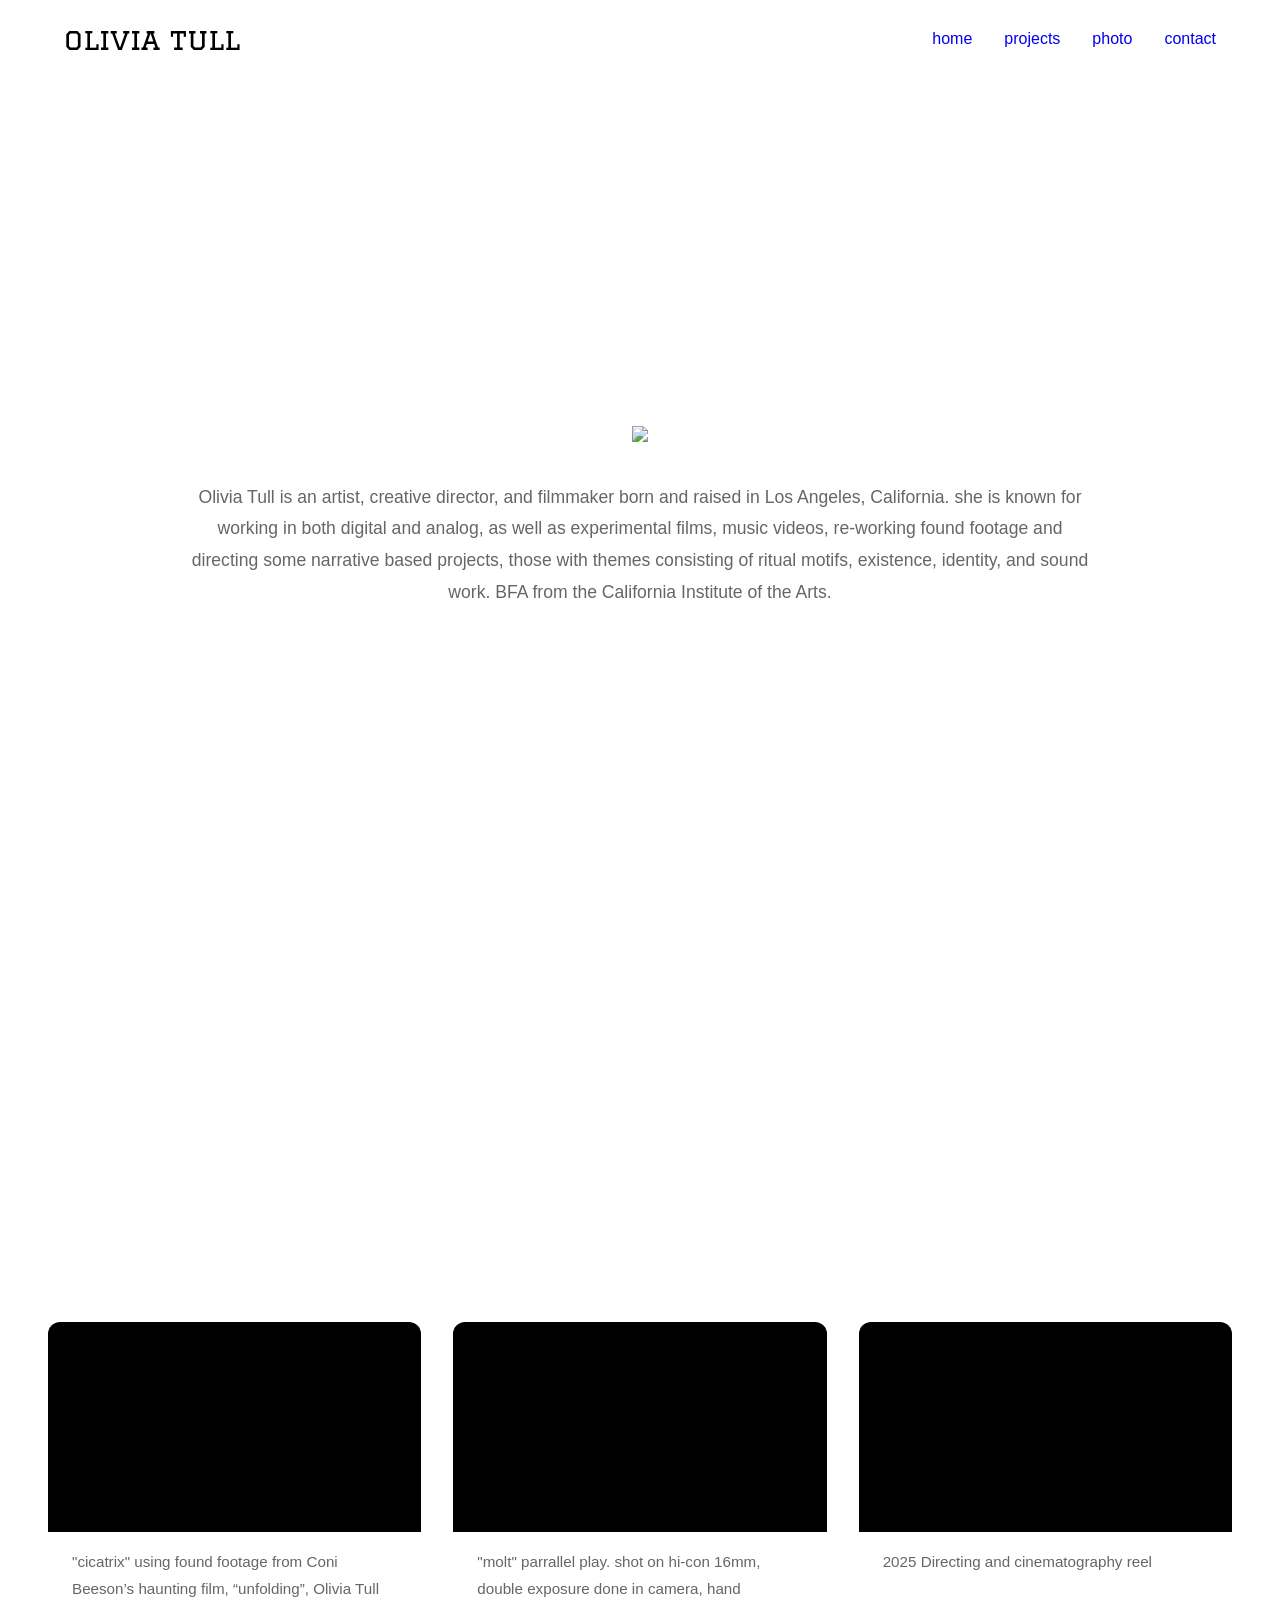
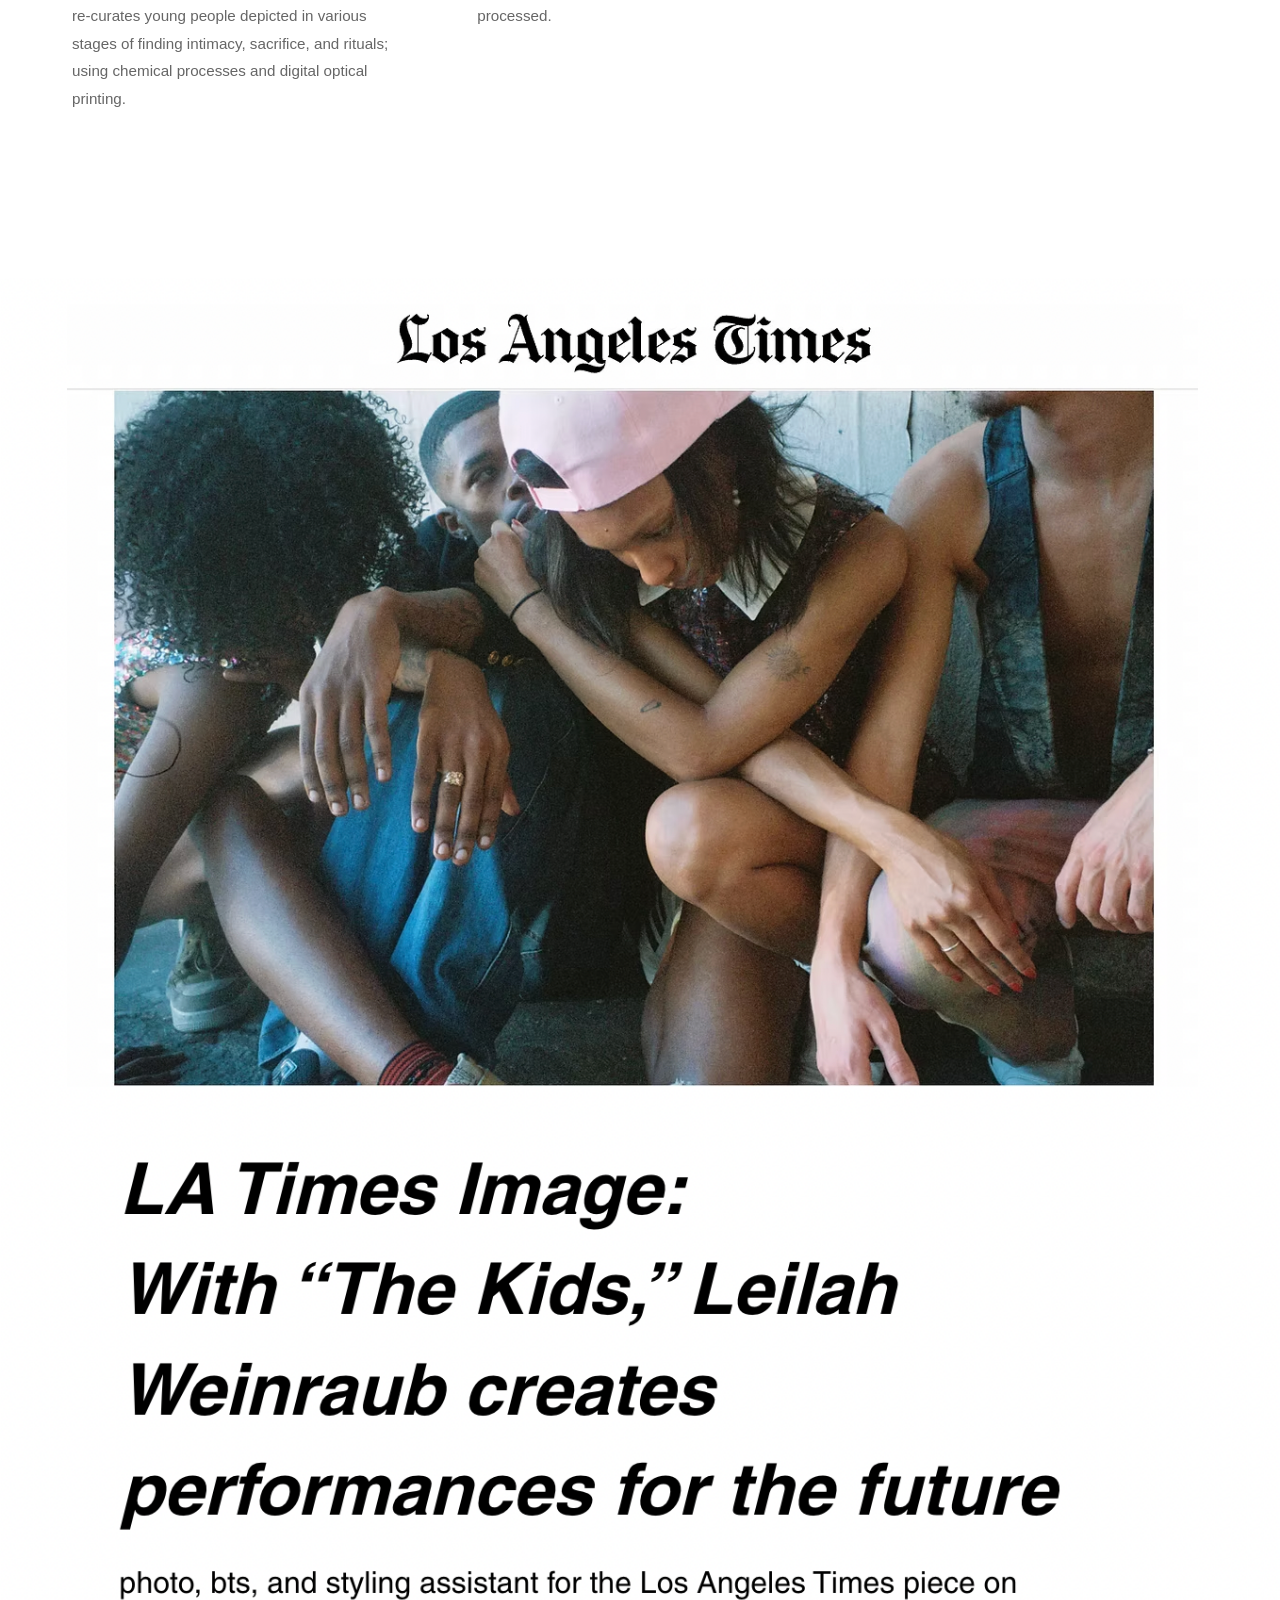
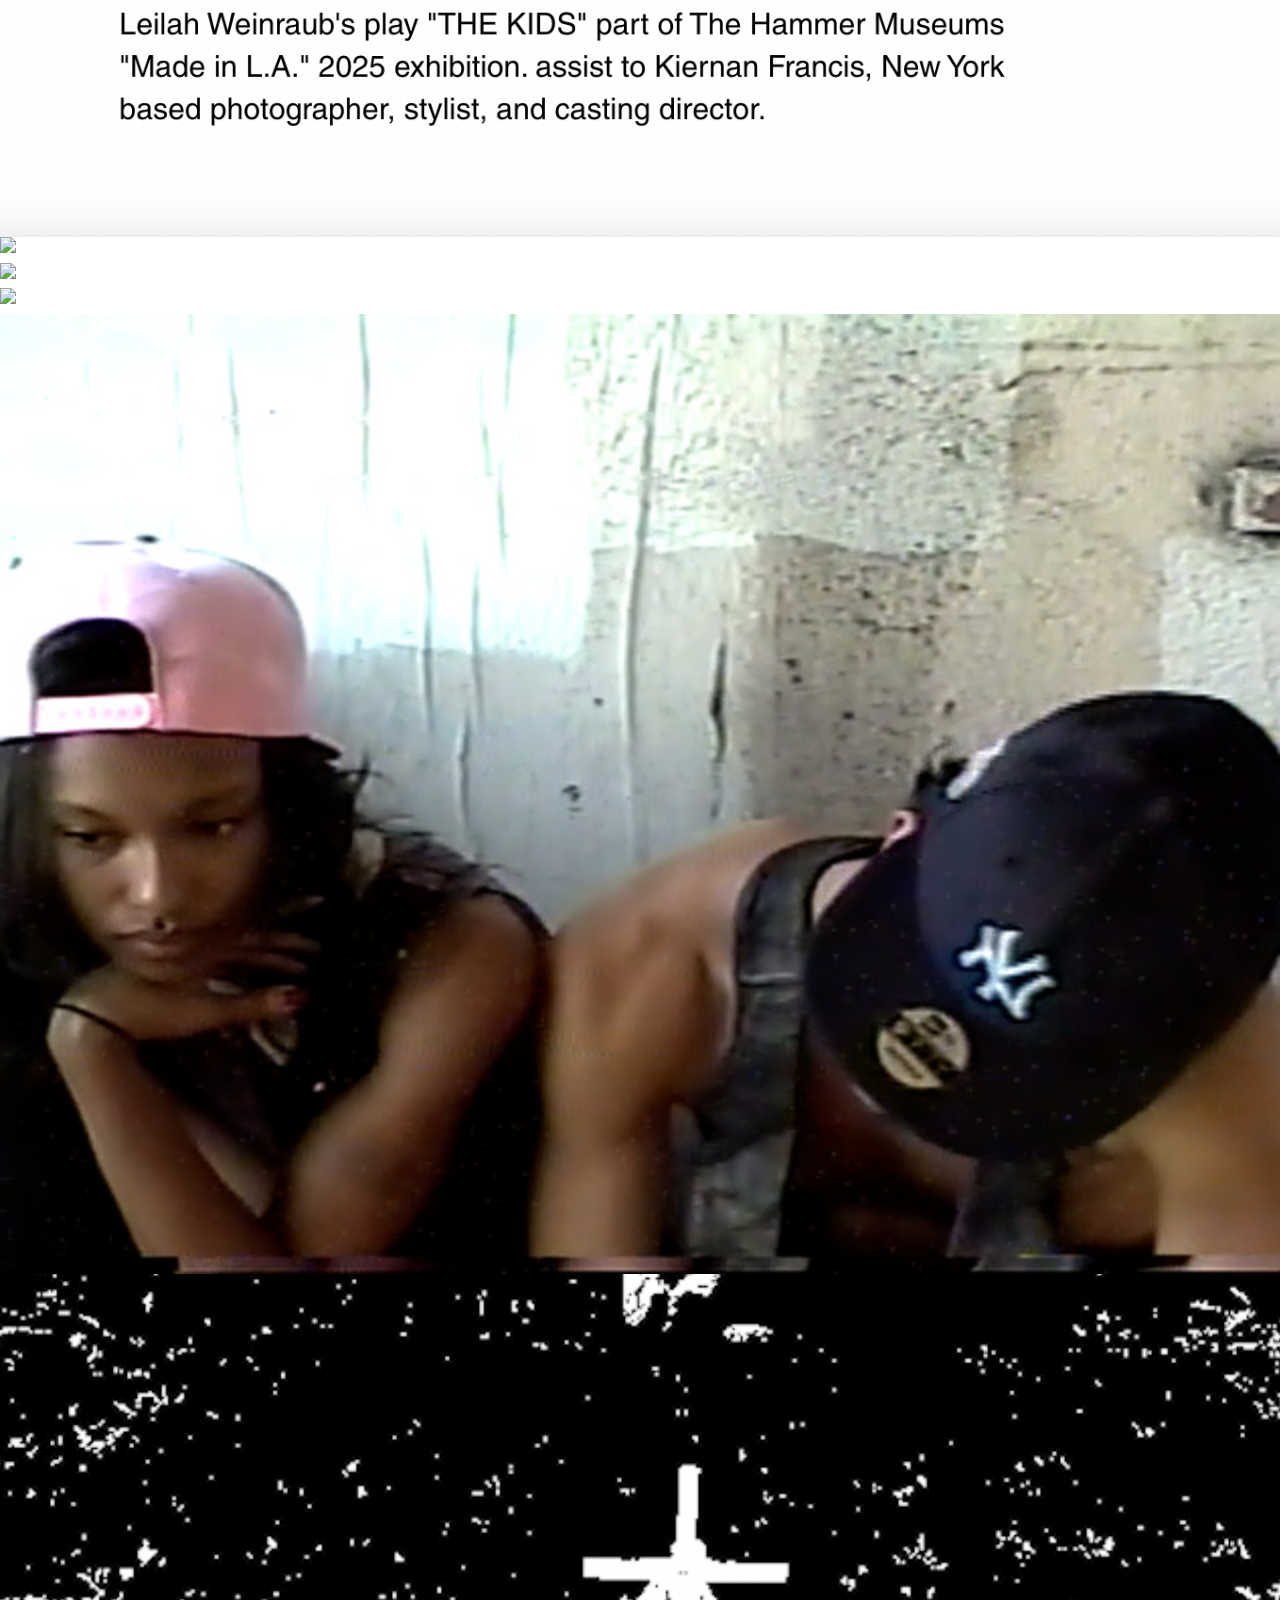
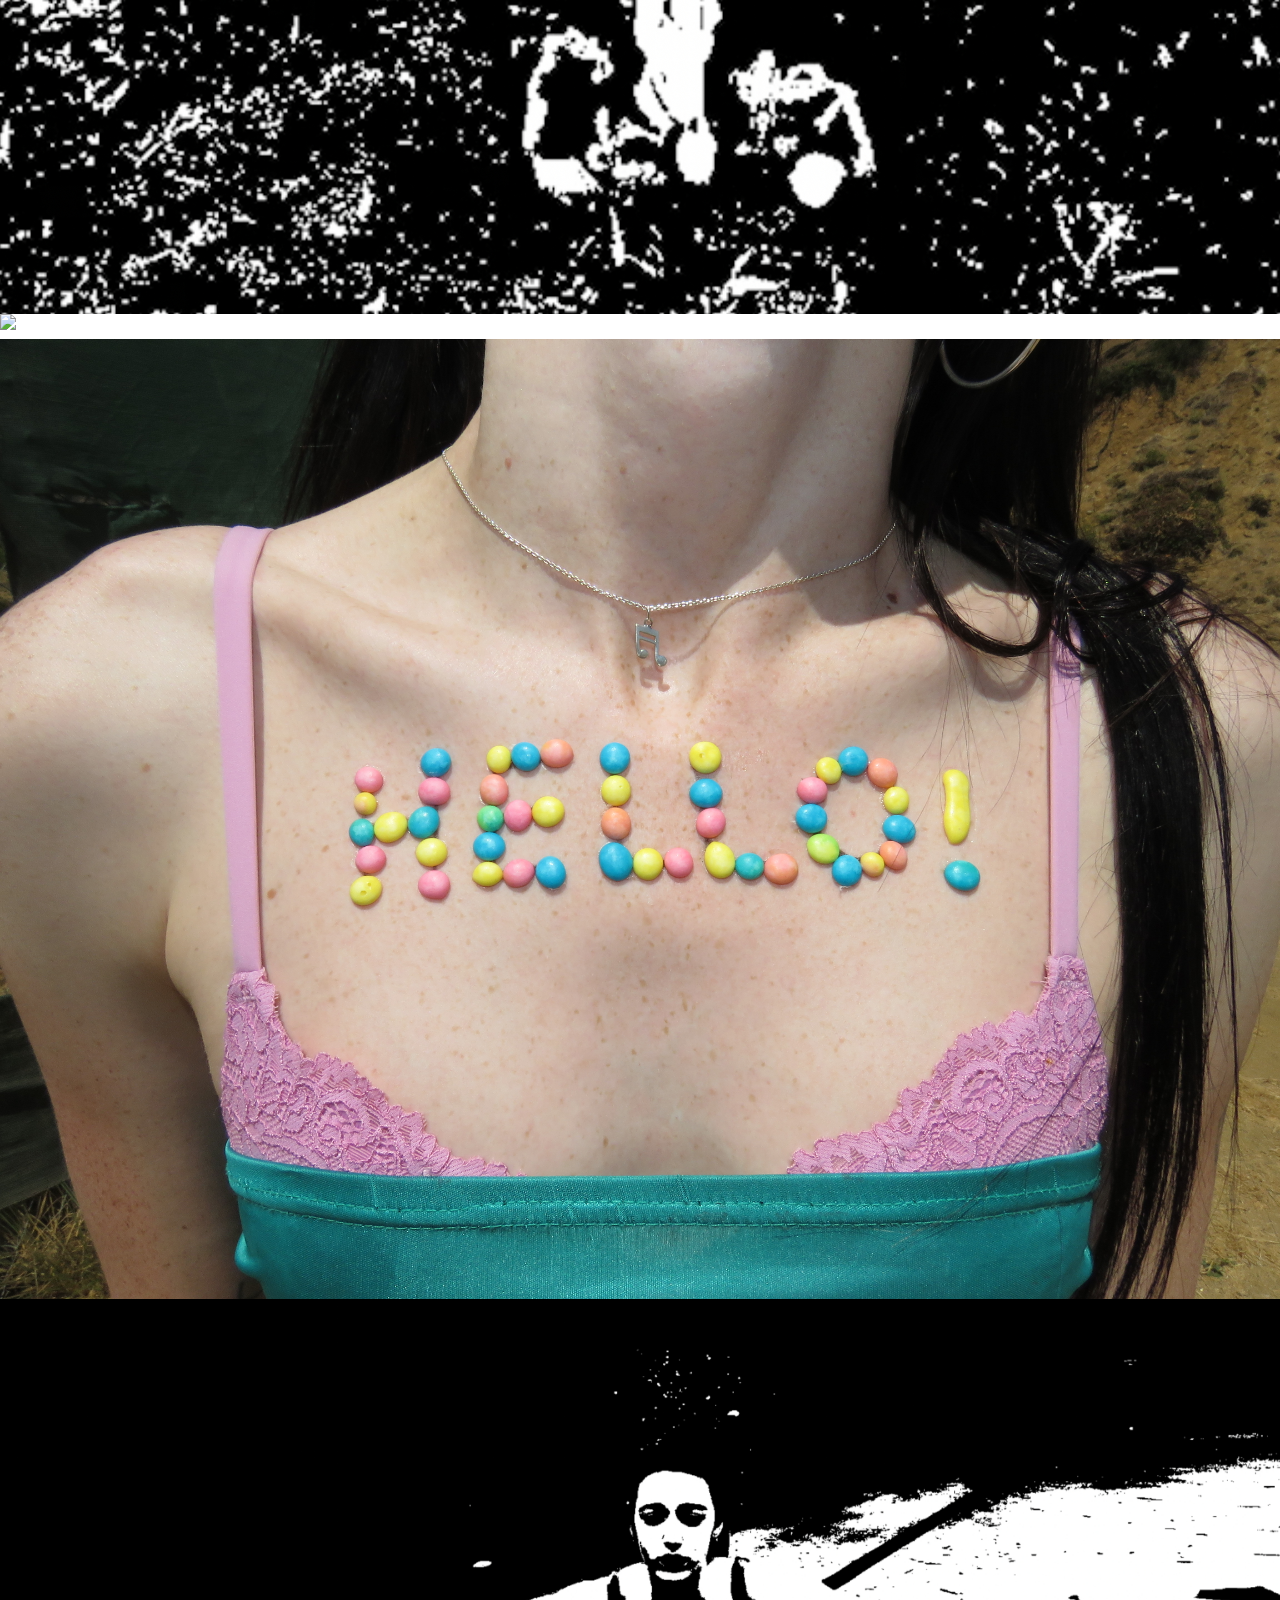
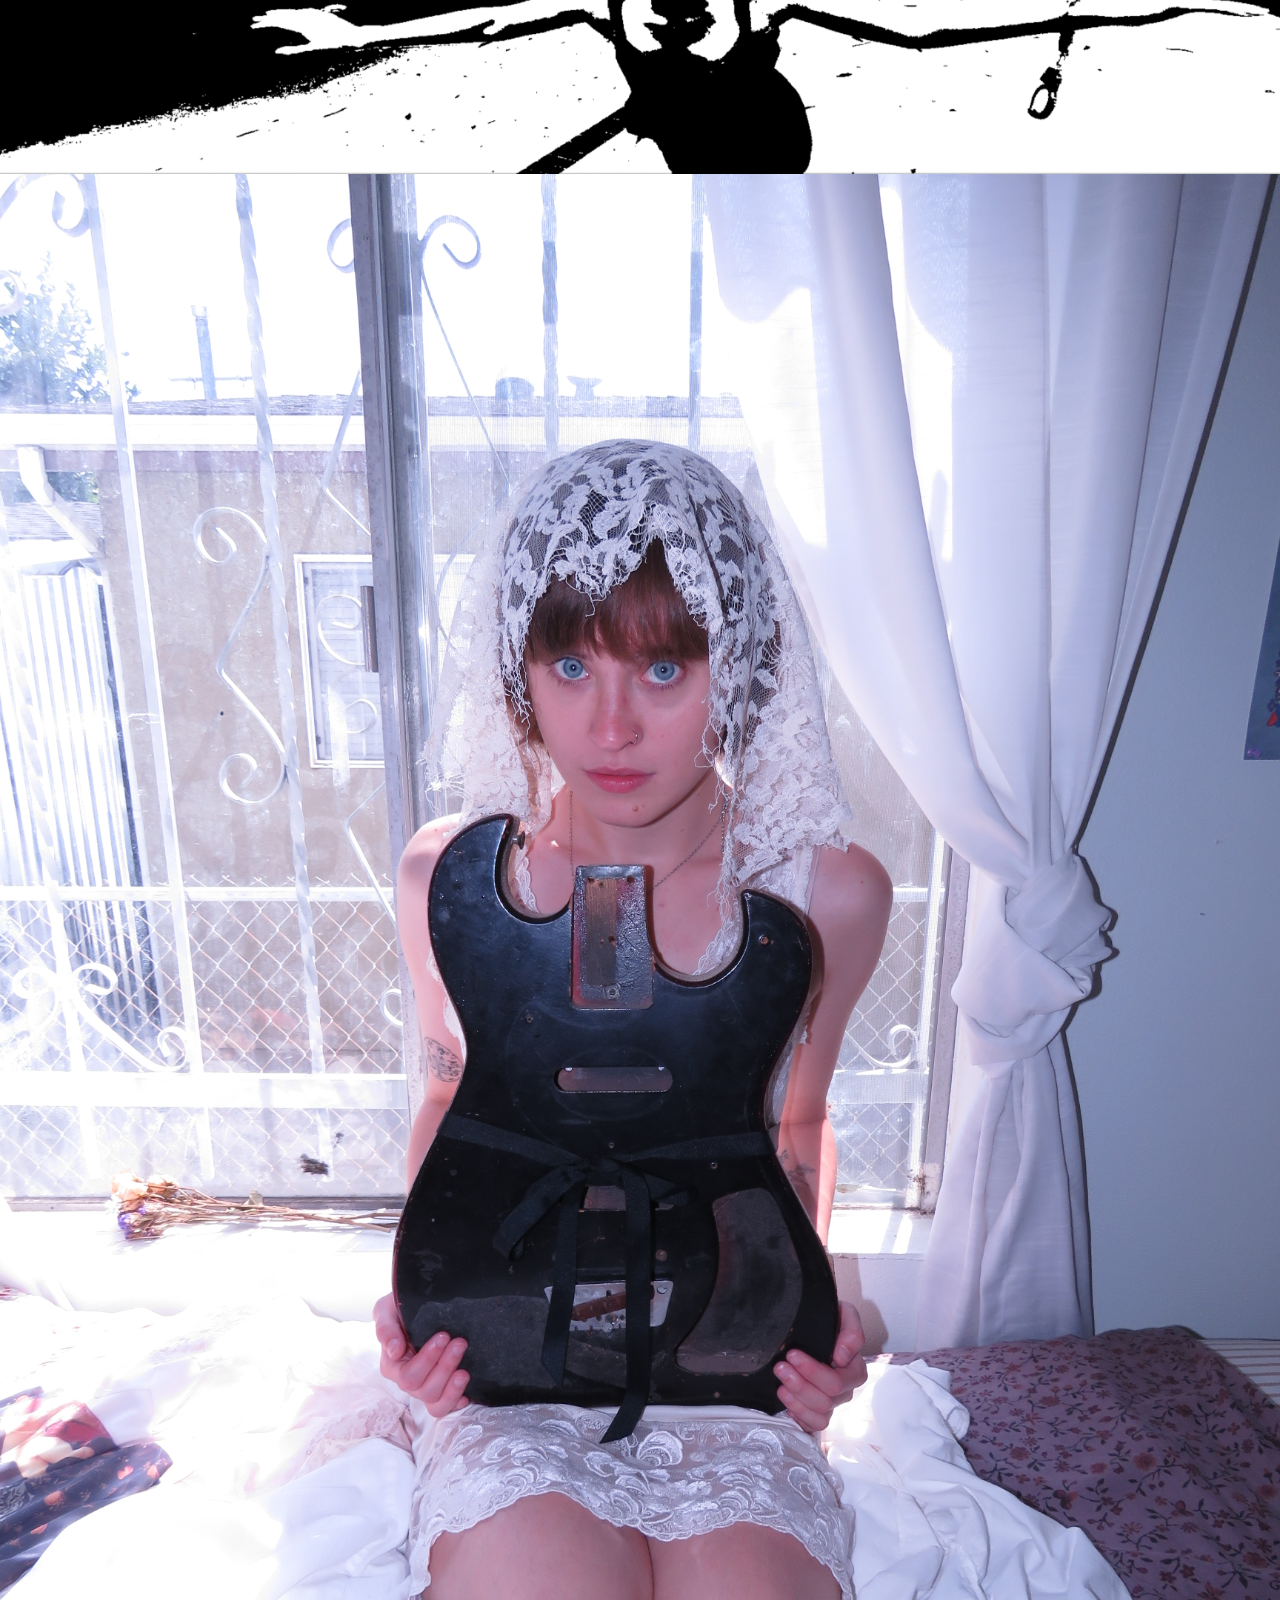
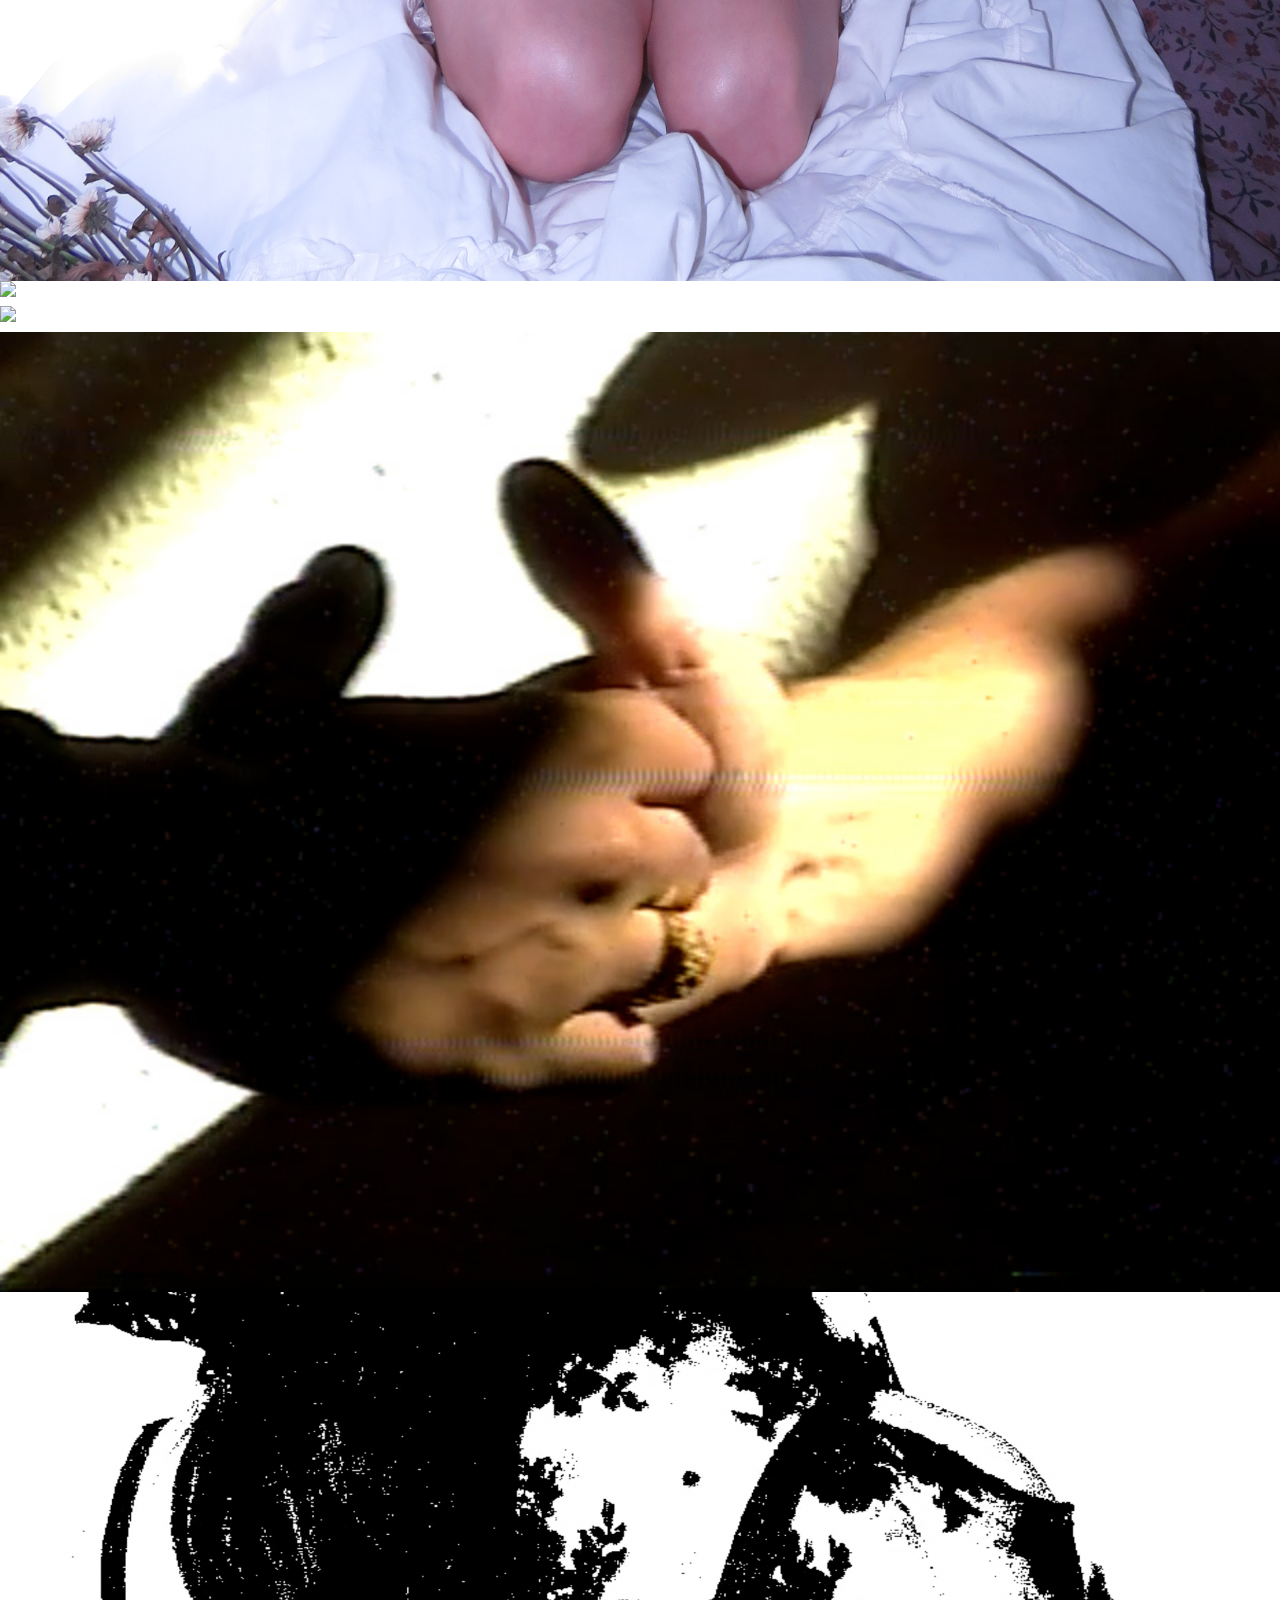
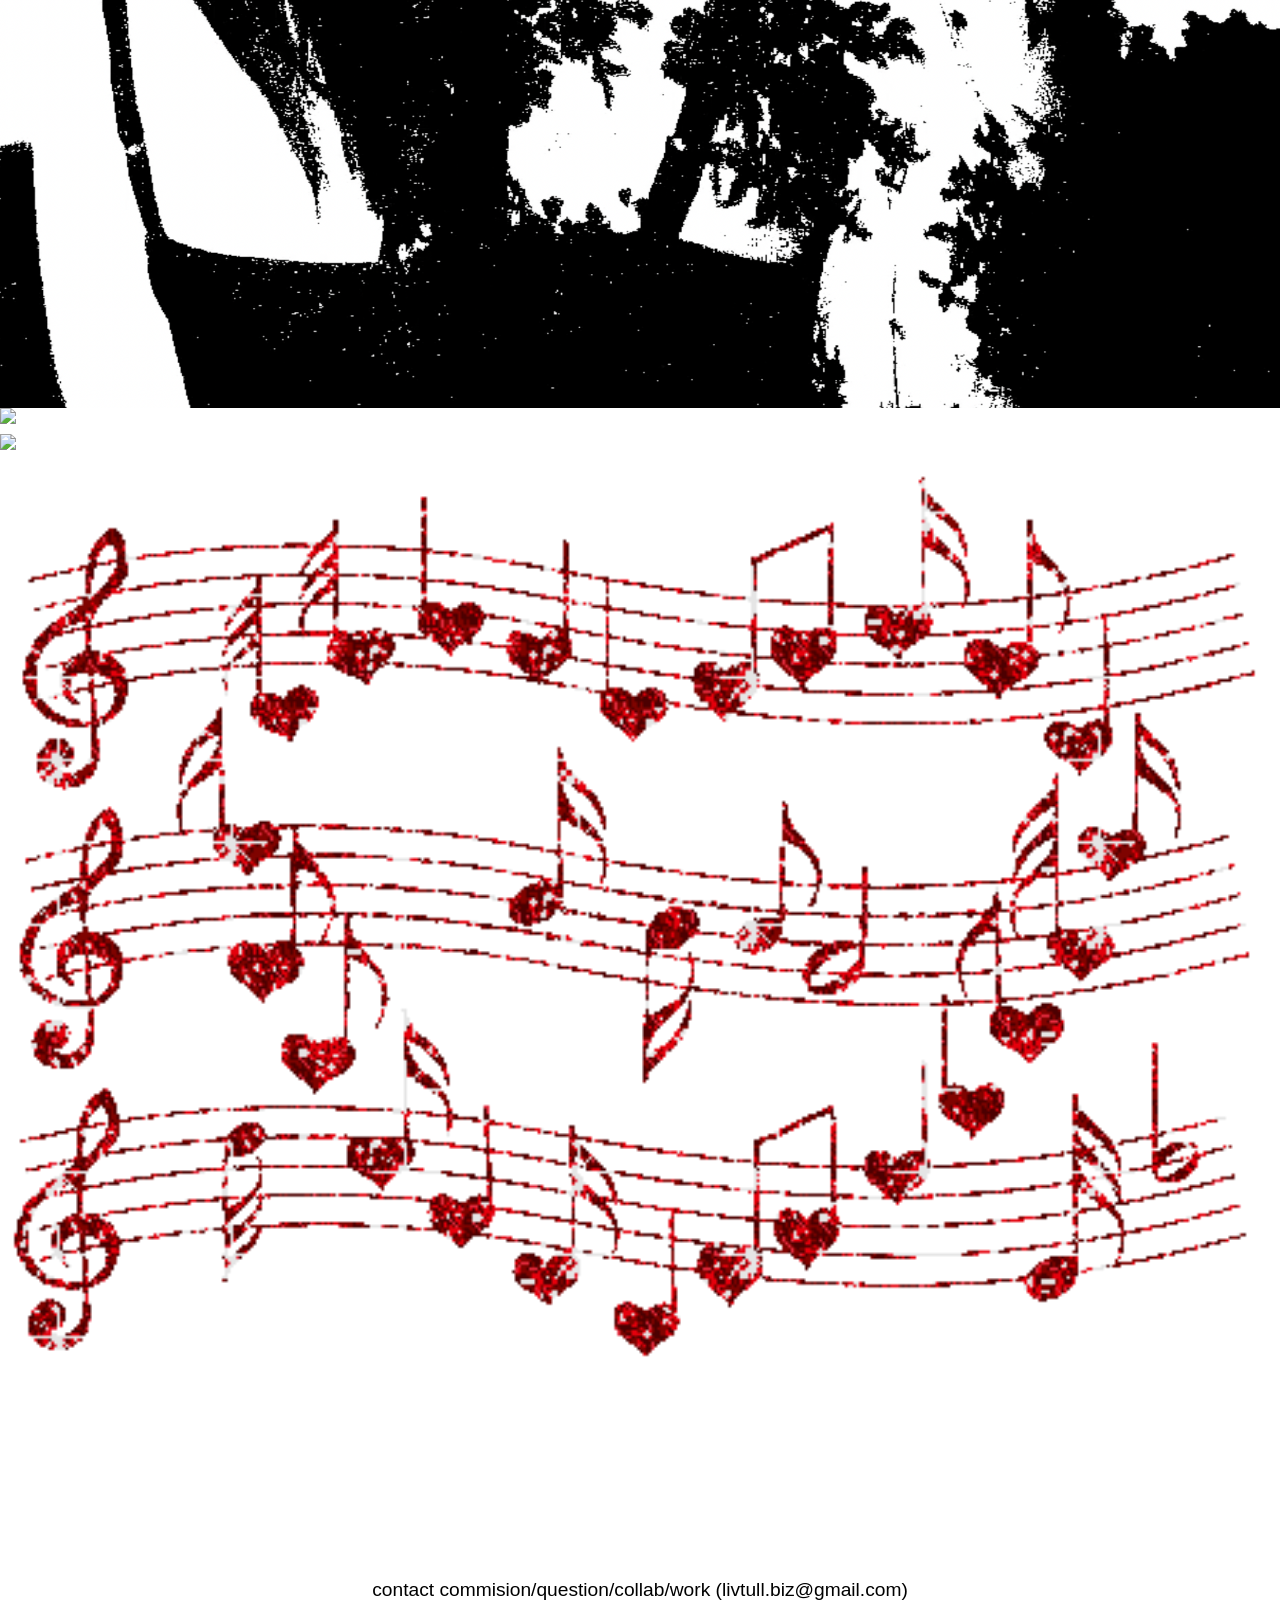
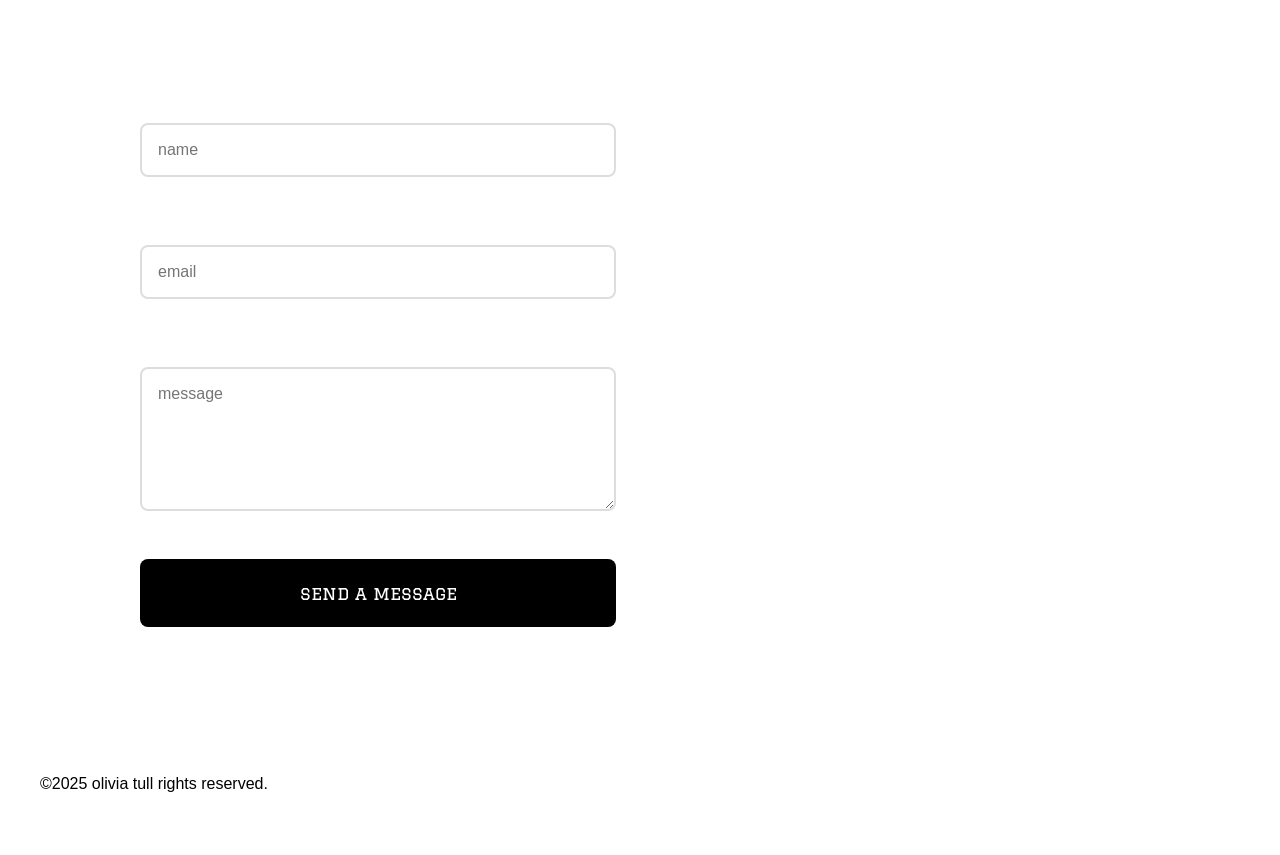
==== index.html @ 7540b41f "efr" ====
<!DOCTYPE html>
<html lang="en">
<head>
    <meta charset="UTF-8">
    <meta name="viewport" content="width=device-width, initial-scale=1.0">
    <meta name="description" content="A professional portfolio website showcasing projects, photos, and services.">
    <title>olivia tull</title>
    
    <!-- Google Fonts -->
    <link rel="preconnect" href="https://fonts.googleapis.com">
<link rel="preconnect" href="https://fonts.gstatic.com" crossorigin>
<link href="https://fonts.googleapis.com/css2?family=Graduate&display=swap" rel="stylesheet">
    <link href="https://fonts.googleapis.com/css2?family=Helvetica+Neue:wght@400;700&display=swap" rel="stylesheet">
    
    <!-- Google Analytics -->
    <script async src="https://www.googletagmanager.com/gtag/js?id=G-XXXXXXXXXX"></script>
    <script>
        window.dataLayer = window.dataLayer || [];
        function gtag(){dataLayer.push(arguments);}
        gtag('js', new Date());
        gtag('config', 'G-XXXXXXXXXX');
    </script>
    
    <link rel="stylesheet" href="style.css">
</head>
<body>
    <!-- Navigation Bar -->
    <nav class="navbar">
        <div class="nav-container">
            <div class="nav-logo">olivia tull</div>
            <button class="hamburger" id="hamburger">
                <span></span>
                <span></span>
                <span></span>
            </button>
            <ul class="nav-menu" id="navMenu">
                <li><a href="#home" class="nav-link">home</a></li>
                <li><a href="#projects" class="nav-link">projects</a></li>
                <li><a href="#photo" class="nav-link">photo</a></li>
                <li><a href="#contact" class="nav-link">contact</a></li>
            </ul>
        </div>
    </nav>

    <!-- Home Section -->
    <section id="home" class="section home-section">
        <div class="home-content">
            <div class="video-container">
                <img src="./images/zebagif.gif" style="width: 100%; height: 600;" 
              </div>
            <p class="video-description">Olivia Tull is an artist, creative director, and filmmaker born and raised in Los Angeles, California. she is known for working in both digital and analog, as well as experimental films, music videos, re-working found footage and directing some narrative based projects, those with themes consisting of ritual motifs, existence, identity, and sound work. ​BFA from the California Institute of the Arts.</p>
        </div>
    </section>

    <!-- Projects Section -->
    <section id="projects" class="section projects-section">
        <div class="section-header">
            <h2> <bold> projects + films + videos + poems + enigmas </h2>
        </div>
        <div class="projects-grid">
            <!-- Project 1 -->
            <div class="project-card">
                <div class="video-slot">
                  <iframe width="560" height="315" src="https://www.youtube.com/embed/qIwiyMu5k6w?si=dLJI6HJ2McTdHPr8" title="YouTube video player" frameborder="0" allow="accelerometer; autoplay; clipboard-write; encrypted-media; gyroscope; picture-in-picture; web-share" referrerpolicy="strict-origin-when-cross-origin" allowfullscreen></iframe>
                </div>
                <p>"cicatrix" 
                using found footage from Coni Beeson’s haunting film, “unfolding”, Olivia Tull re-curates young people depicted in various stages of finding intimacy, sacrifice, and rituals; using chemical processes and digital optical printing.</p>
            </div>

            <!-- Project 2 -->
            <div class="project-card">
                <div class="video-slot">
                    <iframe width="560" height="315" src="https://www.youtube.com/embed/D6x-WQxMPF8?si=_Kxn8fUdEOEZq8zL" title="YouTube video player" frameborder="0" allow="accelerometer; autoplay; clipboard-write; encrypted-media; gyroscope; picture-in-picture; web-share" referrerpolicy="strict-origin-when-cross-origin" allowfullscreen></iframe>
                </div>
               <p>"molt" 
                parrallel play. shot on hi-con 16mm, double exposure done in camera, hand processed.</p>
            </div>

            <!-- Project 3 -->
            <div class="project-card">
                <div class="video-slot">
                    <iframe width="560" height="315" src="https://www.youtube.com/embed/d4WTbqL2k-Y?si=CgqtZ4FkBXiz_CB1" title="YouTube video player" frameborder="0" allow="accelerometer; autoplay; clipboard-write; encrypted-media; gyroscope; picture-in-picture; web-share" referrerpolicy="strict-origin-when-cross-origin" allowfullscreen></iframe>
                </div>
                <p>2025 Directing and cinematography reel</p>
            </div>

    </section>

    <!-- Photo Gallery Section -->
    <section id="photo" class="section photo-section">
        <div class="photo-gallery">
           <!-- Image 0 -->
           <img src="./images/latimes.png" alt="latimes" class="gallery-image">

           <!-- Image 1 -->
            <img src="./images/curbbed.png" alt="spent the summer curb pouting" class="gallery-image">

            <!-- Image 2 -->
            <img src="./images/logan+barrington.jpg" alt="logan+barrington" class="gallery-image">

            <!-- Image 3 -->
            <img src="./images/pcaheels.jpg" alt="Colorful digital art composition" class="gallery-image">

            <!-- Image 4 -->
            <img src="./images/ny-la.jpg" alt="Modern architecture and urban design" class="gallery-image">

            <!-- Image 5 -->
            <img src="./images/cross.jpg" alt="Beautiful landscape with sunset" class="gallery-image">

            <!-- Image 6 -->
            <img src="./images/snowwhiteren.jpg" alt="Modern technology and devices" class="gallery-image">

            <!-- Image 7 -->
            <img src="./images/hello!.jpg" alt="Web design mockup and UI interface" class="gallery-image">

            <!-- Image 8 -->
            <img src="./images/chained2u.jpg" alt="Creative studio with design tools" class="gallery-image">

            <!-- Image 9 -->
            <img src="./images/meg1.JPG" alt="Minimalist still life composition" class="gallery-image">

            <!-- Image 10 -->
            <img src="./images/renwall.JPG" alt="Abstract gradient background colors" class="gallery-image">
            
            <!-- Image 11 -->
            <img src="./images/renpink.JPG" alt="Abstract gradient background colors" class="gallery-image">

            <!-- Image 12 -->
            <img src="./images/dap.jpg" alt="Abstract gradient background colors" class="gallery-image">

            <!-- Image 13 -->
            <img src="./images/lace.jpg" alt="Abstract gradient background colors" class="gallery-image">

             <!-- Image 14 -->
             <img src="./images/suigen1.png" alt="Abstract gradient background colors" class="gallery-image">

              <!-- Image 15 -->
            <img src="./images/slain.png" alt="Abstract gradient background colors" class="gallery-image">

             <!-- Image 16 -->
             <img src="./images/musicheartgif.gif" alt="Abstract gradient background colors" class="gallery-image">
        </div>
    </section>

    <!-- Contact Section -->
    <section id="contact" class="section contact-section">
        <div class="section-header">
            <h2></h2>
            <p>contact commision/question/collab/work
            (livtull.biz@gmail.com)
            </p>
        
        </div>
        
        <div class="contact-wrapper">
            <form class="contact-form" action="https://formspree.io/f/livdull" method="POST">
                <div class="form-group">
                    <label for="name">
                        <h4>name</h4>
                    </label>
                    <input type="text" id="name" name="name" required placeholder="name">
                </div>

                <div class="form-group">
                    <label for="email">
                        <h4>email</h4>
                    </label>
                    <input type="email" id="email" name="email" required placeholder="email">
                </div>

                <div class="form-group">
                    <label for="message">
                        <h4>message</h4>
                    </label>
                    <textarea id="message" name="message" required placeholder="message" rows="6"></textarea>
                </div>

                <button type="submit" class="submit-btn">send a message</button>
            </form>

            <div class="contact-info">
                <h3><3></h3>
               
            </div>
        </div>
    </section>

    <!-- Footer -->
    <footer class="footer">
        <div class="footer-content">
            <p>&copy;2025 olivia tull rights reserved. </p>
            <ul class="footer-links">
                <li><a href="#privacy" class="footer-link"><xo>></a></li>
                
            </ul>
        </div>
    </footer>

    <script src="script.js"></script>
</body>
</html>
---- style.css ----
/* ============================================
   GLOBAL STYLES & CSS VARIABLES
   ============================================ */

   * {
    margin: 0;
    padding: 0;
    box-sizing: border-box;
  }
  
  :root {
    /* Primary Colors */
    --primary-dark: #ffffff;
    --primary-light: #ffffff;
    --accent-black: #000000;
    --accent-orange: #000000;
  
    /* Typography */
    --font-title: "Graduate", bold;
    --font-body: "Helvetica Neue", Helvetica, Arial, sans-serif;
  
    /* Spacing */
    --spacing-xs: 8px;
    --spacing-sm: 16px;
    --spacing-md: 24px;
    --spacing-lg: 32px;
    --spacing-xl: 48px;
  
    /* Transitions */
    --transition: all 0.3s ease;
  }
  
  html {
    scroll-behavior: smooth;
  }
  
  body {
    font-family: var(--font-body);
    color: var(--primary-dark);
    background-color: var(--primary-light);
    line-height: 1.6;
  }
  
  /* ============================================
     TYPOGRAPHY
     ============================================ */
  
  h1 {
    font-family: var(--font-title);
    font-size: 4rem;
    font-weight: 400;
    margin-bottom: var(--spacing-lg);
    text-align: center;
    animation: fadeInDown 0.8s ease;
  }
  
  h2 {
    font-family: var(--font-title);
    font-size: 3rem;
    font-weight: 400;
    margin-bottom: var(--spacing-md);
    text-align: center;
  }
  
  h3 {
    font-family: var(--font-title);
    font-size: 1.8rem;
    font-weight: 400;
    margin-bottom: var(--spacing-sm);
  }
  
  h4 {
    font-family: var(--font-title);
    font-size: 1.4rem;
    font-weight: 400;
    margin-bottom: var(--spacing-xs);
  }
  
  h5 {
    font-family: var(--font-title);
    font-size: 1.1rem;
    font-weight: 400;
  }
  
  h6 {
    font-family: var(--font-title);
    font-size: 0.9rem;
    font-weight: 400;
    text-transform: uppercase;
    letter-spacing: 1px;
  }
  
  p {
    font-family: var(--font-body);
    font-size: 1rem;
    line-height: 1.8;
    margin-bottom: var(--spacing-md);
  }
  
  /* Text Emphasis */
  strong {
    font-weight: 700;
    color: var(black);
  }
  
  em {
    font-style: italic;
    color: var(--black);
  }
  
  u {
    text-decoration: underline;
    text-decoration-color: var(--accent-orange);
    text-underline-offset: 3px;
  }
  
  /* ============================================
     NAVIGATION BAR
     ============================================ */
  
  .navbar {
    position: static;
    top: 0;
    background-color: var(rgb(255, 255, 255));
    text-decoration-color: var(rgb(255, 255, 255));;
    padding: var(--spacing-sm) 0;
    z-index: 100;
    box-shadow: 0 2px 10px rgba(0, 0, 0, 0.1);
  }
  
  .nav-container {
    max-width: 1200px;
    margin: 0 auto;
    padding: 0 var(--spacing-md);
    display: flex;
    justify-content: space-between;
    align-items: center;
  }
  
  .nav-logo {
    font-family: var(--font-title);
    font-size: 1.8rem;
    font-weight: 400;
    color: var(--accent-black);
  }
  
  .nav-menu {
    display: flex;
    list-style: none;
    gap: var(--spacing-lg);
  }
  
  .nav-link {
    color: var(black);
    text-decoration: none;
    font-size: 1rem;
    transition: var(--transition);
    position: relative;
  }
  
  .nav-link::after {
    content: "";
    position: absolute;
    bottom: -5px;
    left: 0;
    width: 0;
    height: 2px;
    background-color: var(rgb(255, 255, 255));
    transition: width 0.3s ease;
  }
  
  .nav-link:hover::after,
  .nav-link:visited::after {
    width: 100%;
  }
  
  /* Added active nav link styling for smooth highlight effect */
  .nav-link.active::after {
    width: 100%;
  }
  
  /* Hamburger Menu */
  .hamburger {
    display: none;
    flex-direction: column;
    cursor: pointer;
    background: none;
    border: none;
    gap: 6px;
  }
  
  .hamburger span {
    width: 25px;
    height: 3px;
    background-color: var(--primary-light);
    border-radius: 3px;
    transition: var(--transition);
  }
  
  /* ============================================
     SECTIONS & LAYOUT
     ============================================ */
  
  .section {
    min-height: 100vh;
    padding: var(--spacing-xl);
    display: flex;
    align-items: center;
    justify-content: center;
  }
  
  .section-header {
    text-align: center;
    margin-bottom: var(--spacing-xl);
  }
  
  .section-header p {
    font-size: 1.2rem;
    color: var(--accent-black);
  }
  
  /* Home Section */
  .home-section {
    background:  0%, #ffffff 100%;
  }
  
  .home-content {
    max-width: 900px;
    text-align: center;
  }
  
  .subtitle {
    font-size: 1.5rem;
    color: var(black);
    margin-bottom: var(--spacing-lg);
  }
  
  .video-container {
    margin: var(--spacing-xl) 0;
    border-radius: 12px;
    overflow: hidden;
    box-shadow: 0 10px 30px rgb(255, 255, 255);
  }
  
  .video-container iframe {
    display: block;
    border: none;
  }
  
  .video-description {
    font-size: 1.1rem;
    color: #666;
    margin-top: var(--spacing-lg);
  }
  
  /* Projects Section */
  .projects-section {
    background-color: var(--primary-light);
    padding: var(--spacing-xl);
    flex-direction: column;
  }
  
  .projects-grid {
    display: grid;
    grid-template-columns: repeat(auto-fit, minmax(350px, 1fr));
    gap: var(--spacing-lg);
    max-width: 1200px;
    width: 100%;
    margin: 0 auto;
  }
  
  .project-card {
    background-color: white;
    border-radius: 12px;
    overflow: hidden;
    box-shadow: 0 5px 20px rgba(255, 255, 255, 0.08);
    transition: var(--transition);
    display: flex;
    flex-direction: column;
  }
  
  .project-card:hover {
    transform: translateY(-10px);
    box-shadow: 0 15px 40px rgba(255, 255, 255, 0.15);
  }
  
  .video-slot {
    width: 100%;
    background-color: #000;
    aspect-ratio: 16 / 9;
  }
  
  .video-slot iframe {
    width: 100%;
    height: 100%;
  }
  
  .project-card h3 {
    padding: var(--spacing-md) var(--spacing-md) 0;
    color: var(--primary-dark);
  }
  
  .project-card p {
    padding: var(--spacing-sm) var(--spacing-md) var(--spacing-md);
    font-size: 0.95rem;
    color: #666;
  }
  
 /* Photo Section */
.photo-section {
  background: #ffffff;
  flex-direction: column;
  padding: 0;
  min-height: auto;
}

/* Updated gallery to use auto height so full images display without being cut off */
.photo-gallery {
  display: flex;
  flex-direction: column;
  width: 100%;
  height: auto;
}

/* Changed height to auto to show entire image regardless of its dimensions, contain keeps aspect ratio */
.gallery-image {
  width: 100%;
  height: auto;
  object-fit: contain;
  display: block;
  border-radius: 0;
  border: none;
  background-color: #ffffff;
}

  /* Contact Section */
  .contact-section {
    background-color: white;
    flex-direction: column;
  }
  
  .contact-wrapper {
    display: grid;
    grid-template-columns: 1fr 1fr;
    gap: var(--spacing-xl);
    max-width: 1000px;
    width: 100%;
    margin: 0 auto;
  }
  
  .contact-form {
    display: flex;
    flex-direction: column;
    gap: var(--spacing-md);
  }
  
  .form-group {
    display: flex;
    flex-direction: column;
  }
  
  .form-group label {
    margin-bottom: var(--spacing-xs);
  }
  
  .form-group label h4 {
    margin: 0;
    color: var(--primary-dark);
  }
  
  .form-group input,
  .form-group textarea {
    padding: var(--spacing-sm);
    border: 2px solid #ddd;
    border-radius: 8px;
    font-family: var(--font-body);
    font-size: 1rem;
    transition: var(--transition);
  }
  
  .form-group input:focus,
  .form-group textarea:focus {
    outline: none;
    border-color: var(--accent-blue);
    box-shadow: 0 0 0 3px rgba(255, 255, 255, 0.1);
  }
  
  .submit-btn {
    padding: var(--spacing-md) var(--spacing-lg);
    background-color: #000; /* <--- UPDATED: Changed from var(--accent-blue) to #000 */
    color: white;
    border: none;
    border-radius: 8px;
    font-family: var(--font-title);
    font-size: 1.1rem;
    cursor: pointer;
    transition: var(--transition);
    margin-top: var(--spacing-md);
  }
  
  .submit-btn:hover {
    background-color: var(--accent-orange);
    transform: translateY(-2px);
    box-shadow: 0 10px 20px rgba(0, 0, 0, 0.3);
  }
  
  .submit-btn:active {
    transform: translateY(0);
  }
  
  /* Contact Info */
  .contact-info h3 {
    margin-bottom: var(--spacing-lg);
  }
  
  .contact-links {
    list-style: none;
    display: flex;
    flex-direction: column;
    gap: var(--spacing-md);
  }
  
  .contact-link {
    color: var(--accent-black);
    text-decoration: none;
    font-size: 1.1rem;
    transition: var(--transition);
    display: flex;
    align-items: center;
    gap: var(--spacing-sm);
  }
  
  .contact-link:hover {
    color: var(--accent-orange);
    transform: translateX(10px);
  }
  
  .contact-link:visited {
    color: #51131c;
  }
  
  /* ============================================
     FOOTER
     ============================================ */
  
     footer {
      background-color: var(--primary-dark);
      color: #000; /* <--- UPDATED: Changed from var(--primary-light) to #000 */
      padding: var(--spacing-lg);
      text-align: center;
    }
  
  .footer-content {
    max-width: 1200px;
    margin: 0 auto;
    display: flex;
    justify-content: space-between;
    align-items: center;
    flex-wrap: wrap;
    gap: var(--spacing-lg);
  }
  
  .footer-links {
    display: flex;
    list-style: none;
    gap: var(--spacing-lg);
    justify-content: center;
  }
  
  .footer-link {
    color: var(--primary-light);
    text-decoration: none;
    transition: var(--transition);
  }
  
  .footer-link:hover {
    color: var(--accent-black);
    text-decoration: underline;
  }
  
  /* ============================================
     ANIMATIONS
     ============================================ */
  
  @keyframes fadeInDown {
    from {
      opacity: 0;
      transform: translateY(-30px);
    }
    to {
      opacity: 1;
      transform: translateY(0);
    }
  }
  
  @keyframes slideInUp {
    from {
      opacity: 0;
      transform: translateY(30px);
    }
    to {
      opacity: 1;
      transform: translateY(0);
    }
  }
  
/* ============================================
   RESPONSIVE DESIGN
   ============================================ */

/* Tablet Devices */
@media (max-width: 768px) {
  h1 {
    font-size: 2.5rem;
  }

  h2 {
    font-size: 2rem;
  }

  /* Enhanced mobile menu styling with slide-down animation */
  .nav-menu {
    display: none;
    position: absolute;
    top: 100%;
    left: 0;
    right: 0;
    background-color: var(--primary-dark);
    flex-direction: column;
    width: 100%;
    text-align: center;
    padding: var(--spacing-lg) 0;
    gap: 0;
    animation: slideDown 0.3s ease-out;
    border-bottom: 2px solid var(--accent-black);
  }

  .nav-menu.active {
    display: flex;
  }

  .nav-menu li {
    padding: var(--spacing-sm) 0;
    border-bottom: 1px solid rgba(0, 0, 0, 0.1);
  }

  .nav-menu li:last-child {
    border-bottom: none;
  }

  .nav-link::after {
    display: none;
  }

  .nav-link:hover {
    color: var(--accent-black);
    background-color: rgba(52, 152, 219, 0.1);
    display: block;
    width: 100%;
  }

  .hamburger {
    display: flex;
  }

  .section {
    padding: var(--spacing-lg) var(--spacing-md);
  }

  .projects-grid {
    grid-template-columns: 1fr;
  }

  .contact-wrapper {
    grid-template-columns: 1fr;
  }

  .footer-content {
    flex-direction: column;
    color: #000;
  }

  .footer-links {
    flex-direction: column;
    gap: var(--spacing-md);
    color: #000;
  }

  .gallery-image {
    height: auto;
    object-fit: contain;
    margin: 0;
    padding: 0;
  }
}

/* Mobile Devices */
@media (max-width: 480px) {
  :root {
    --spacing-lg: 24px;
    --spacing-xl: 32px;
  }

  h1 {
    font-size: 2rem;
  }

  h2 {
    font-size: 1.5rem;
  }

  .nav-container {
    padding: 0 var(--spacing-sm);
  }

  .nav-logo {
    font-size: 1.4rem;
  }

  .section {
   
    min-height: auto;
  }

  /* Removed all spacing on mobile gallery */
  .photo-gallery {
    gap: 0;
  }

  .gallery-image {
    height: auto;
    max-height: 100vh;
    object-fit: contain;
    margin: 0;
    padding: 0;
  }

  .home-section {
    min-height: 80vh;
  }

  .video-container {
    margin: var(--spacing-lg) 0;
  }

  .gallery-item {
    height: 250px;
  }

  .project-card {
    margin-bottom: var(--spacing-md);
  }

  .submit-btn {
    padding: var(--spacing-md) var(--spacing-lg);
    font-size: 1rem;
  }
}

/* Added animation keyframe for menu slide-down effect */
@keyframes slideDown {
  from {
    opacity: 0;
    transform: translateY(-20px);
  }
  to {
    opacity: 1;
    transform: translateY(0);
  }
}
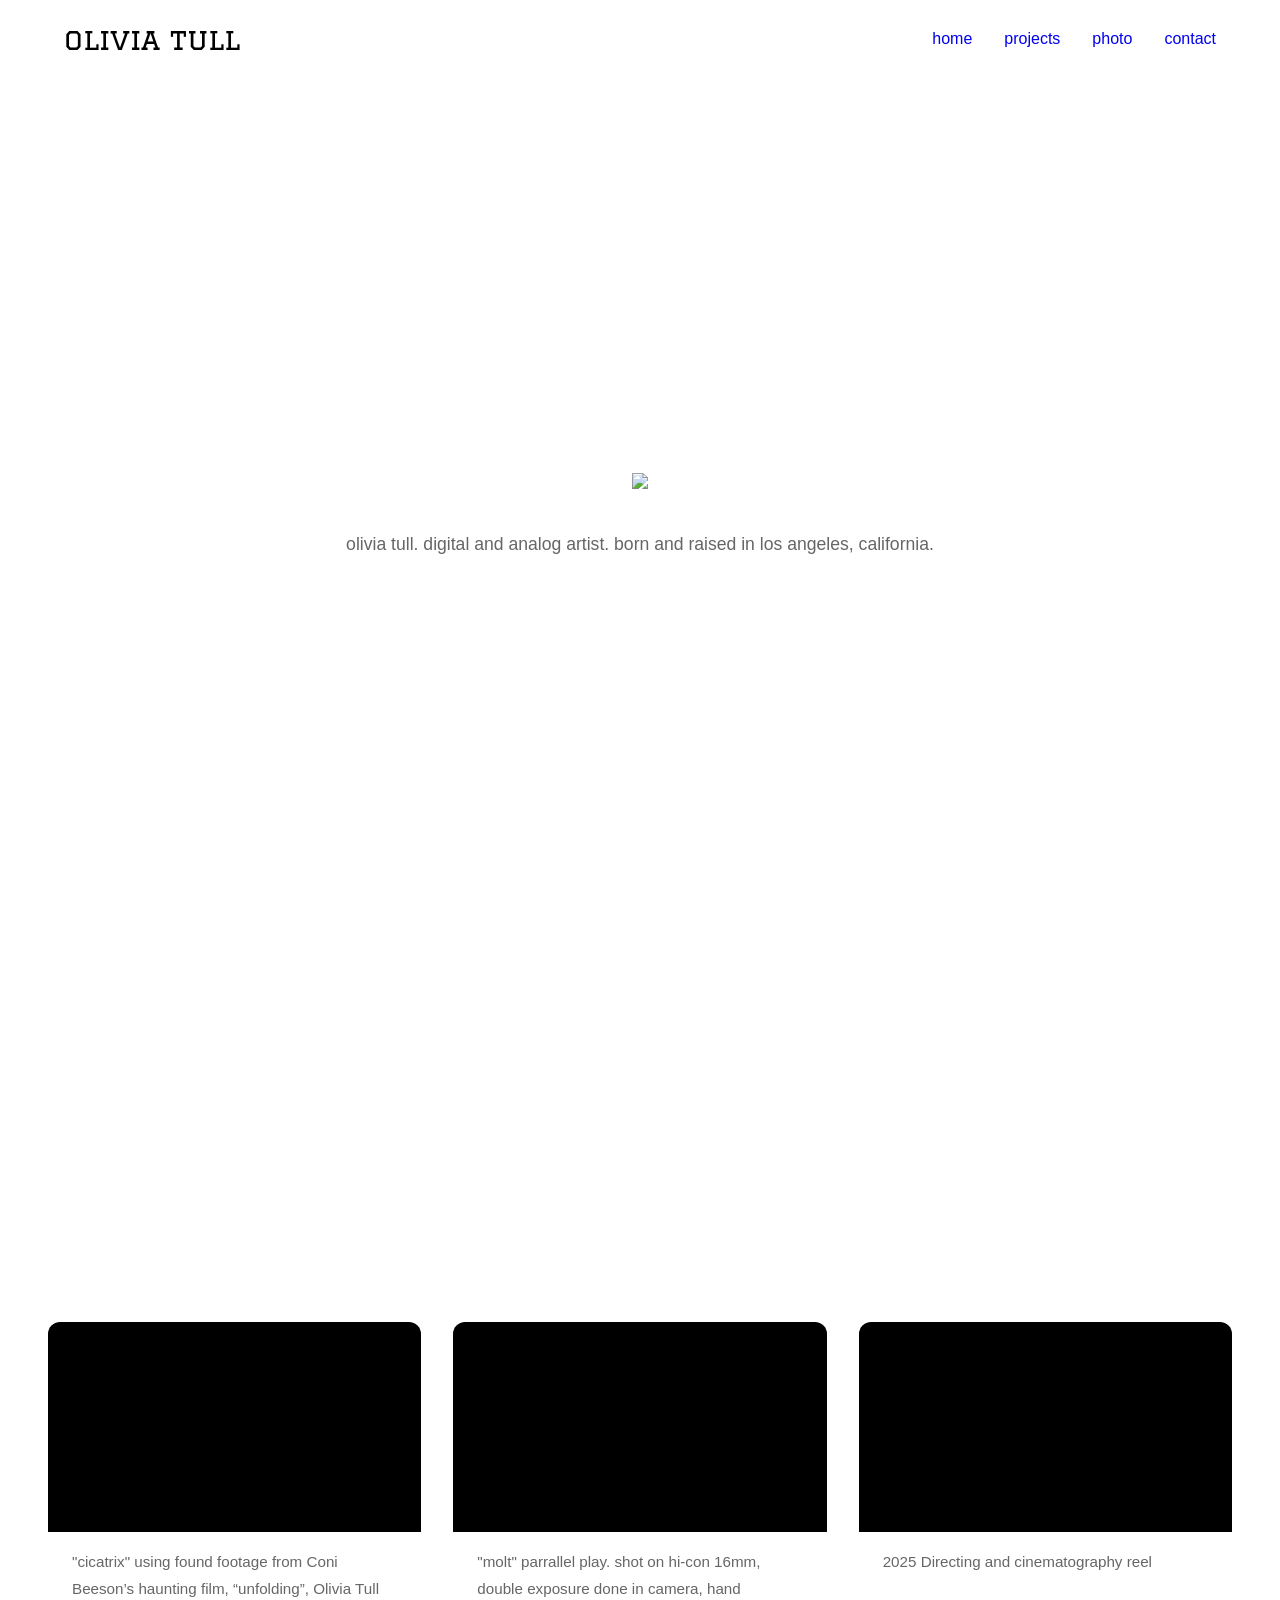
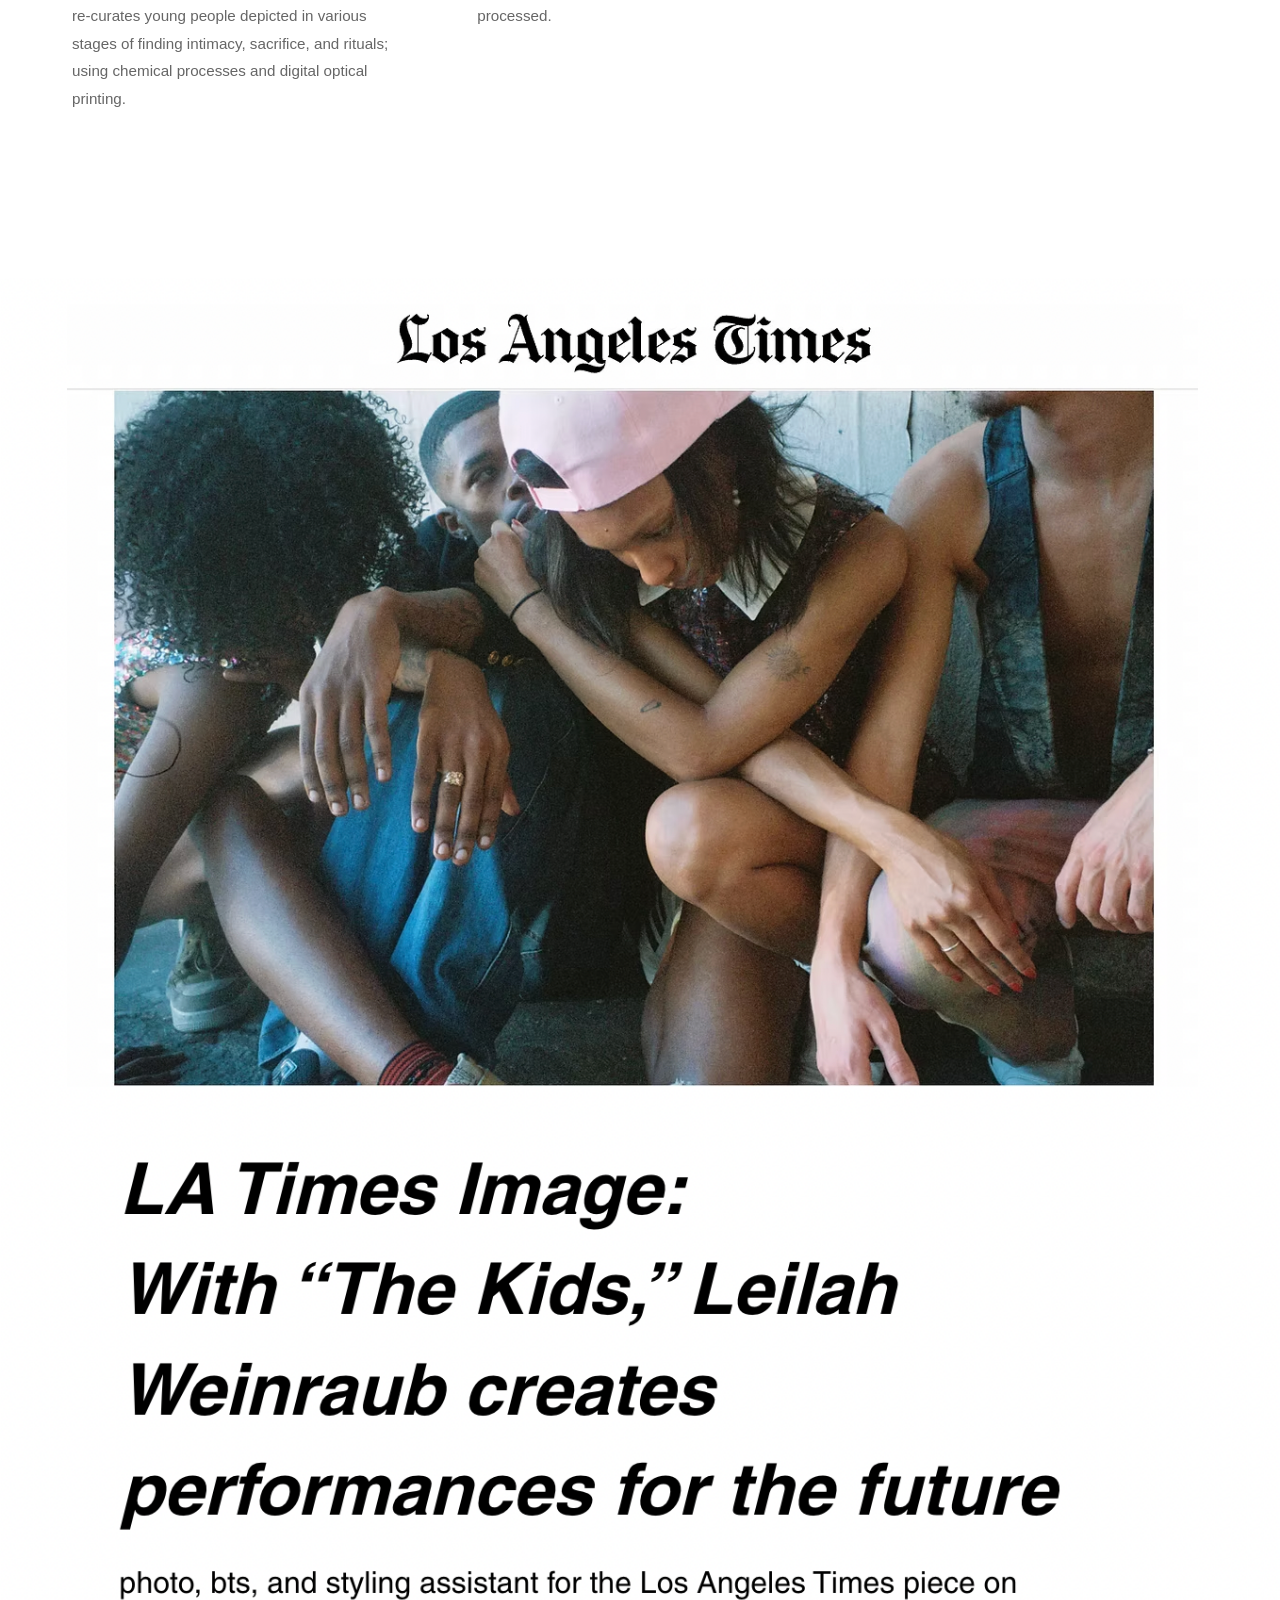
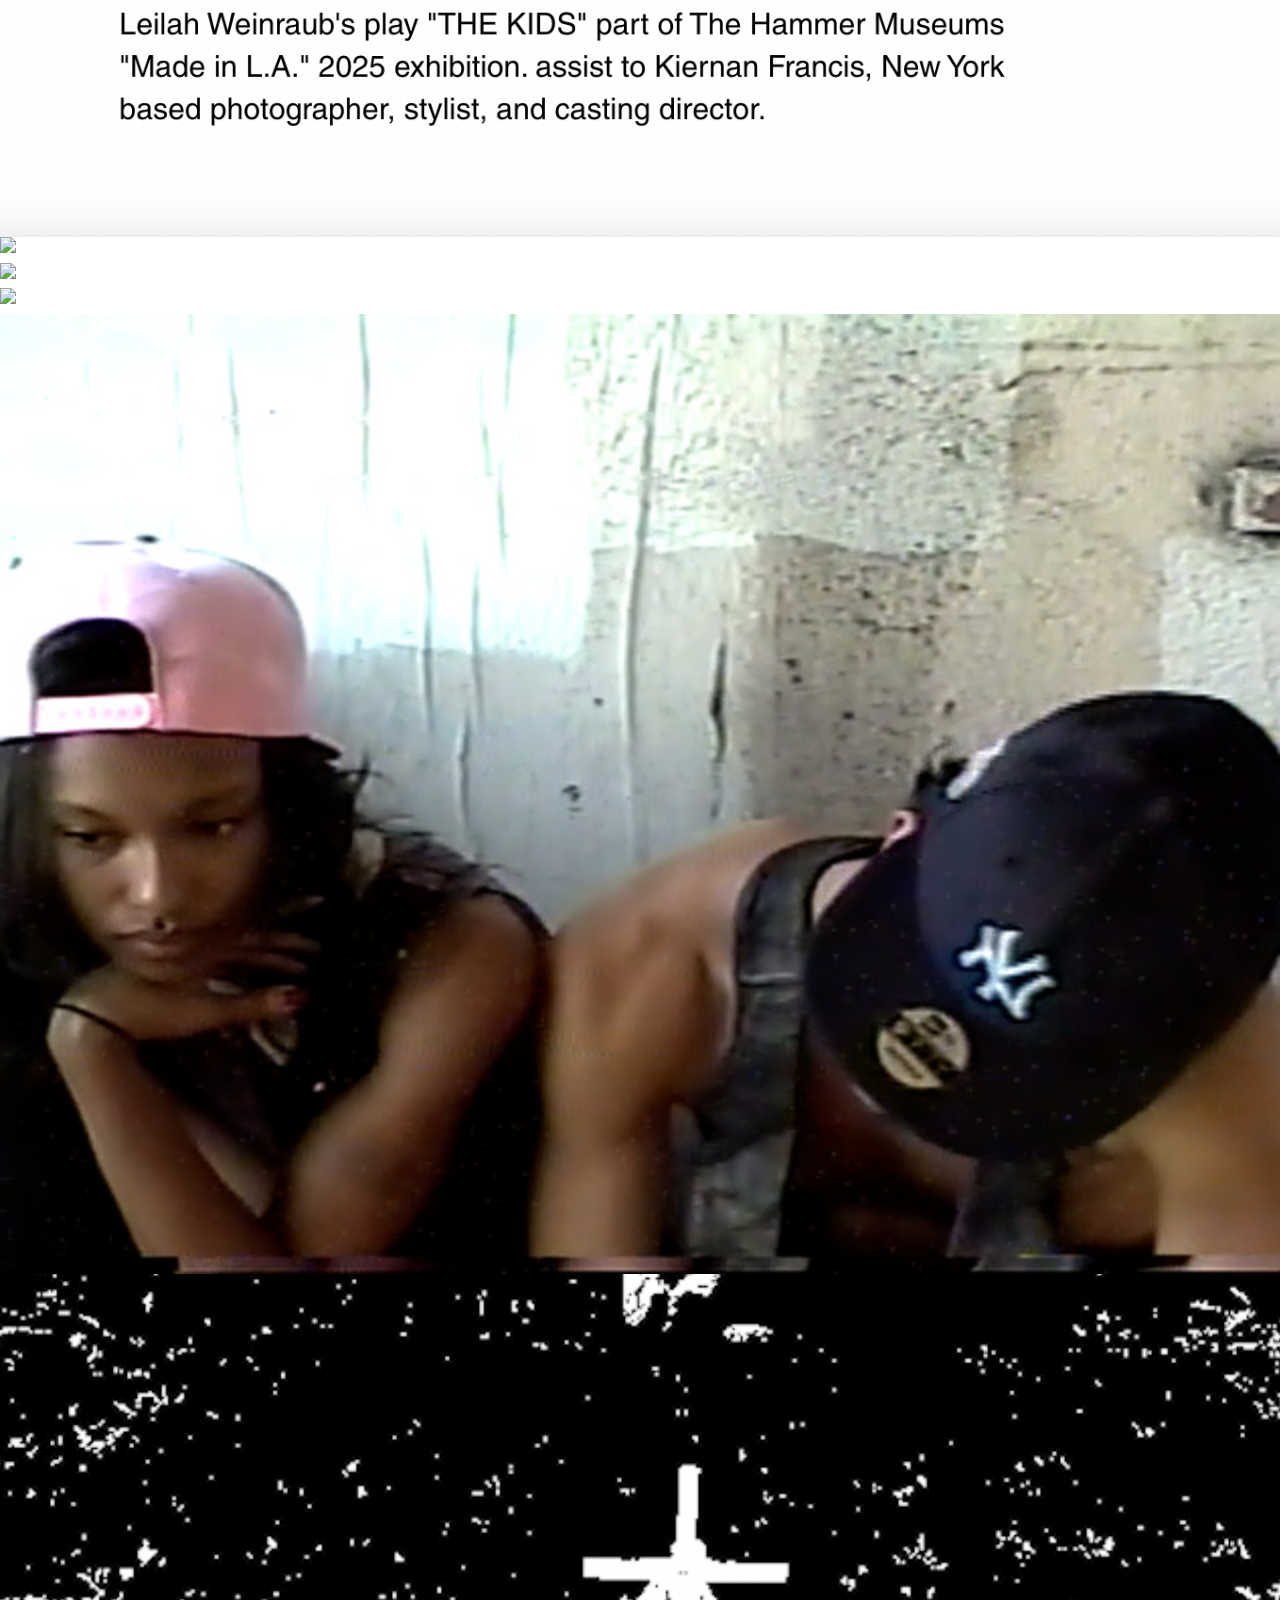
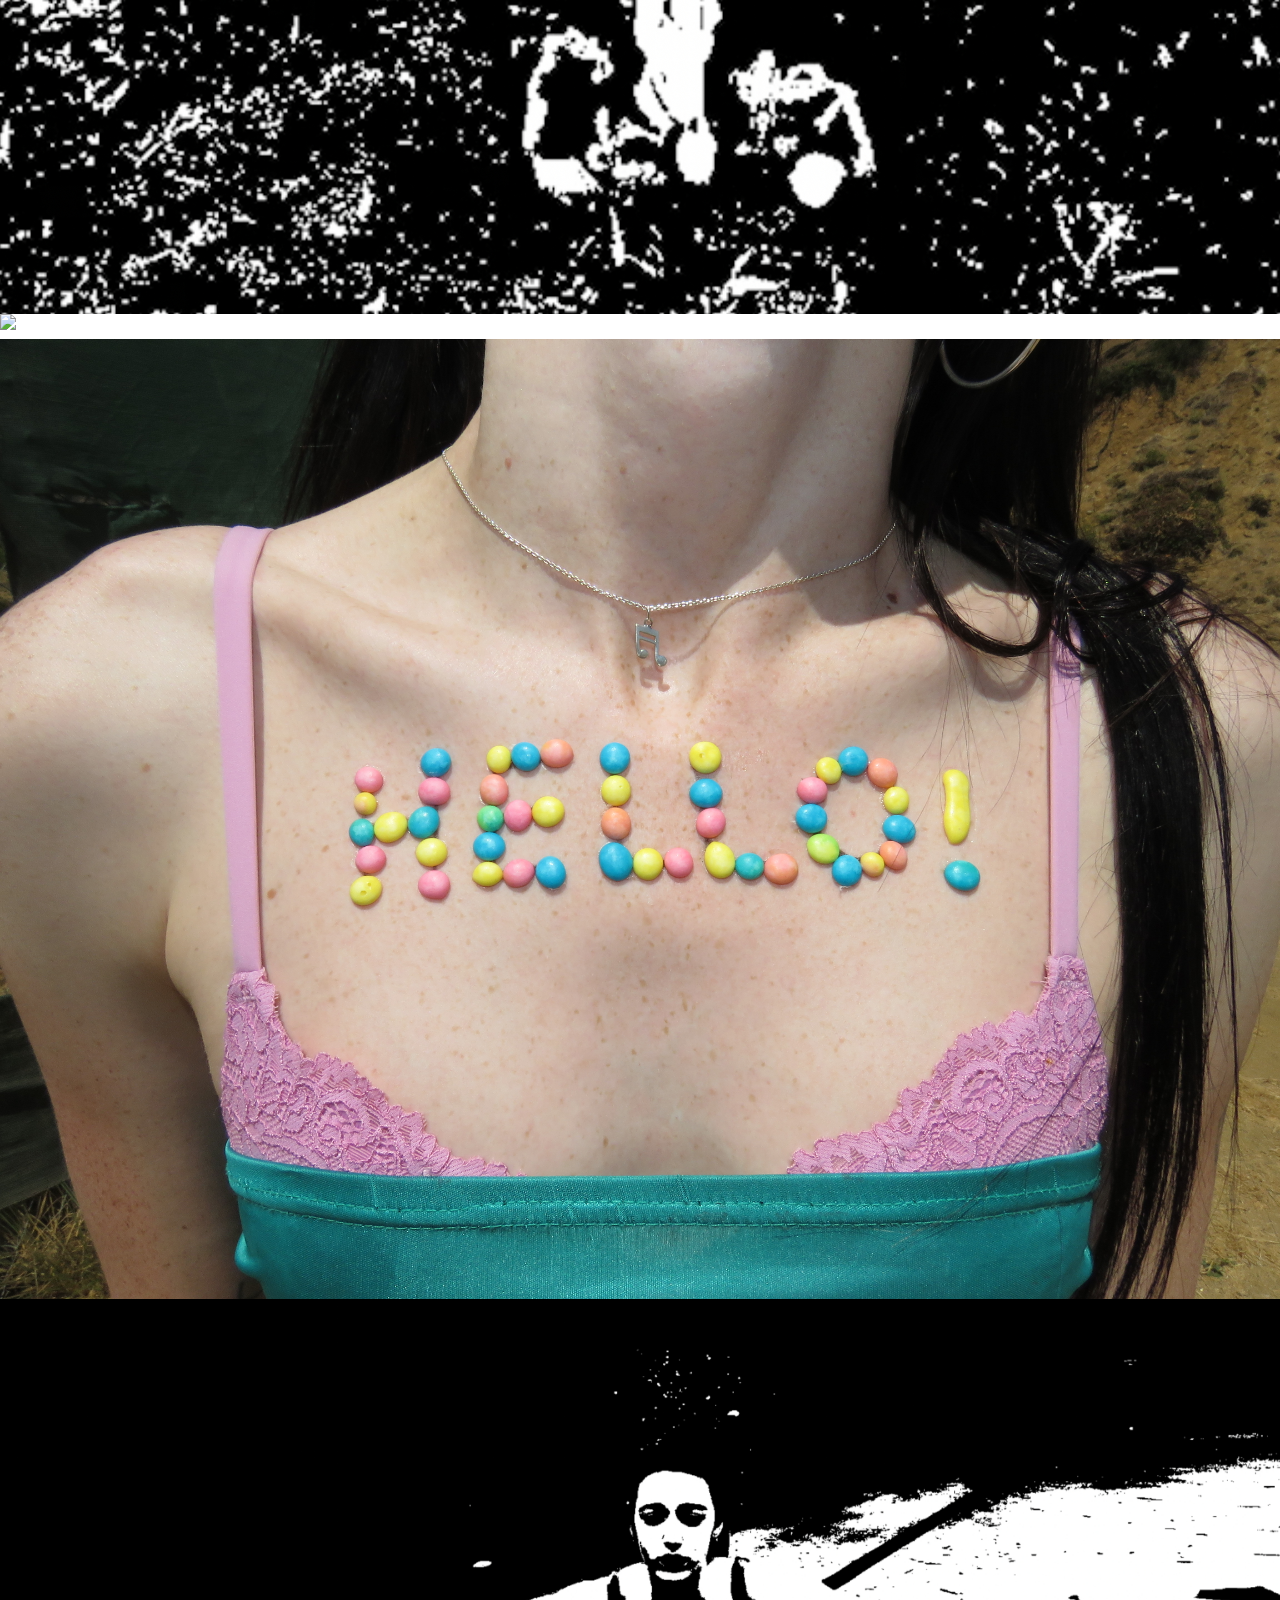
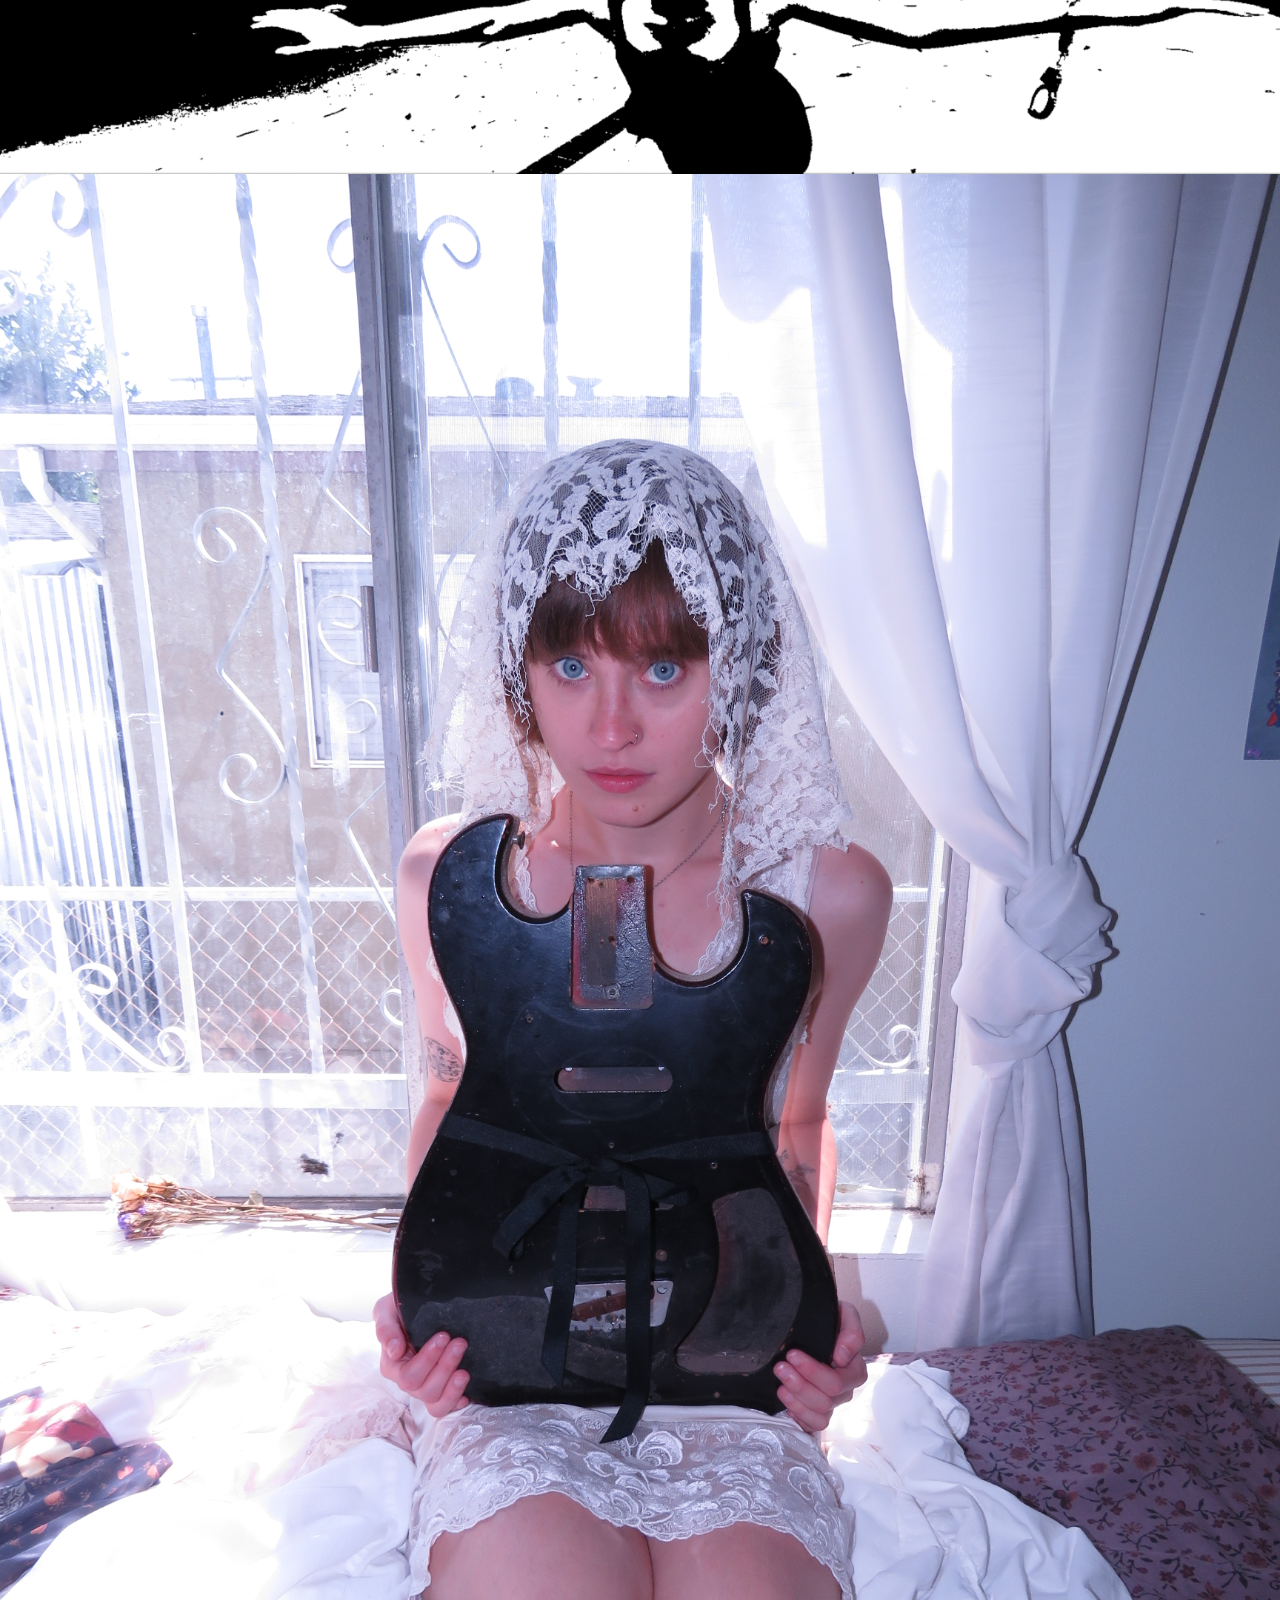
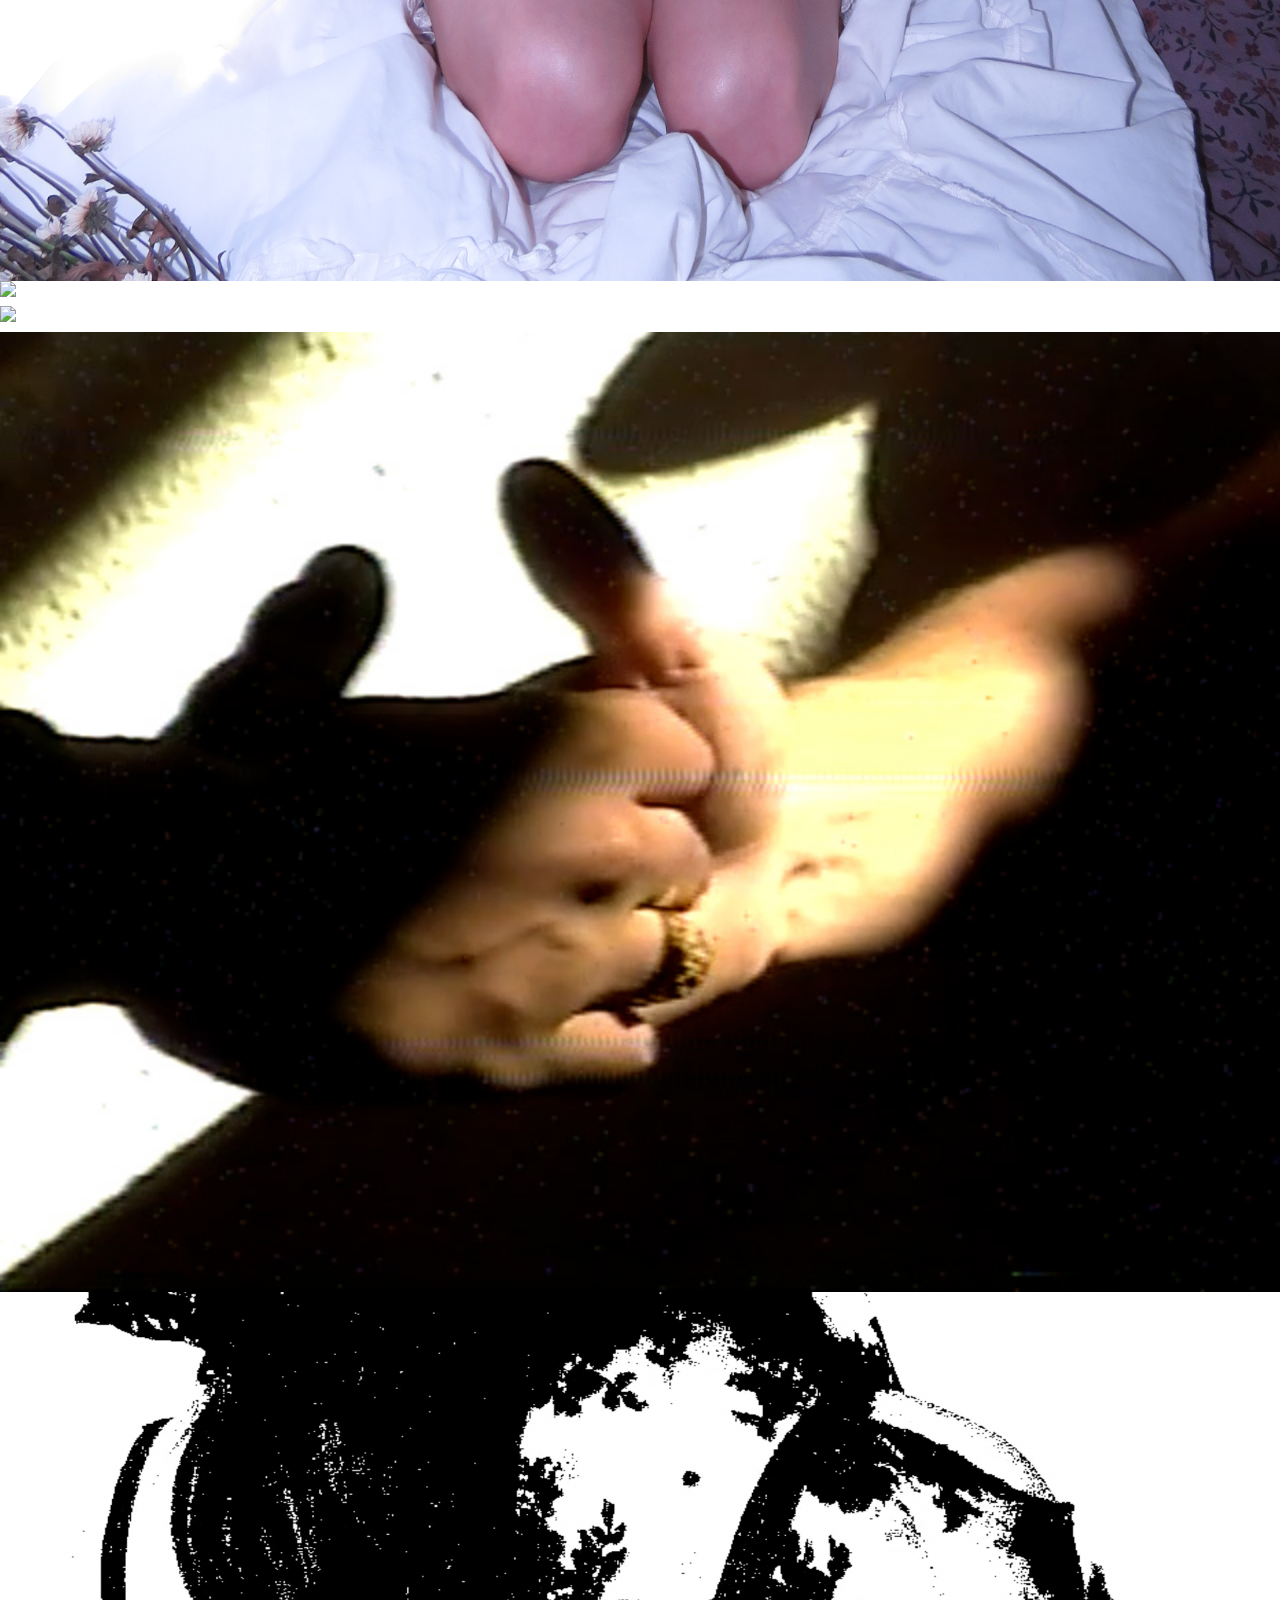
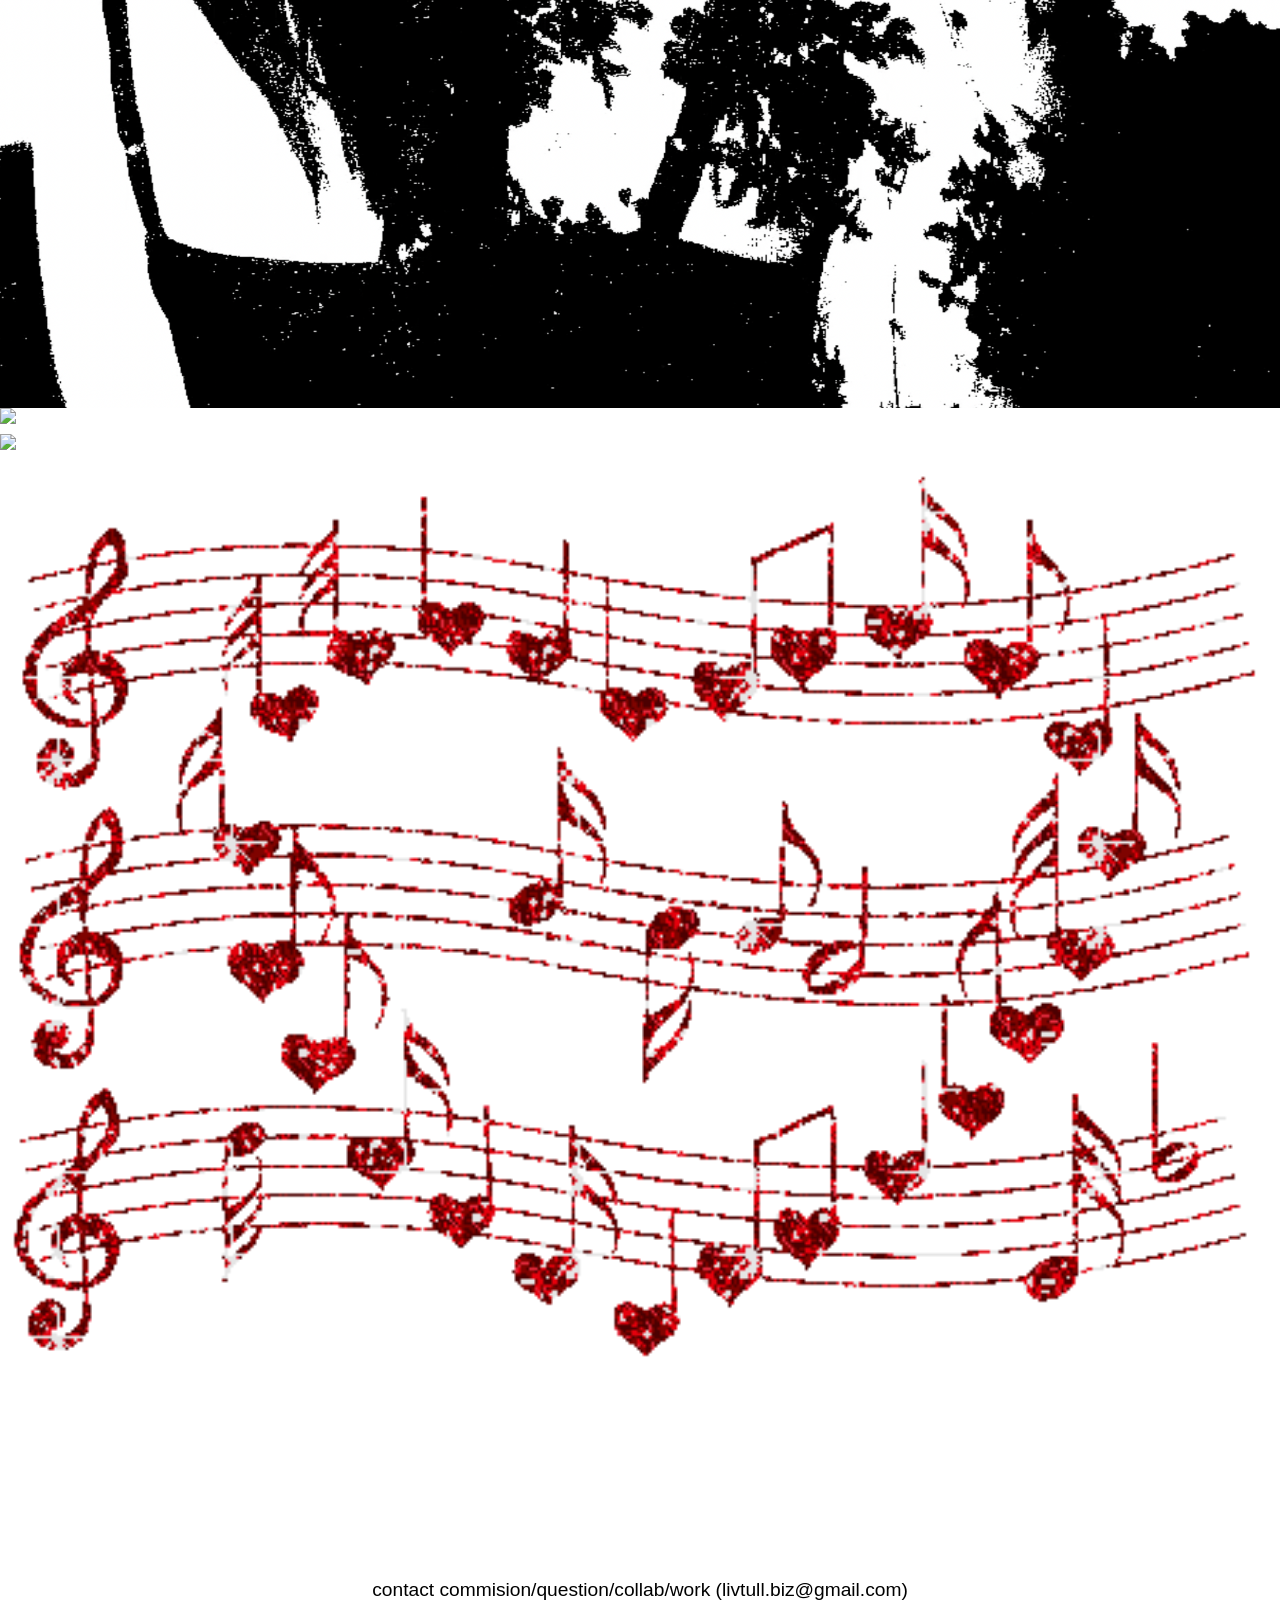
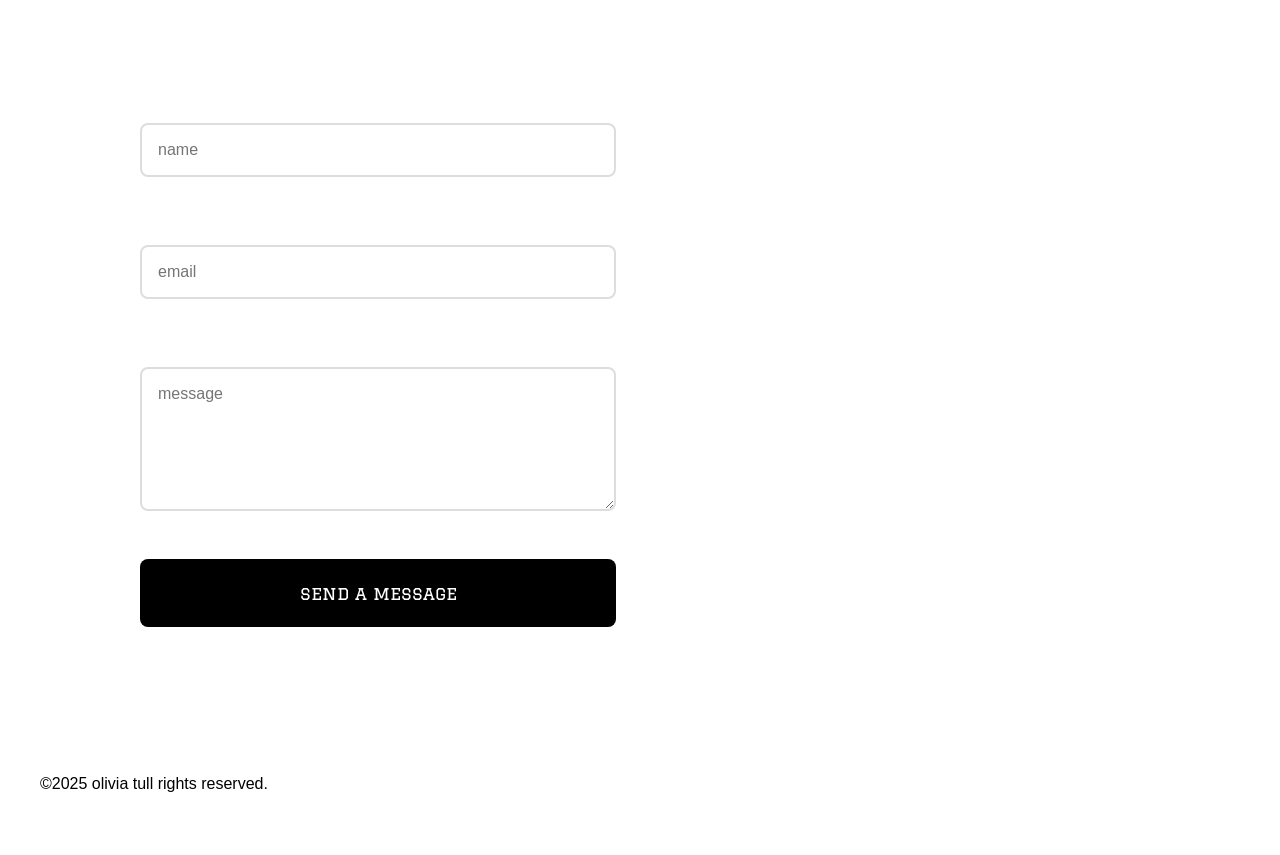
==== commit c499dbdc: "meh" ====
--- a/index.html
+++ b/index.html
@@ -48,7 +48,7 @@
             <div class="video-container">
                 <img src="./images/zebagif.gif" style="width: 100%; height: 600;" 
               </div>
-            <p class="video-description">Olivia Tull is an artist, creative director, and filmmaker born and raised in Los Angeles, California. she is known for working in both digital and analog, as well as experimental films, music videos, re-working found footage and directing some narrative based projects, those with themes consisting of ritual motifs, existence, identity, and sound work. ​BFA from the California Institute of the Arts.</p>
+            <p class="video-description">olivia tull. digital and analog artist. born and raised in los angeles, california.</p>
         </div>
     </section>
 
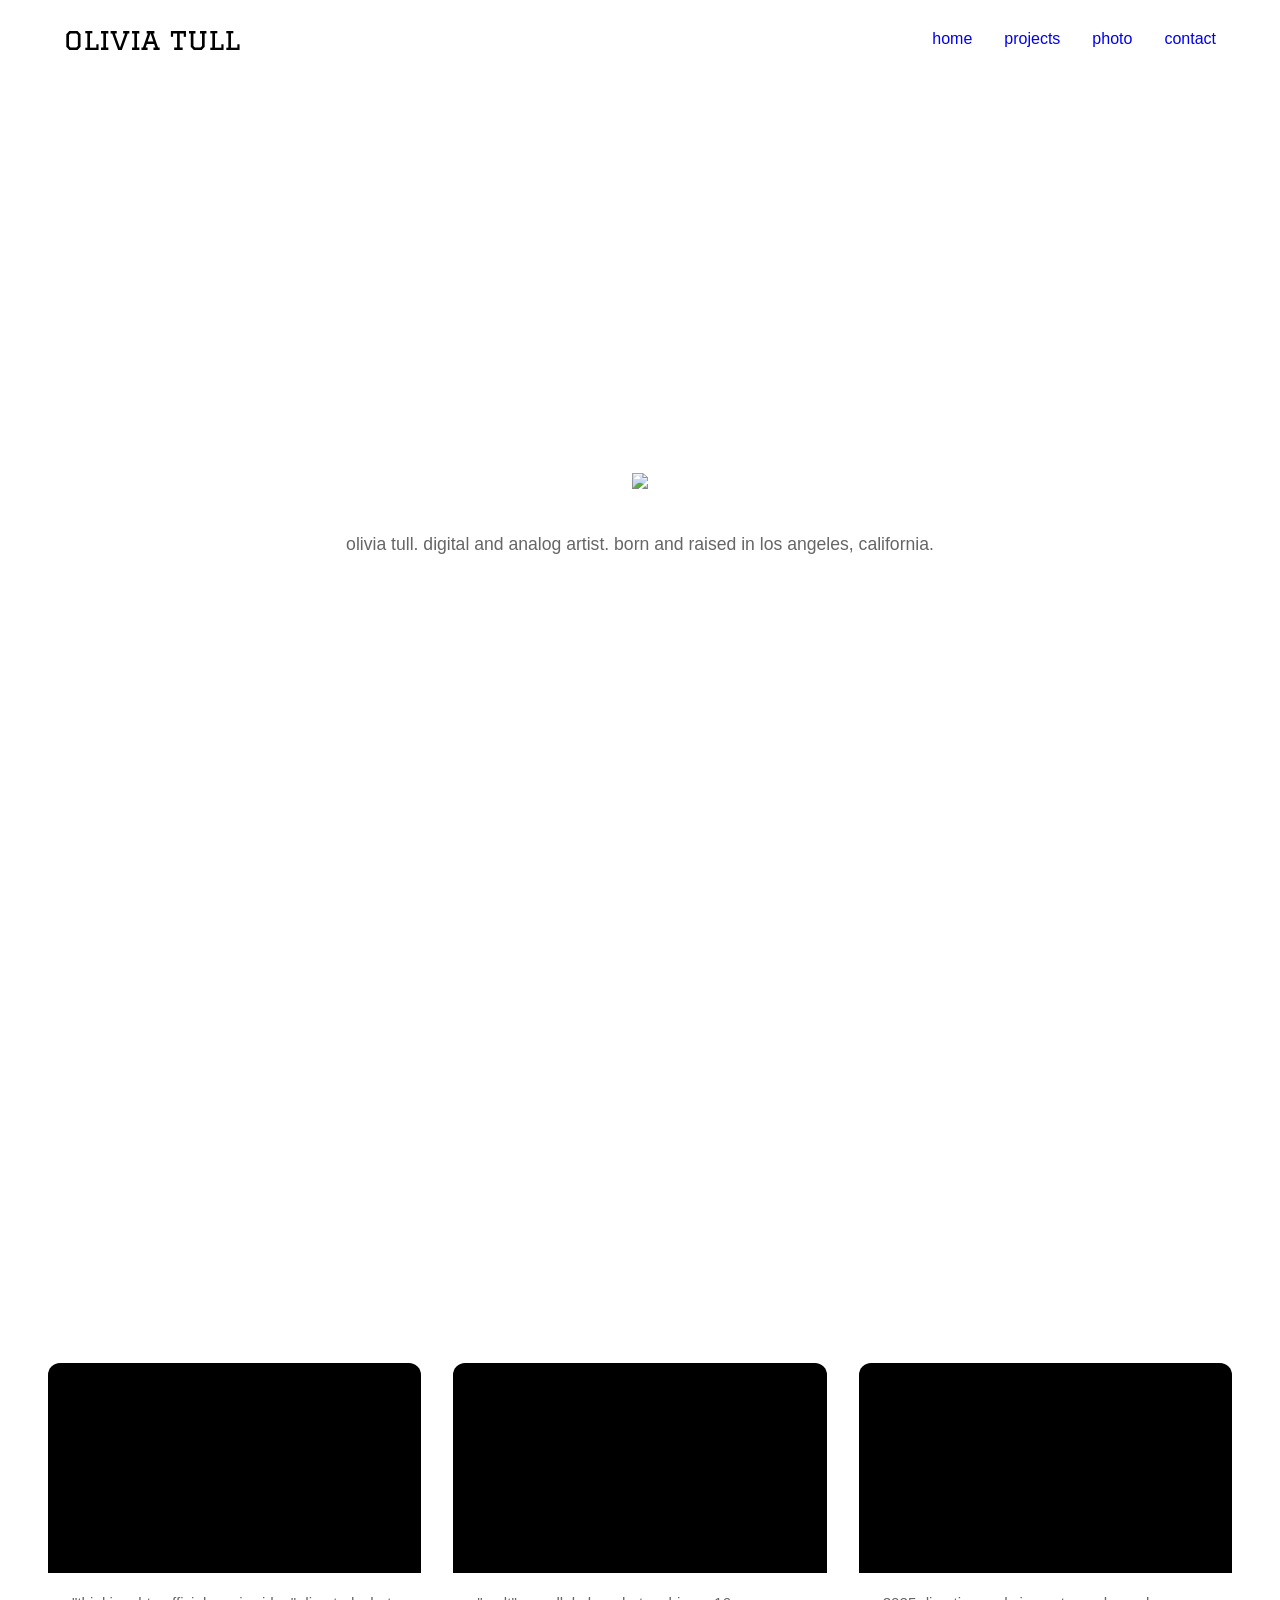
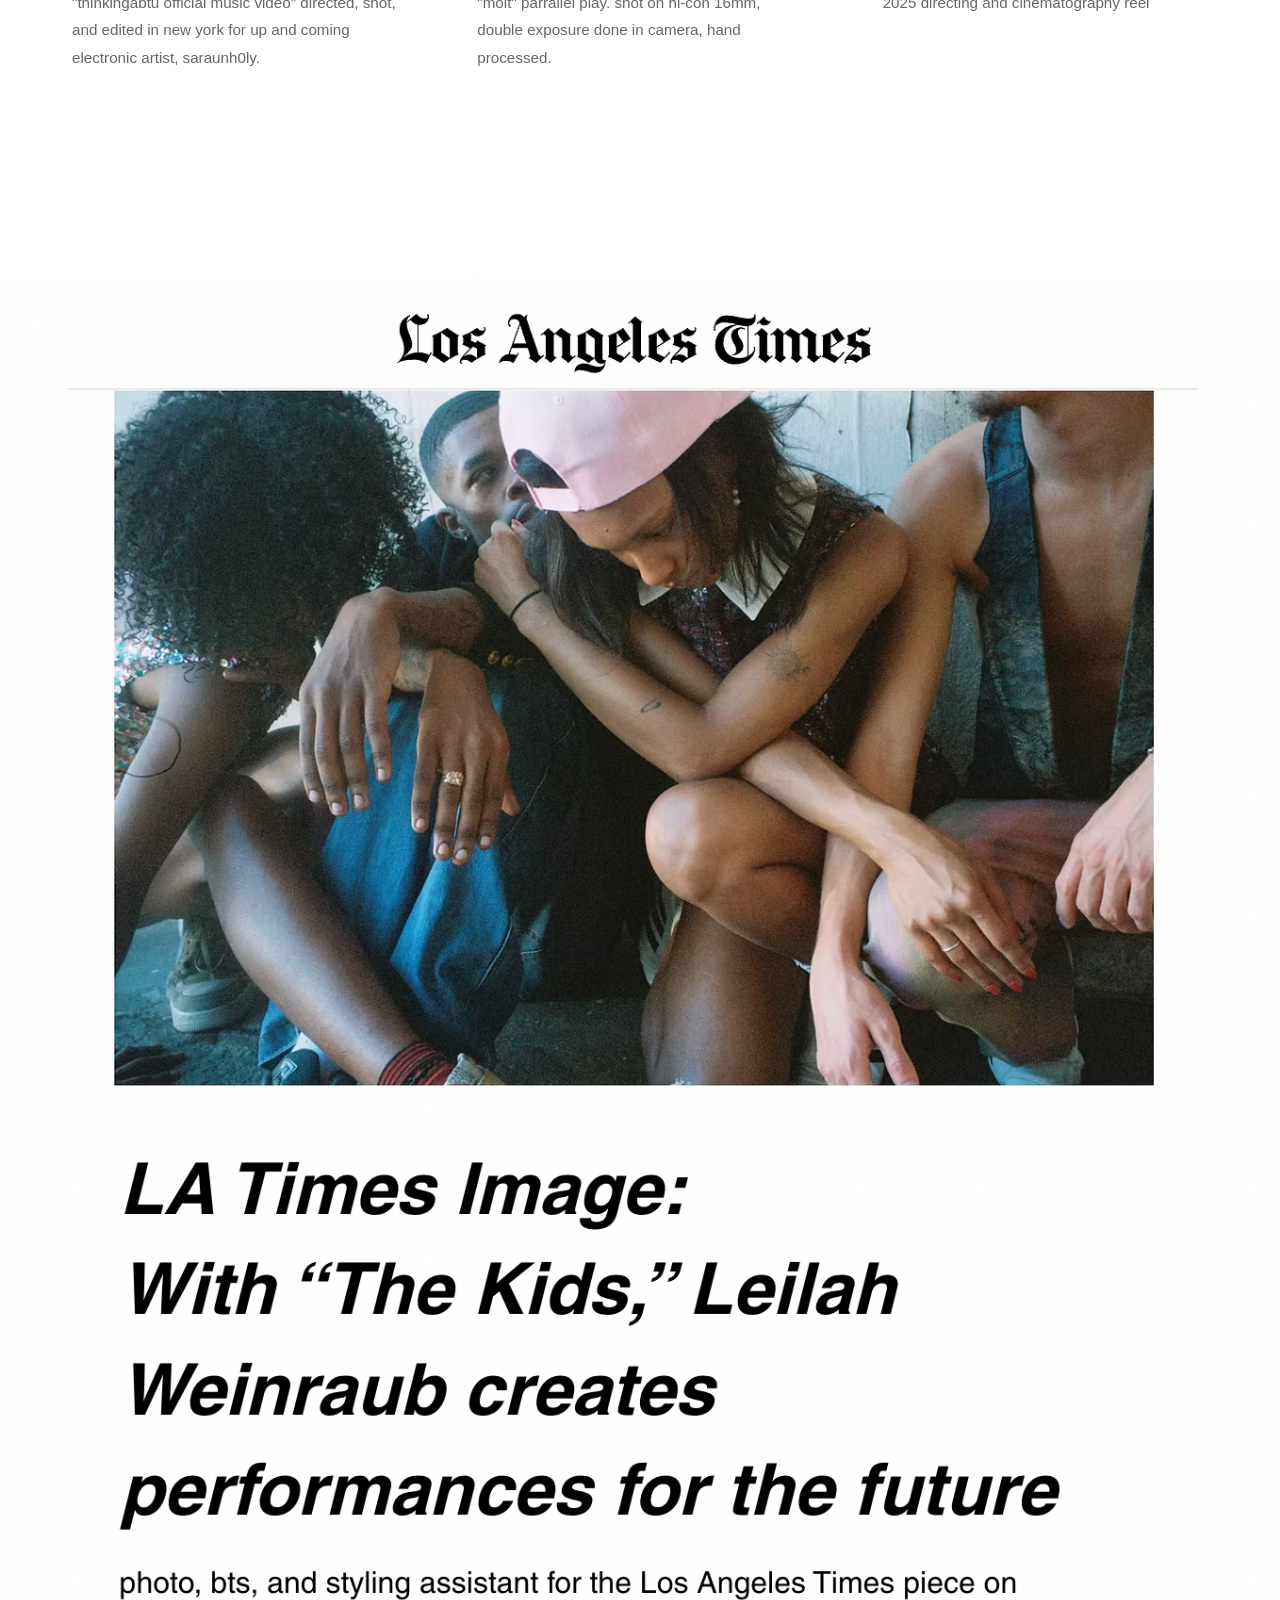
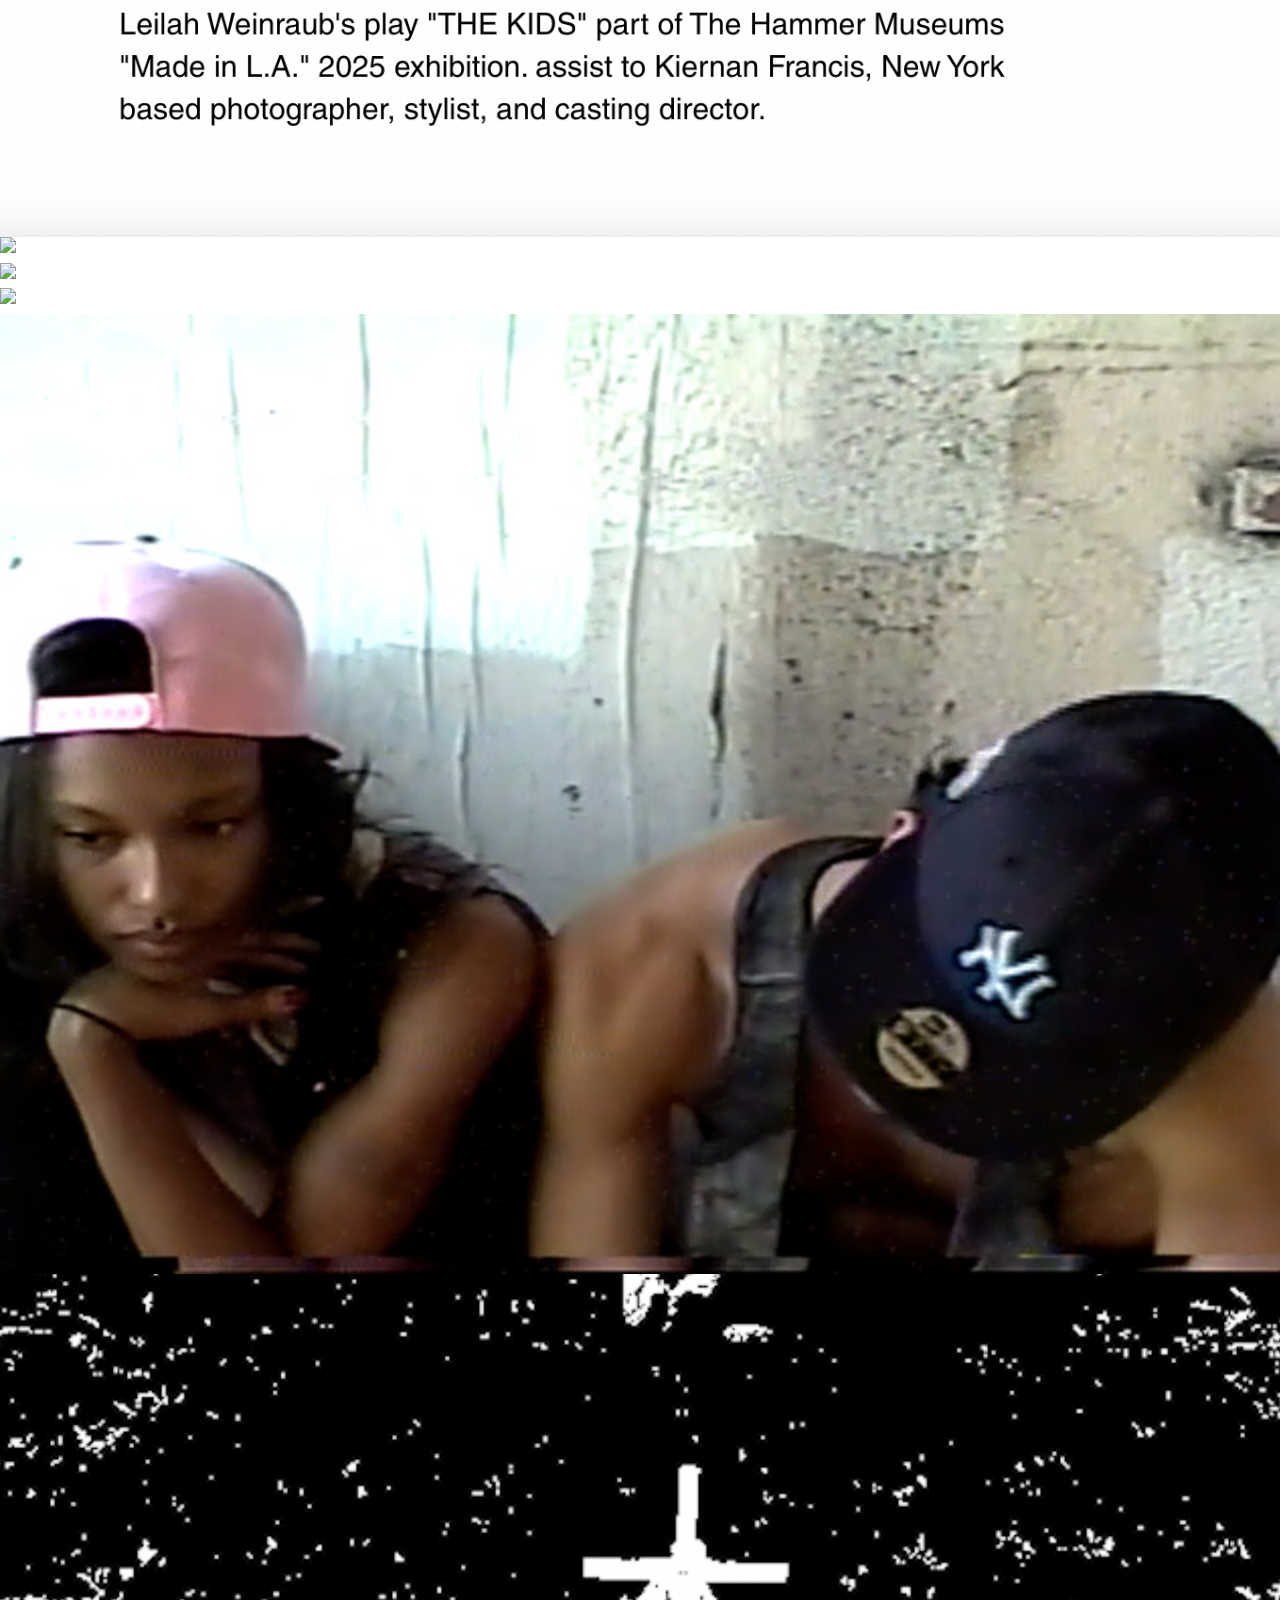
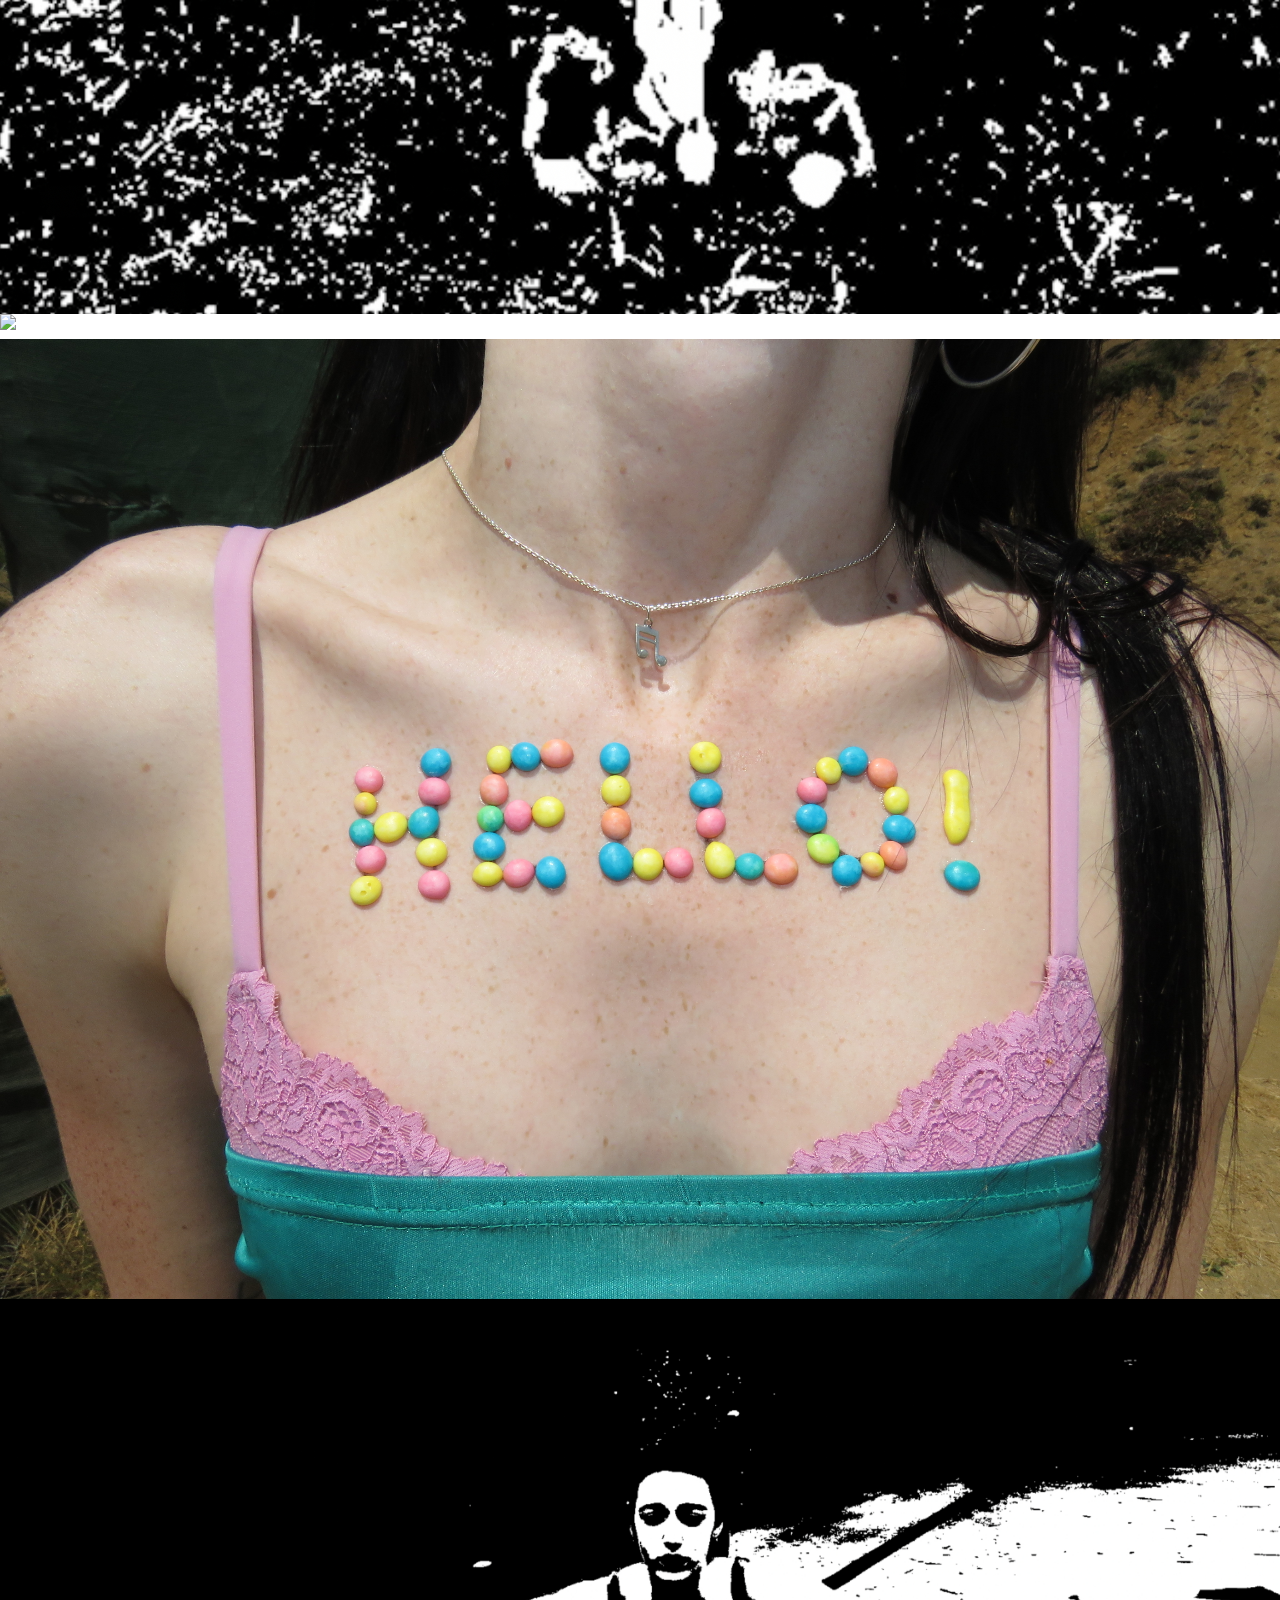
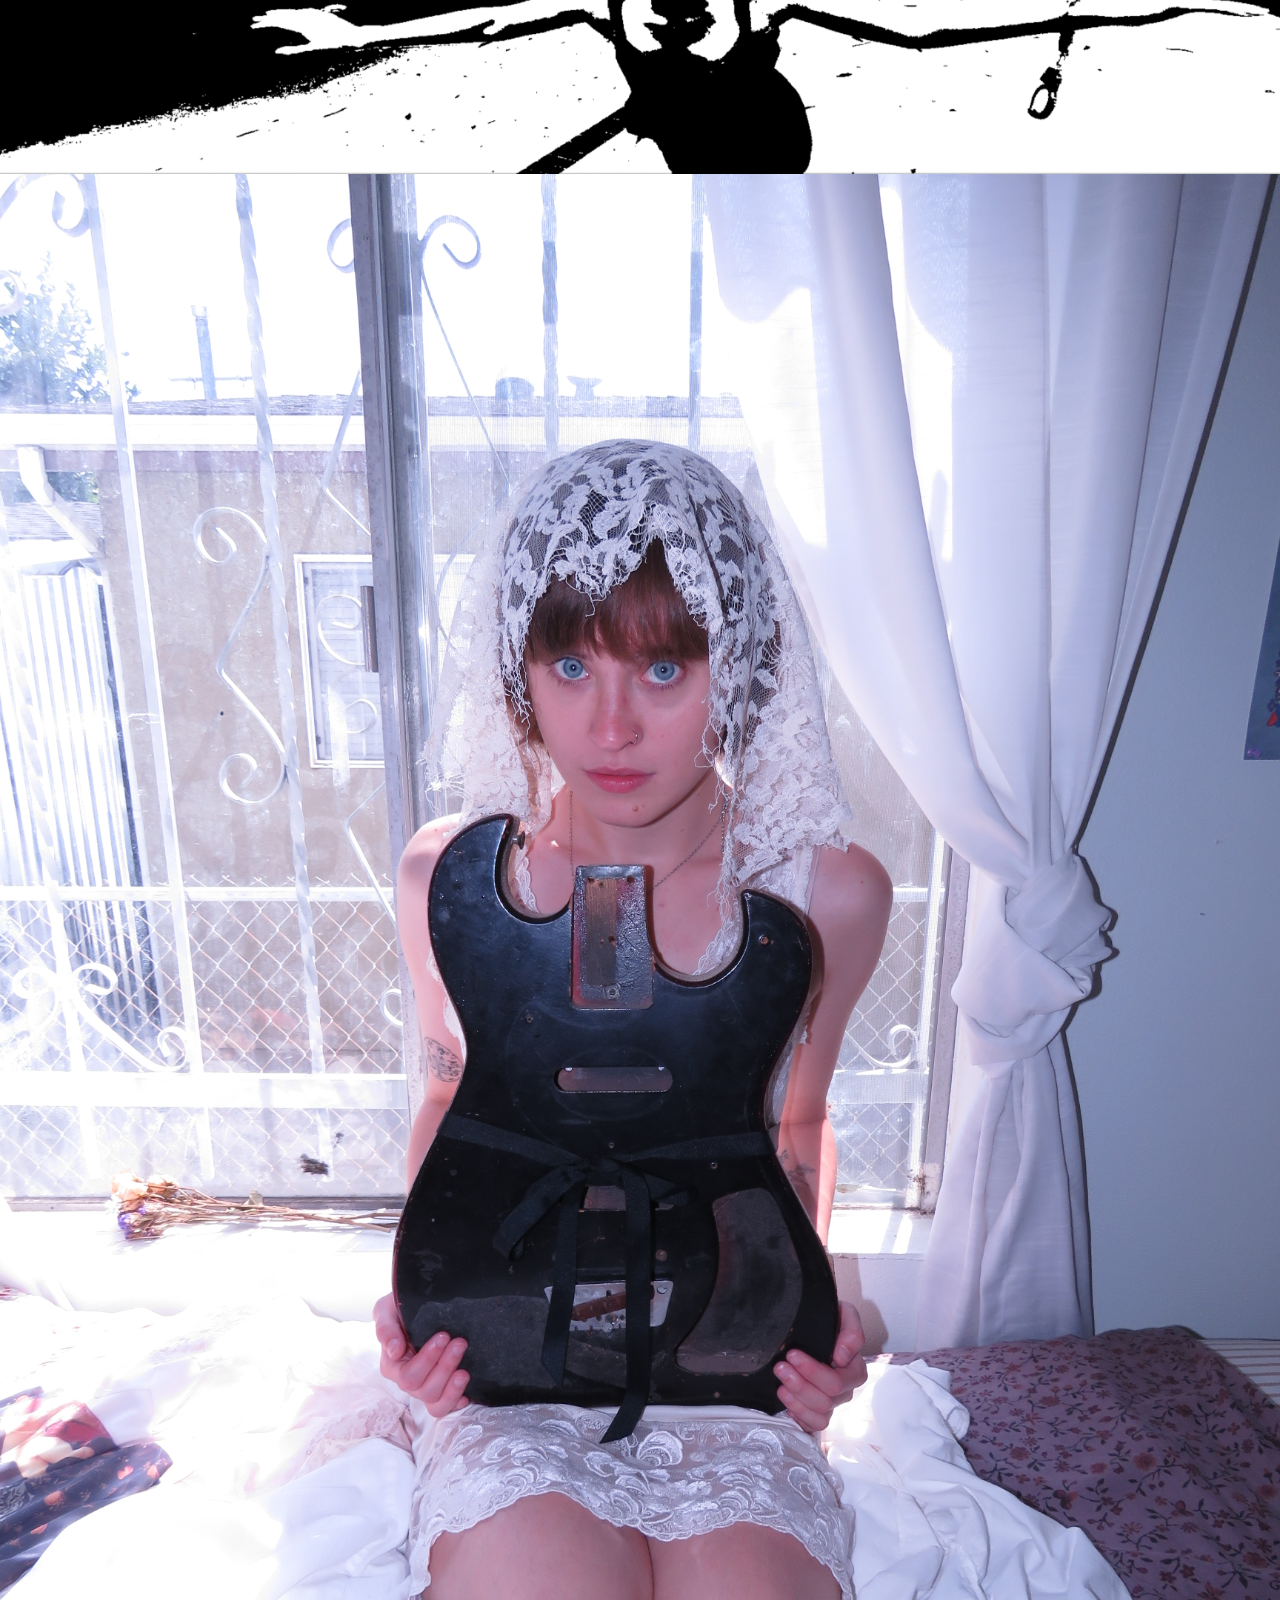
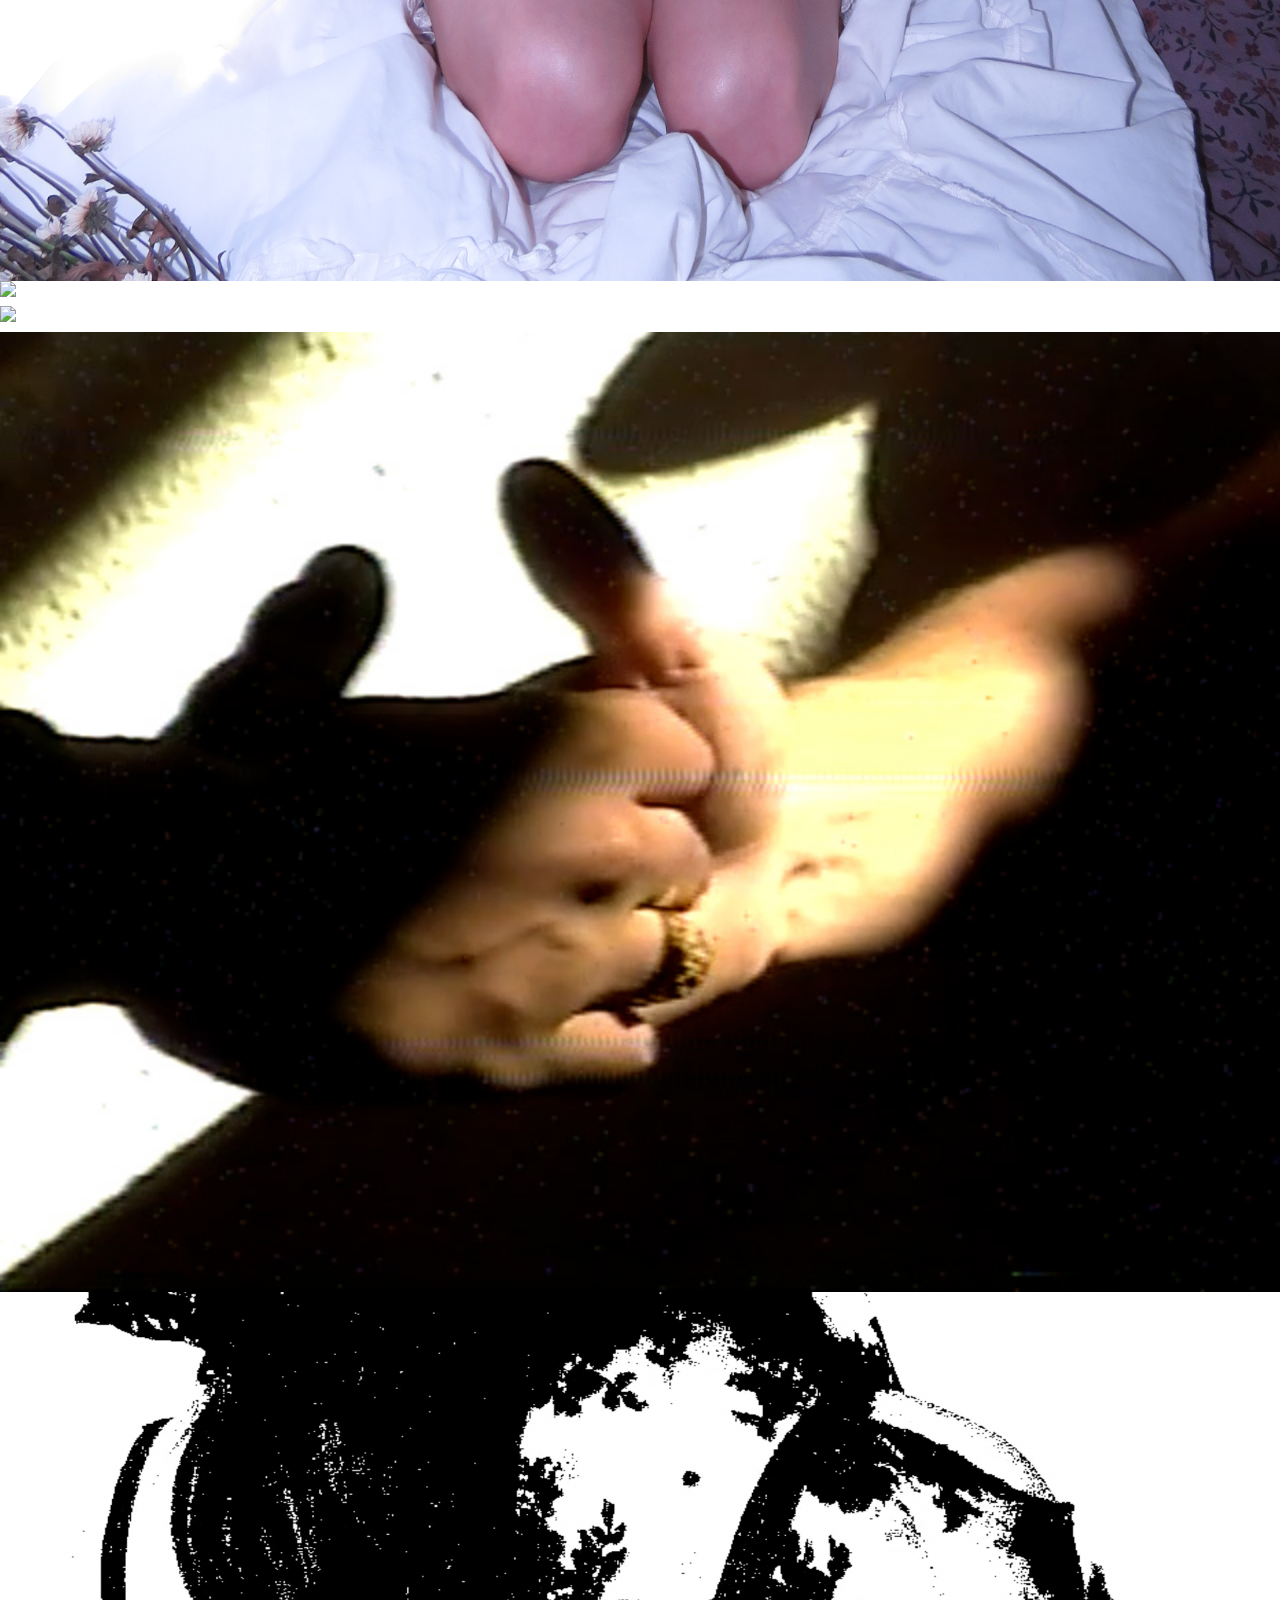
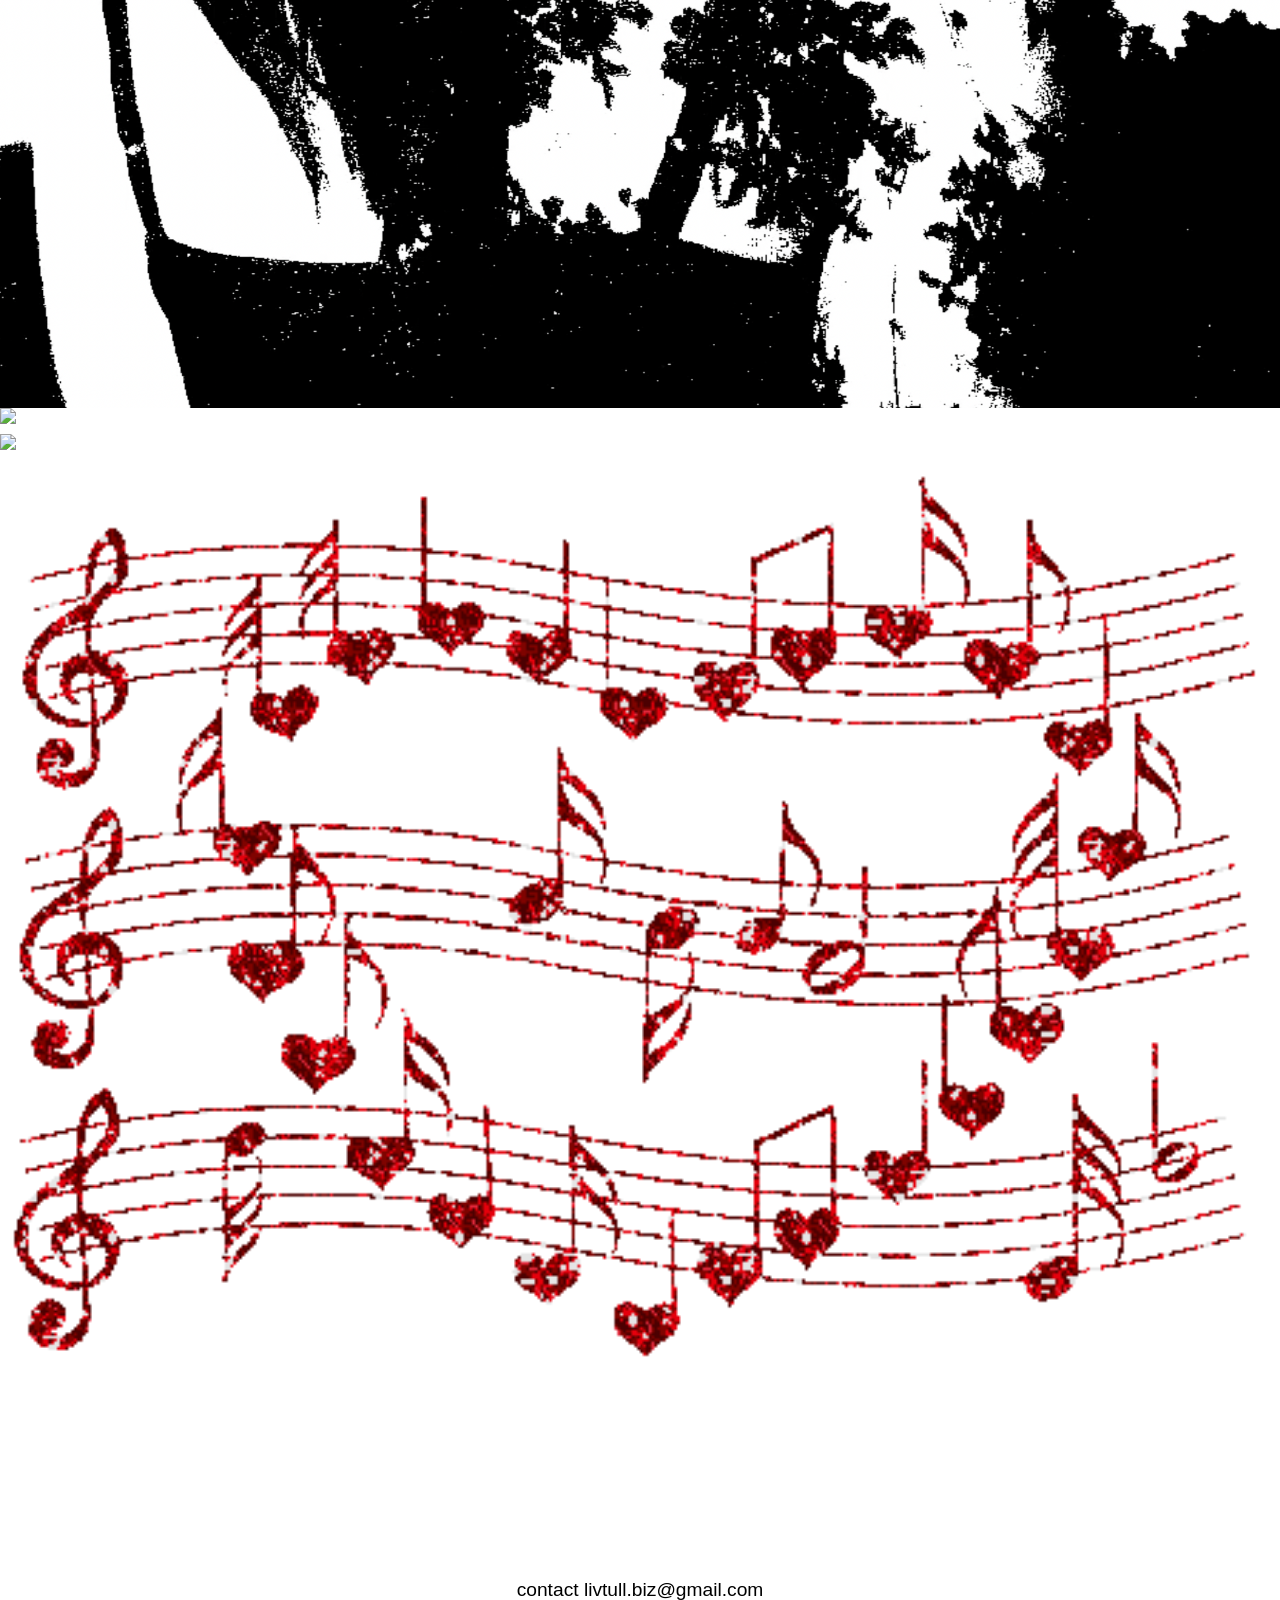
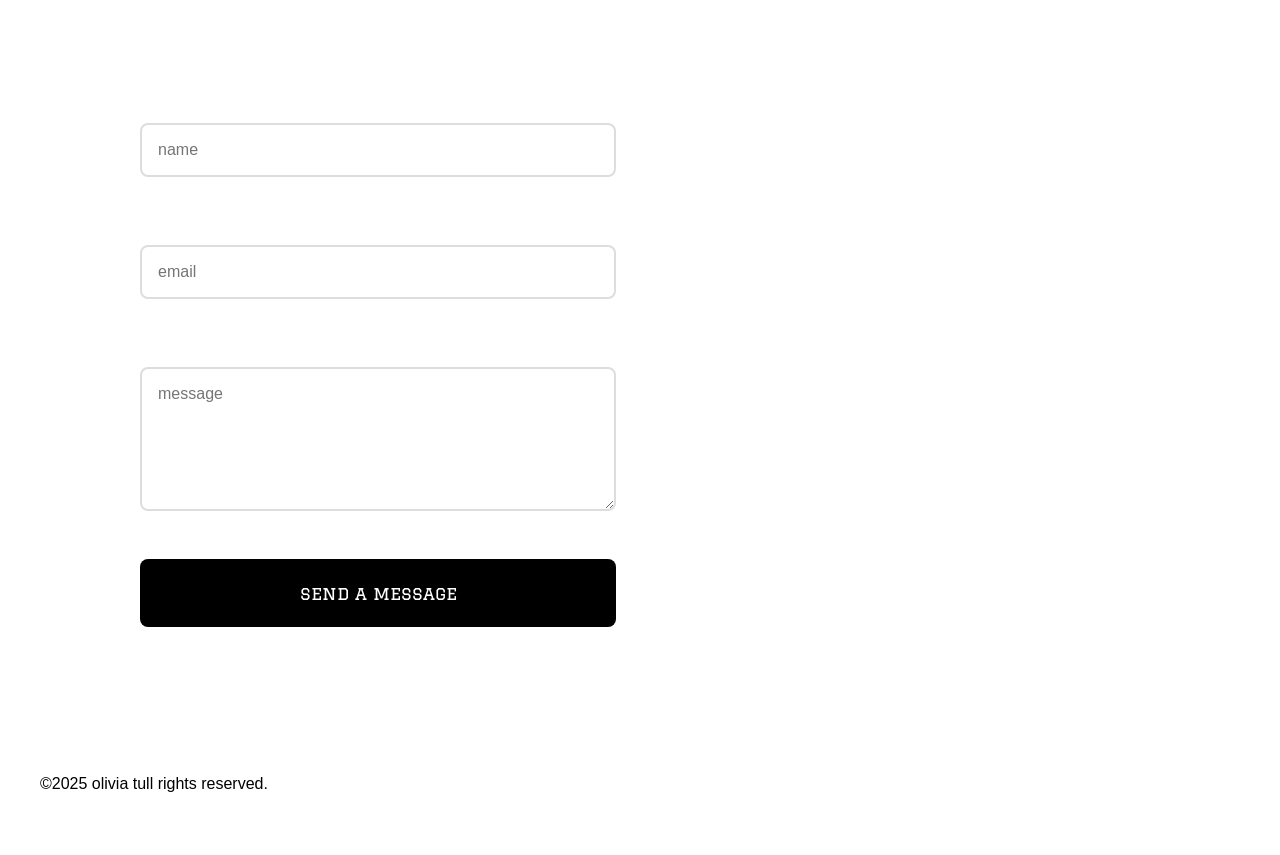
==== commit 3a49d2f0: "meow" ====
--- a/index.html
+++ b/index.html
@@ -61,10 +61,10 @@
             <!-- Project 1 -->
             <div class="project-card">
                 <div class="video-slot">
-                  <iframe width="560" height="315" src="https://www.youtube.com/embed/qIwiyMu5k6w?si=dLJI6HJ2McTdHPr8" title="YouTube video player" frameborder="0" allow="accelerometer; autoplay; clipboard-write; encrypted-media; gyroscope; picture-in-picture; web-share" referrerpolicy="strict-origin-when-cross-origin" allowfullscreen></iframe>
-                </div>
-                <p>"cicatrix" 
-                using found footage from Coni Beeson’s haunting film, “unfolding”, Olivia Tull re-curates young people depicted in various stages of finding intimacy, sacrifice, and rituals; using chemical processes and digital optical printing.</p>
+                  <iframe width="560" height="315" src="https://www.youtube.com/embed/rDtgMazN7B4?si=De13vMQ21mrIxR8Y" title="YouTube video player" frameborder="0" allow="accelerometer; autoplay; clipboard-write; encrypted-media; gyroscope; picture-in-picture; web-share" referrerpolicy="strict-origin-when-cross-origin" allowfullscreen></iframe>
+                </div>
+                <p>"thinkingabtu official music video" 
+                directed, shot, and edited in new york for up and coming electronic artist, saraunh0ly.</p>
             </div>
 
             <!-- Project 2 -->
@@ -81,7 +81,7 @@
                 <div class="video-slot">
                     <iframe width="560" height="315" src="https://www.youtube.com/embed/d4WTbqL2k-Y?si=CgqtZ4FkBXiz_CB1" title="YouTube video player" frameborder="0" allow="accelerometer; autoplay; clipboard-write; encrypted-media; gyroscope; picture-in-picture; web-share" referrerpolicy="strict-origin-when-cross-origin" allowfullscreen></iframe>
                 </div>
-                <p>2025 Directing and cinematography reel</p>
+                <p>2025 directing and cinematography reel</p>
             </div>
 
     </section>
@@ -146,8 +146,8 @@
     <section id="contact" class="section contact-section">
         <div class="section-header">
             <h2></h2>
-            <p>contact commision/question/collab/work
-            (livtull.biz@gmail.com)
+            <p>contact
+            livtull.biz@gmail.com
             </p>
         
         </div>
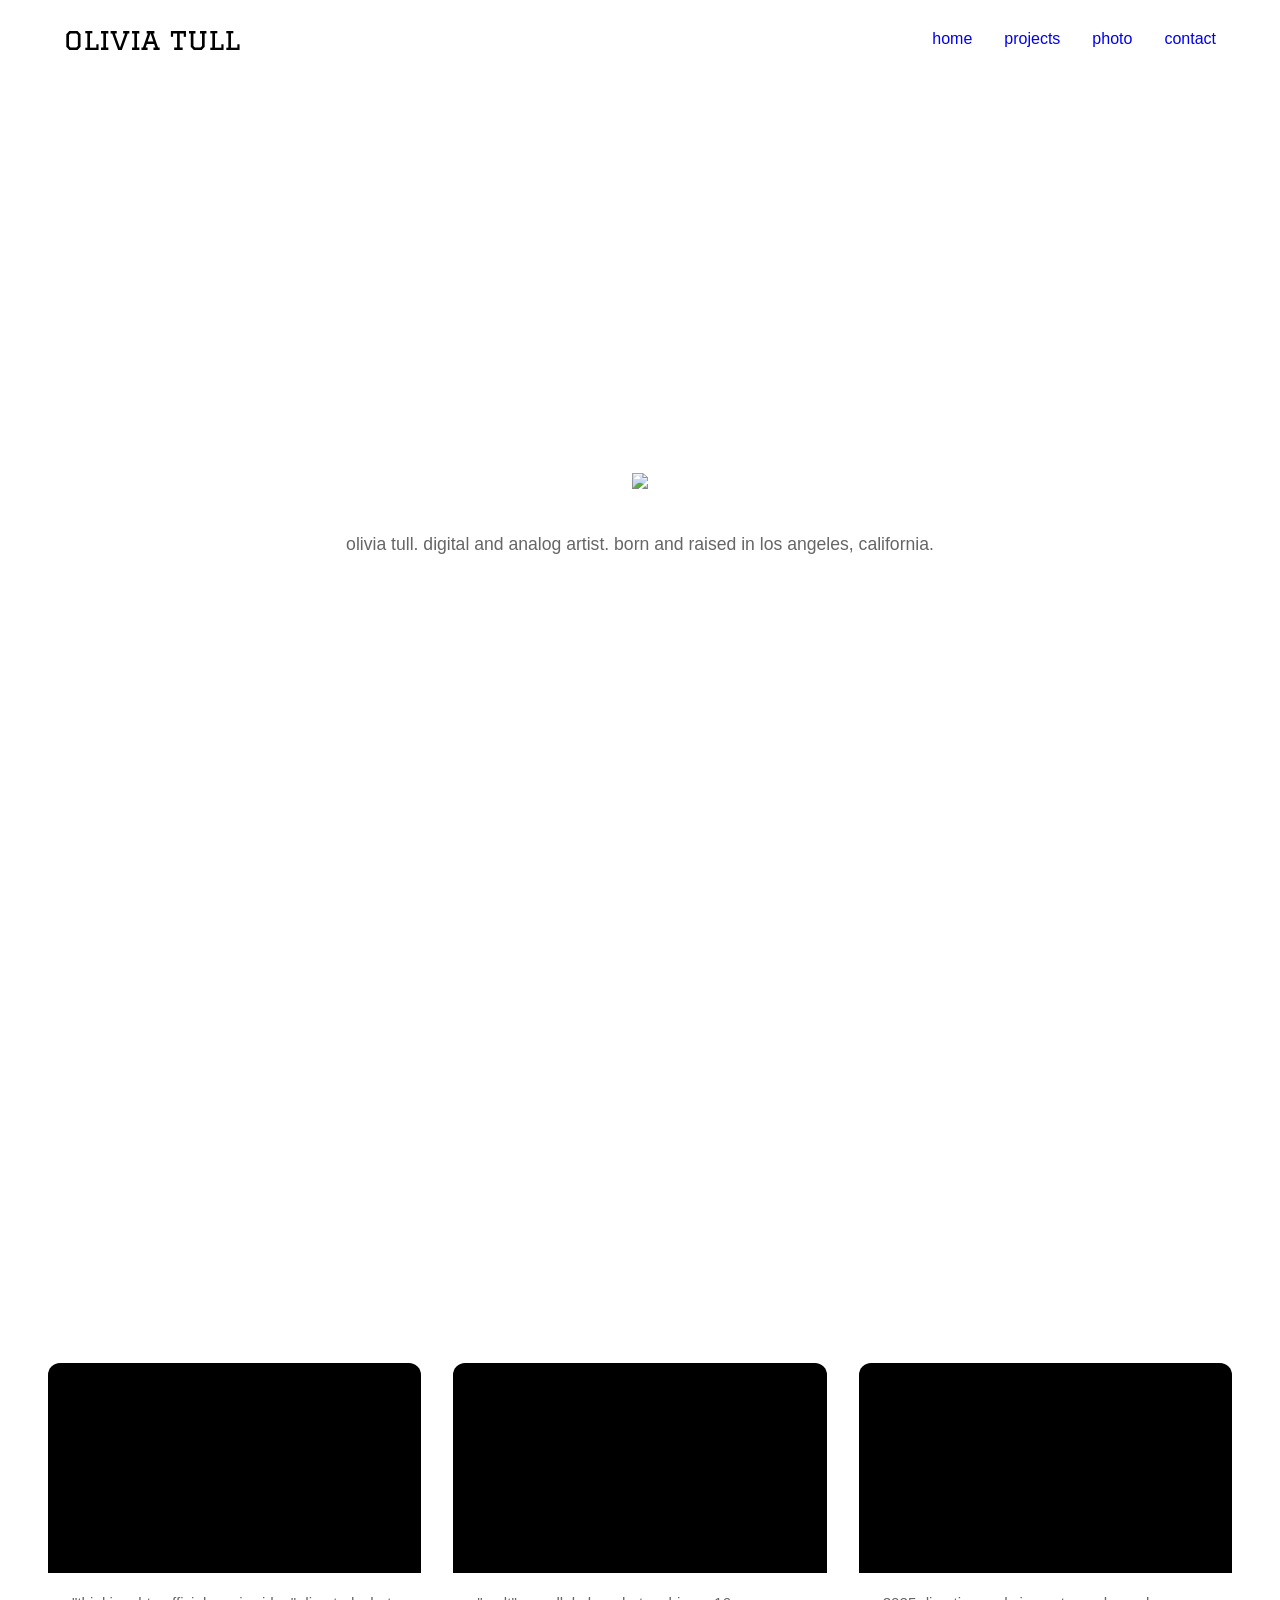
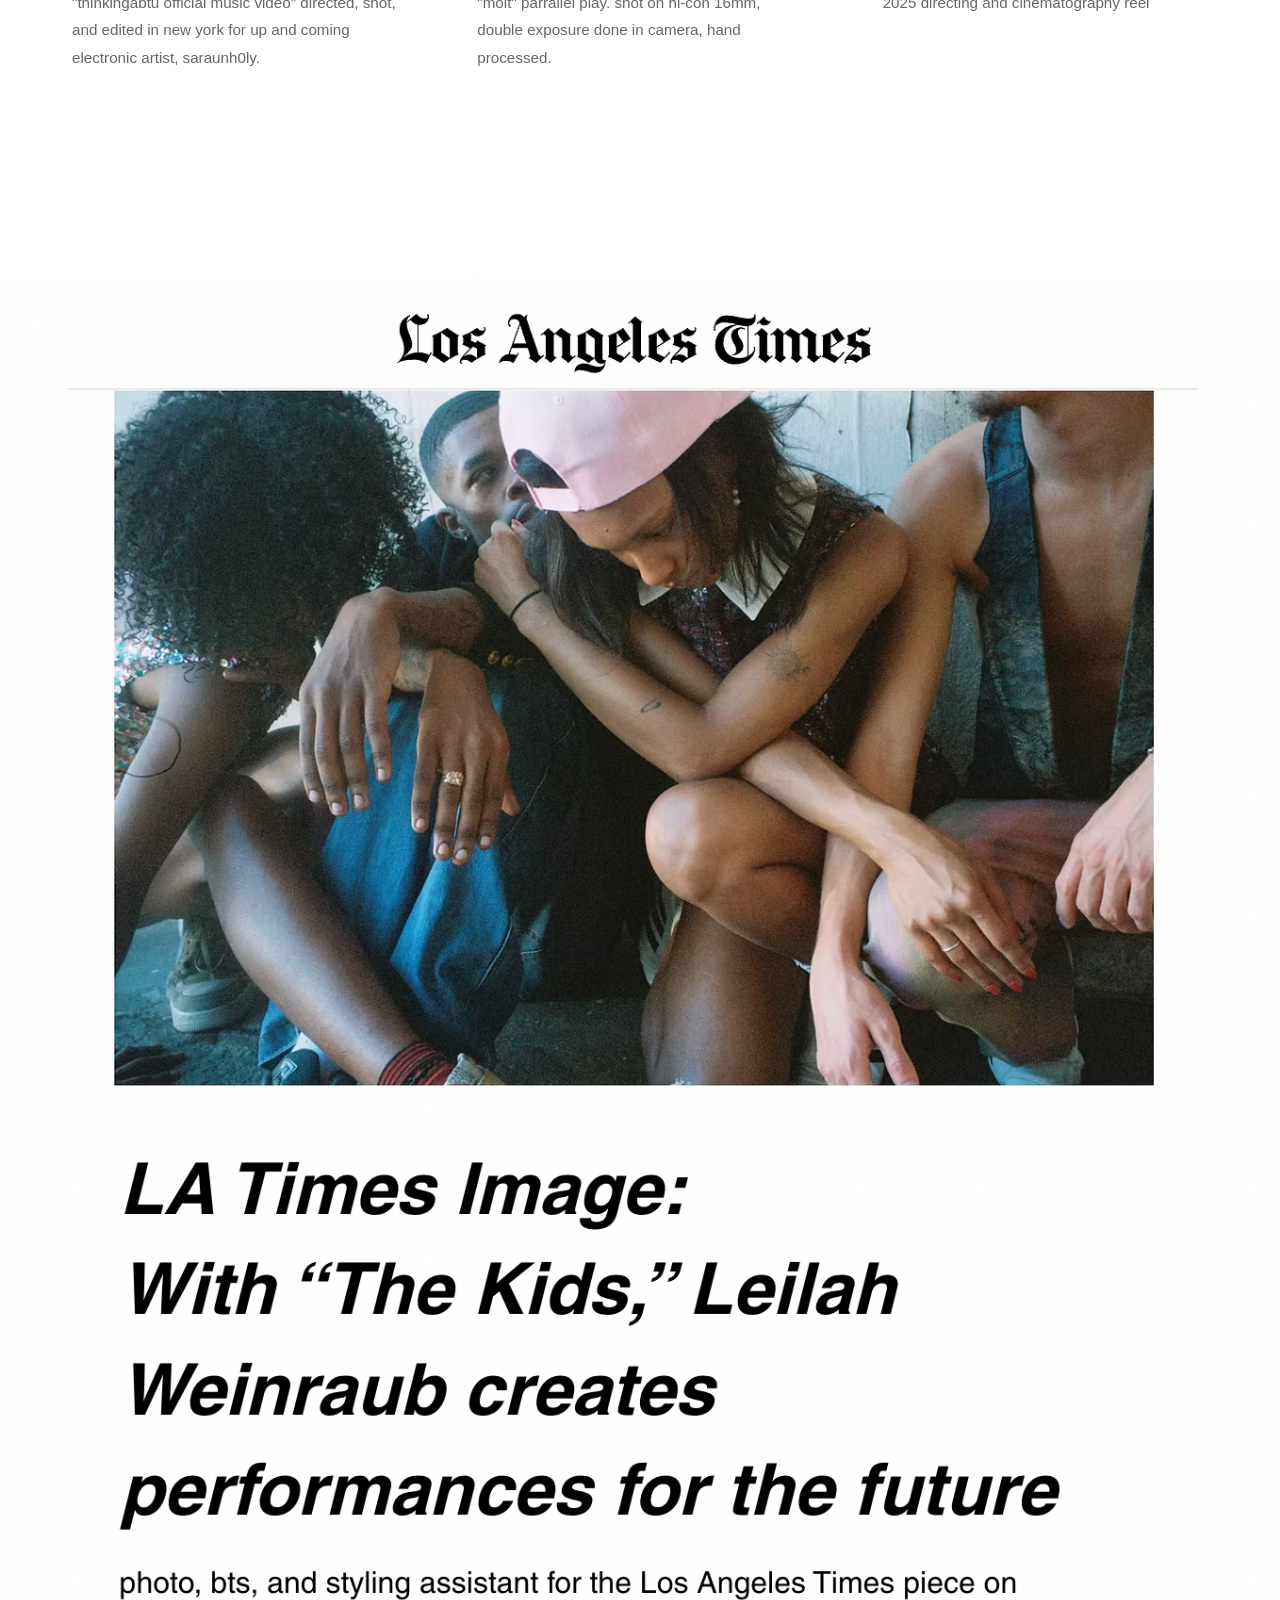
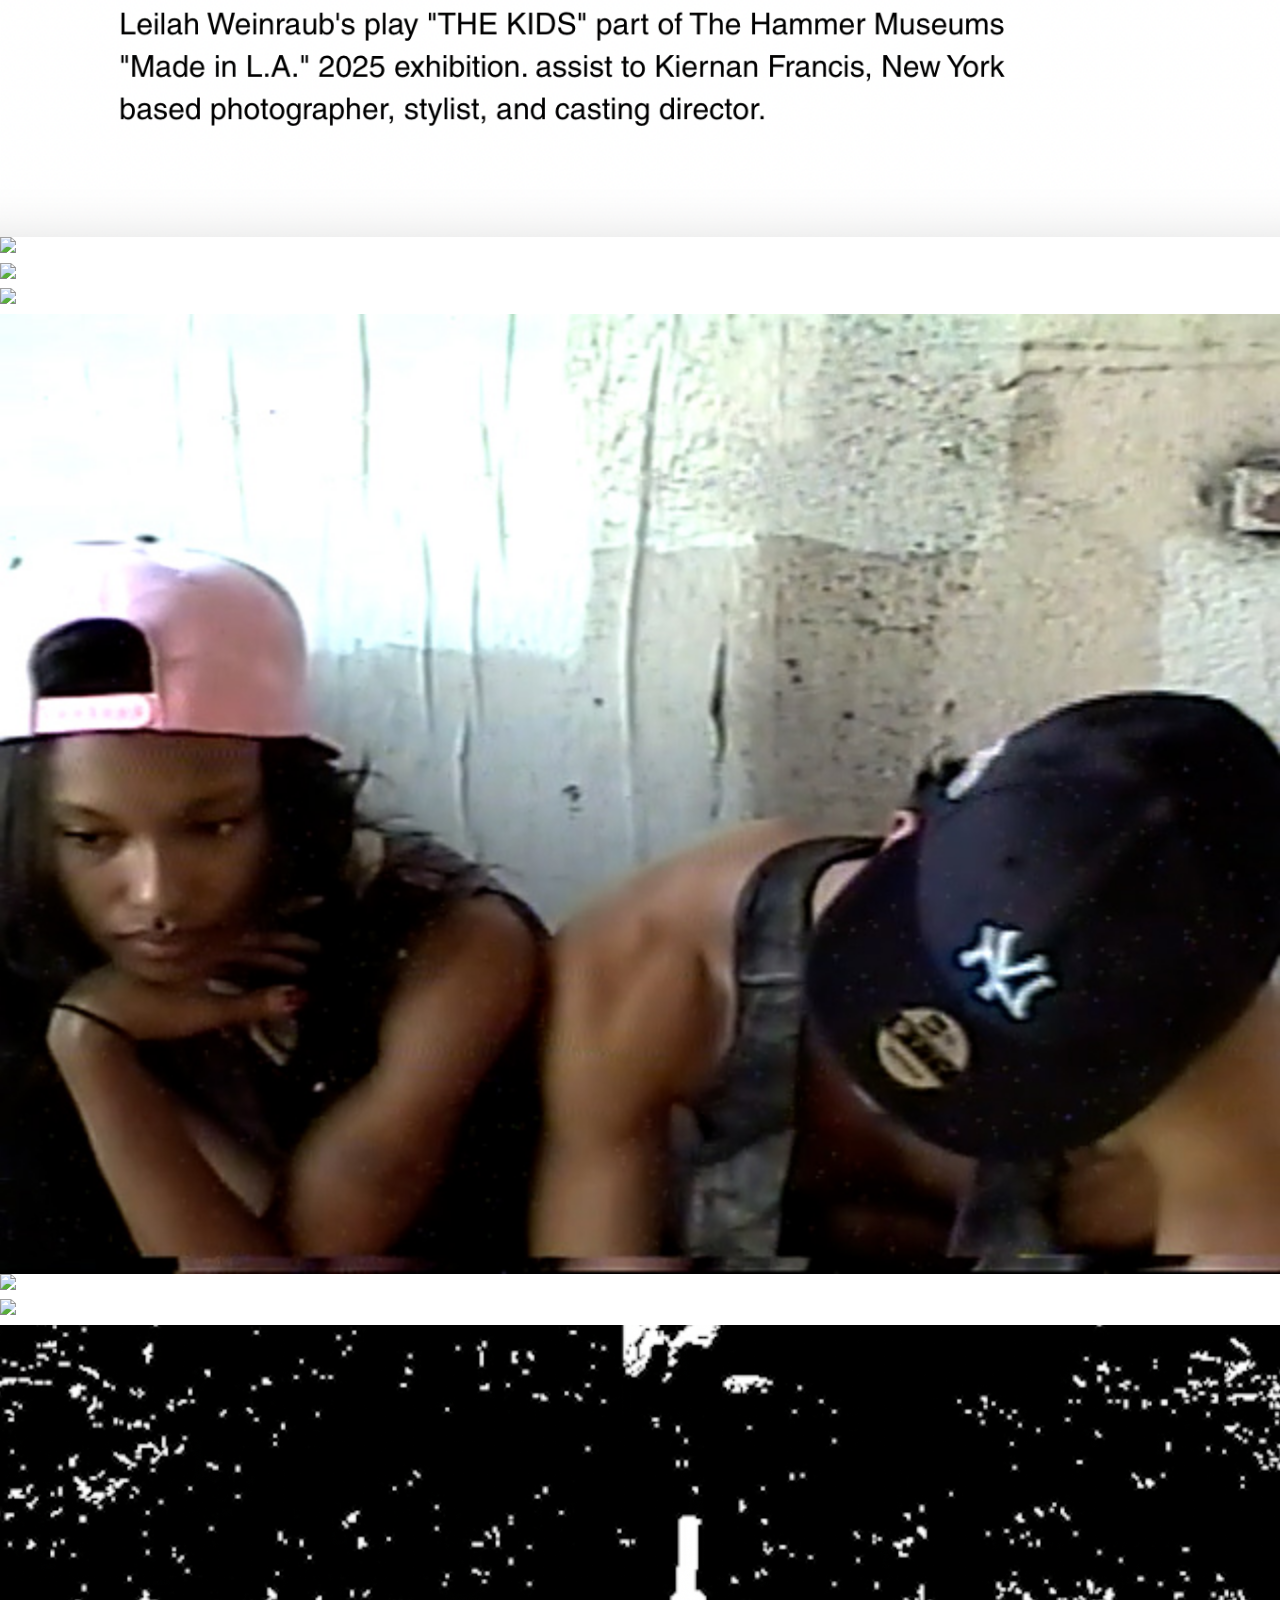
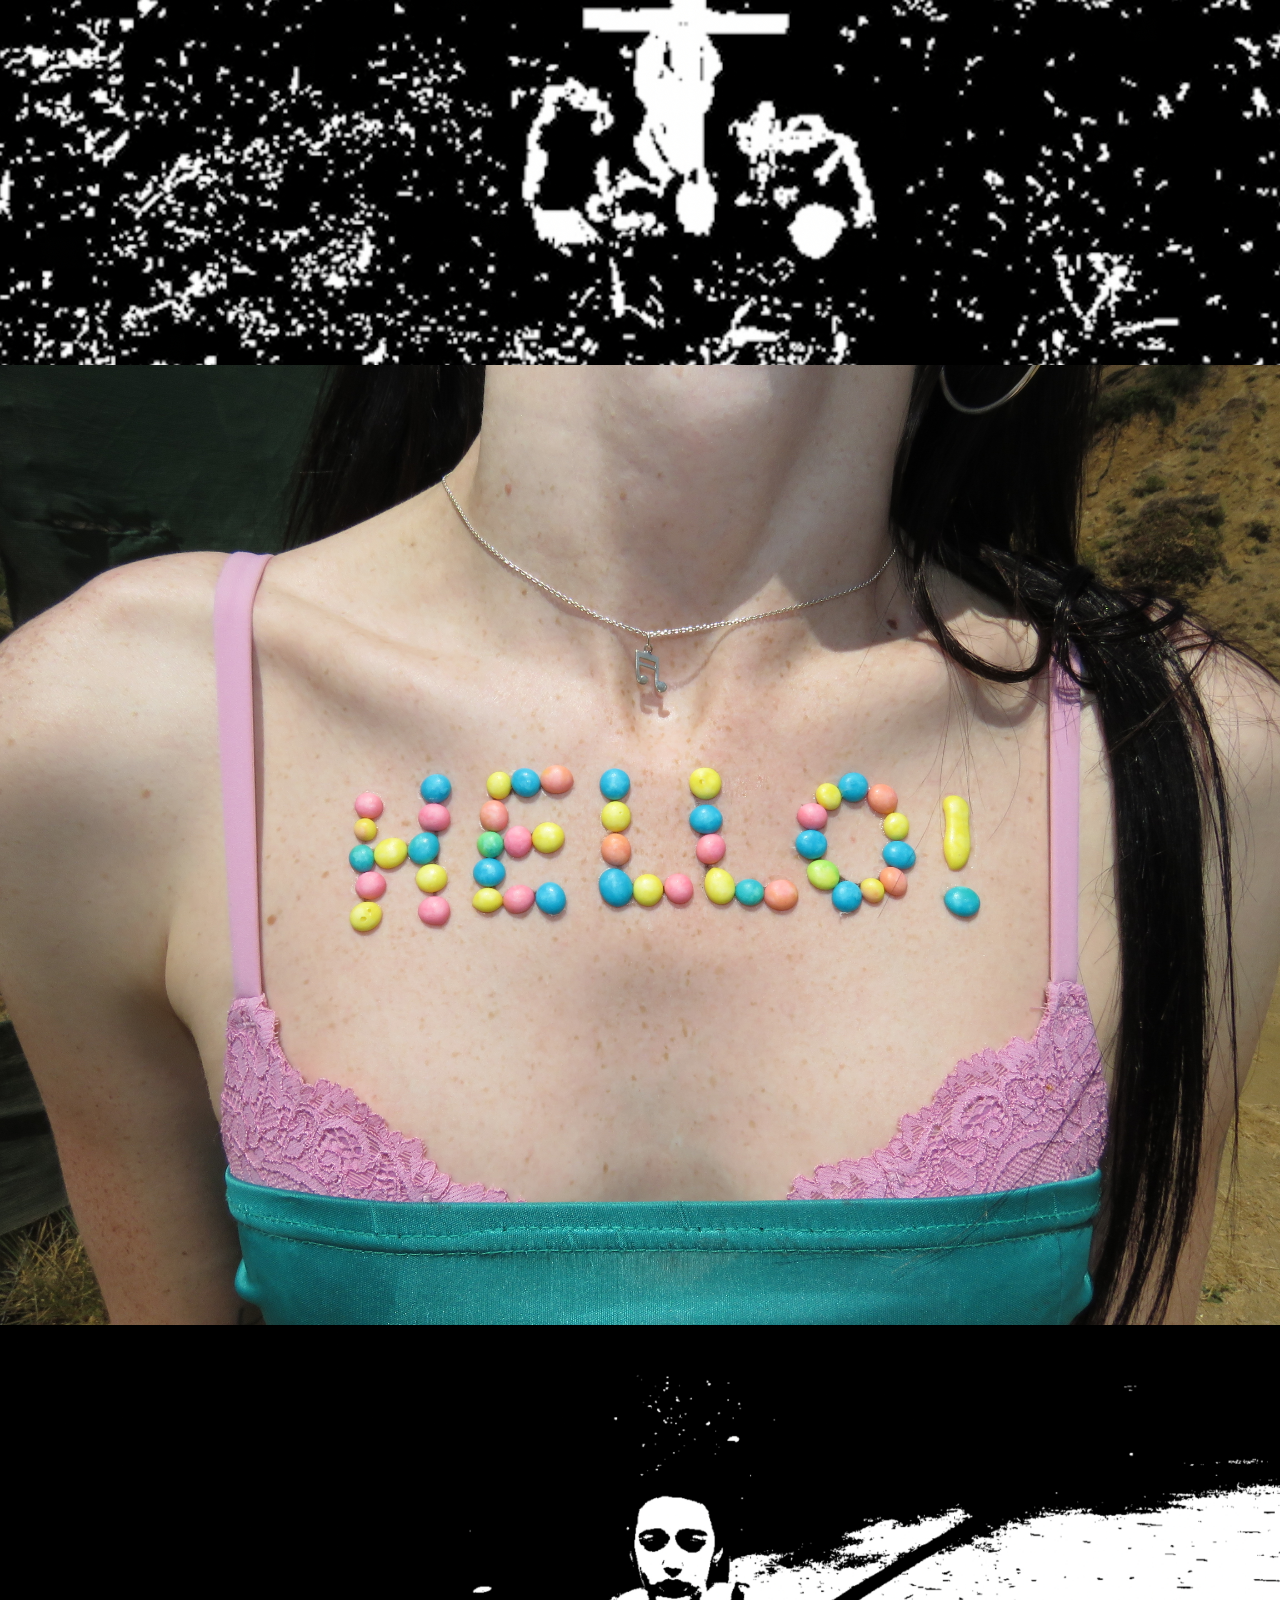
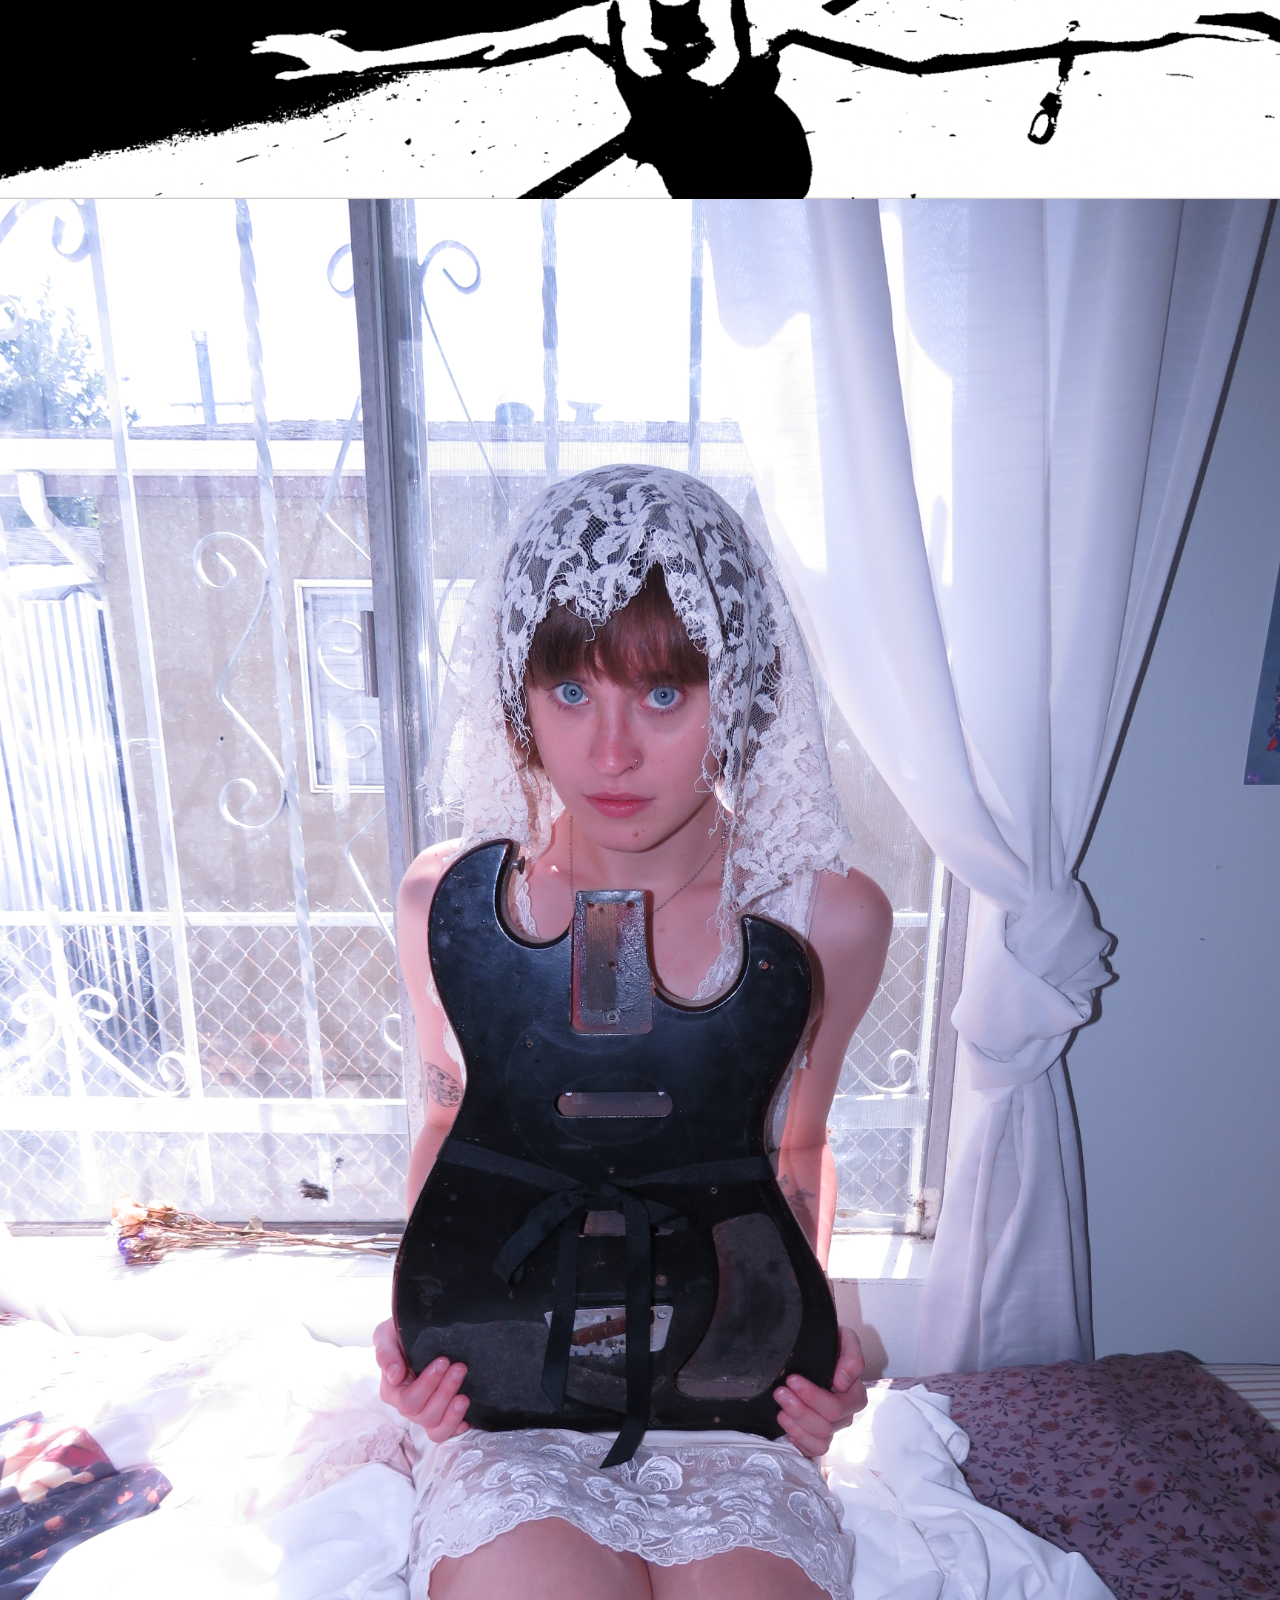
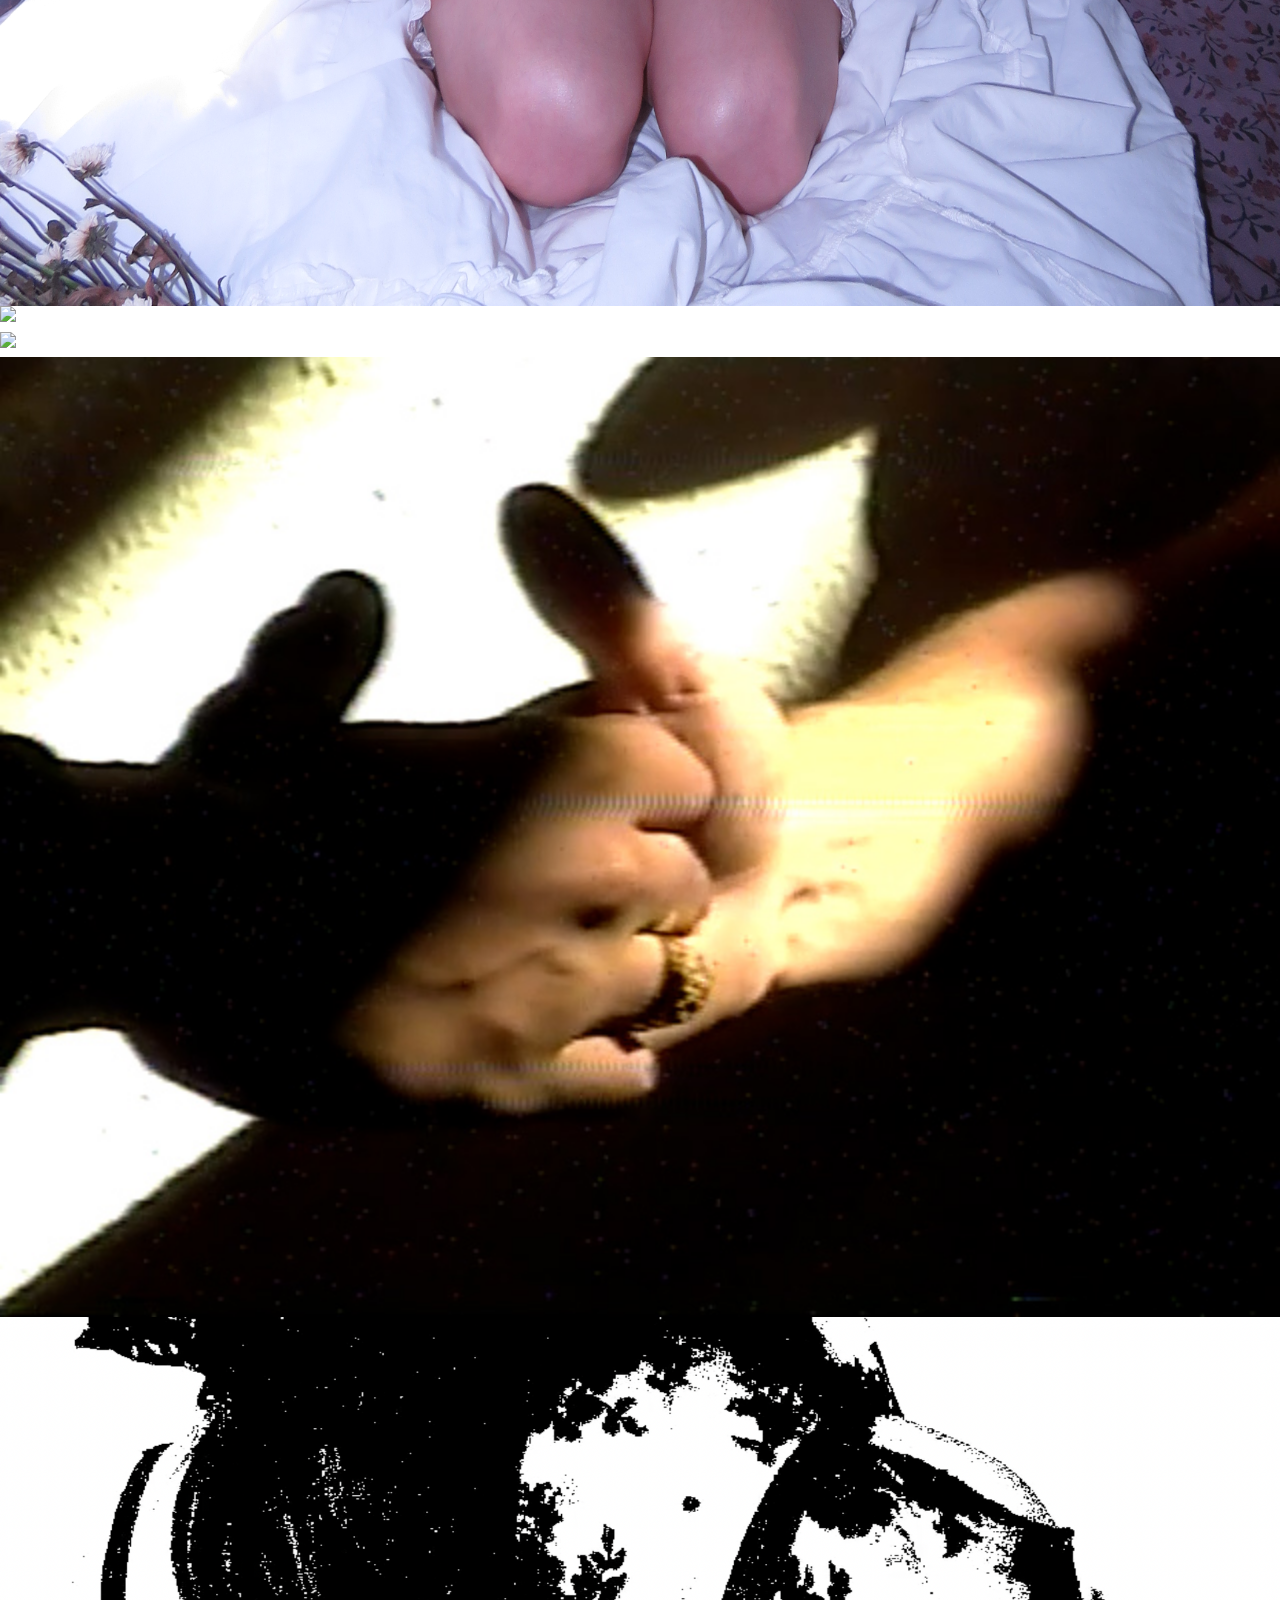
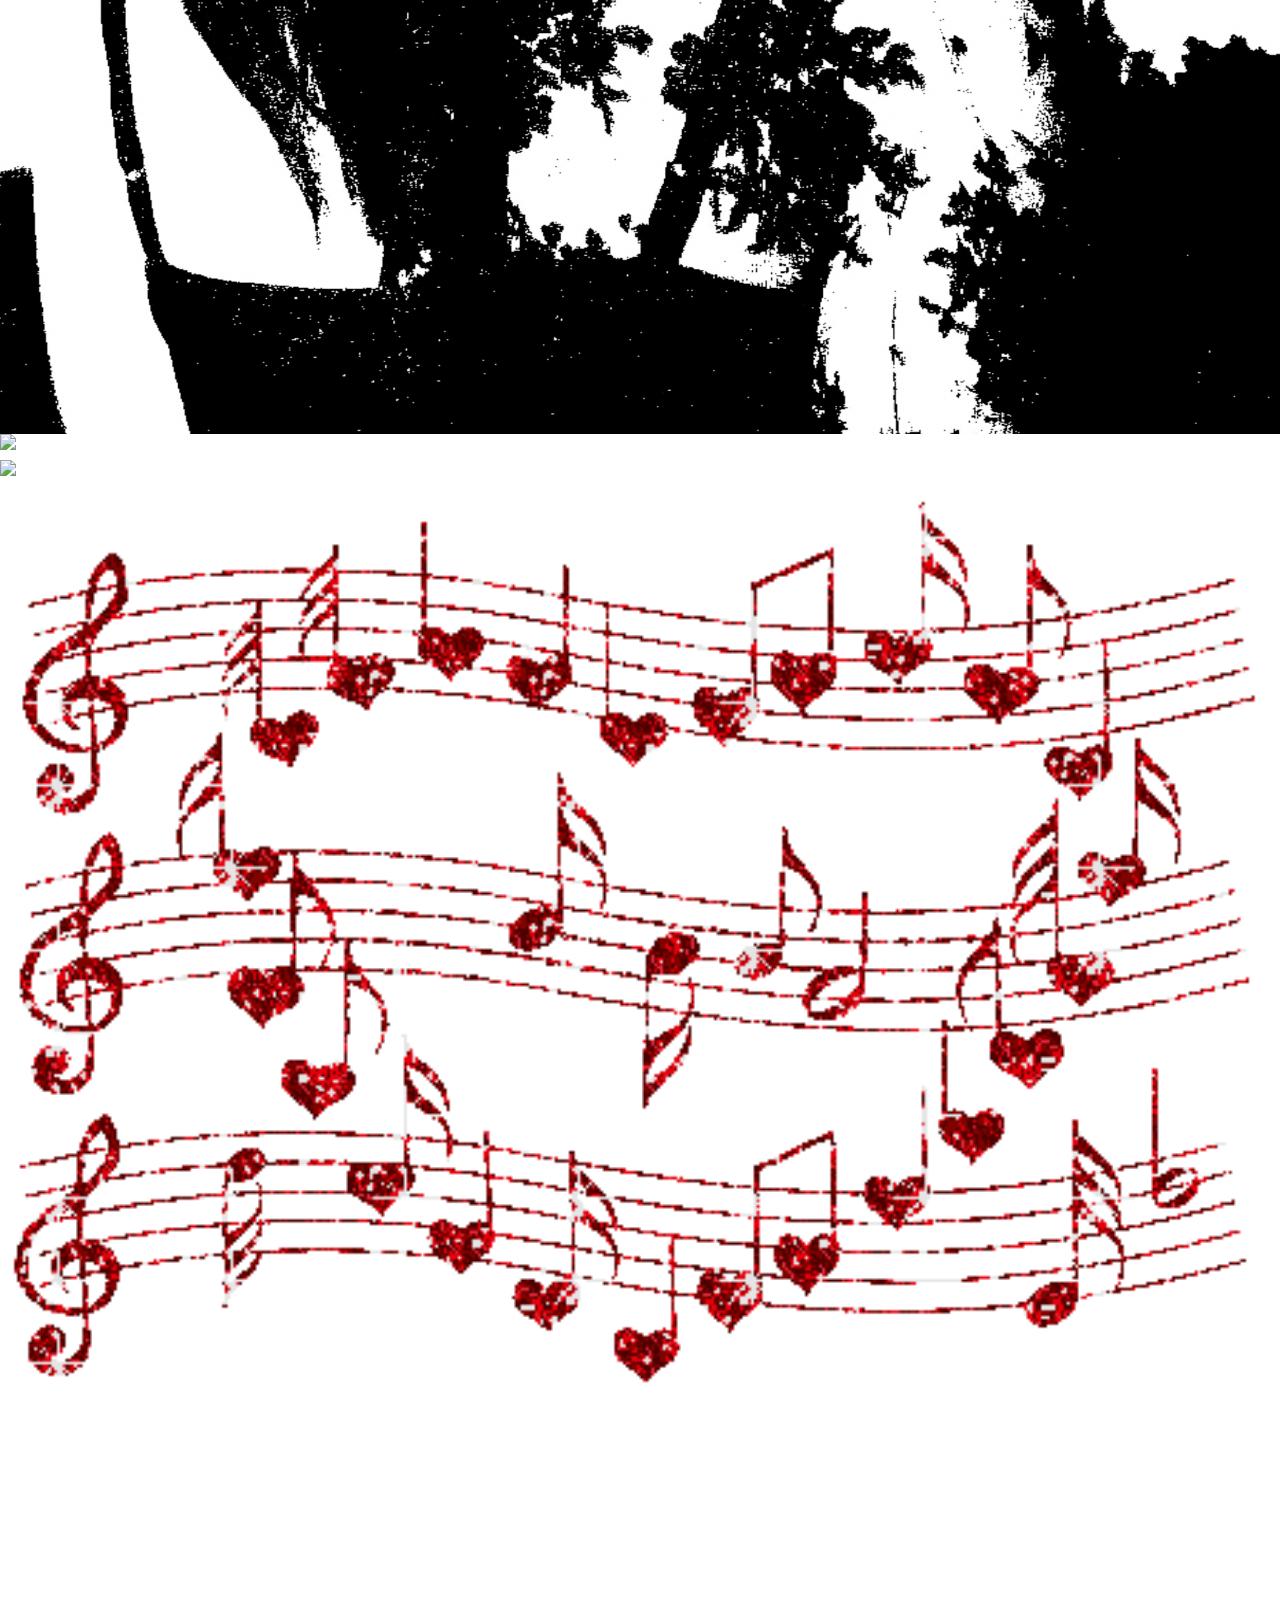
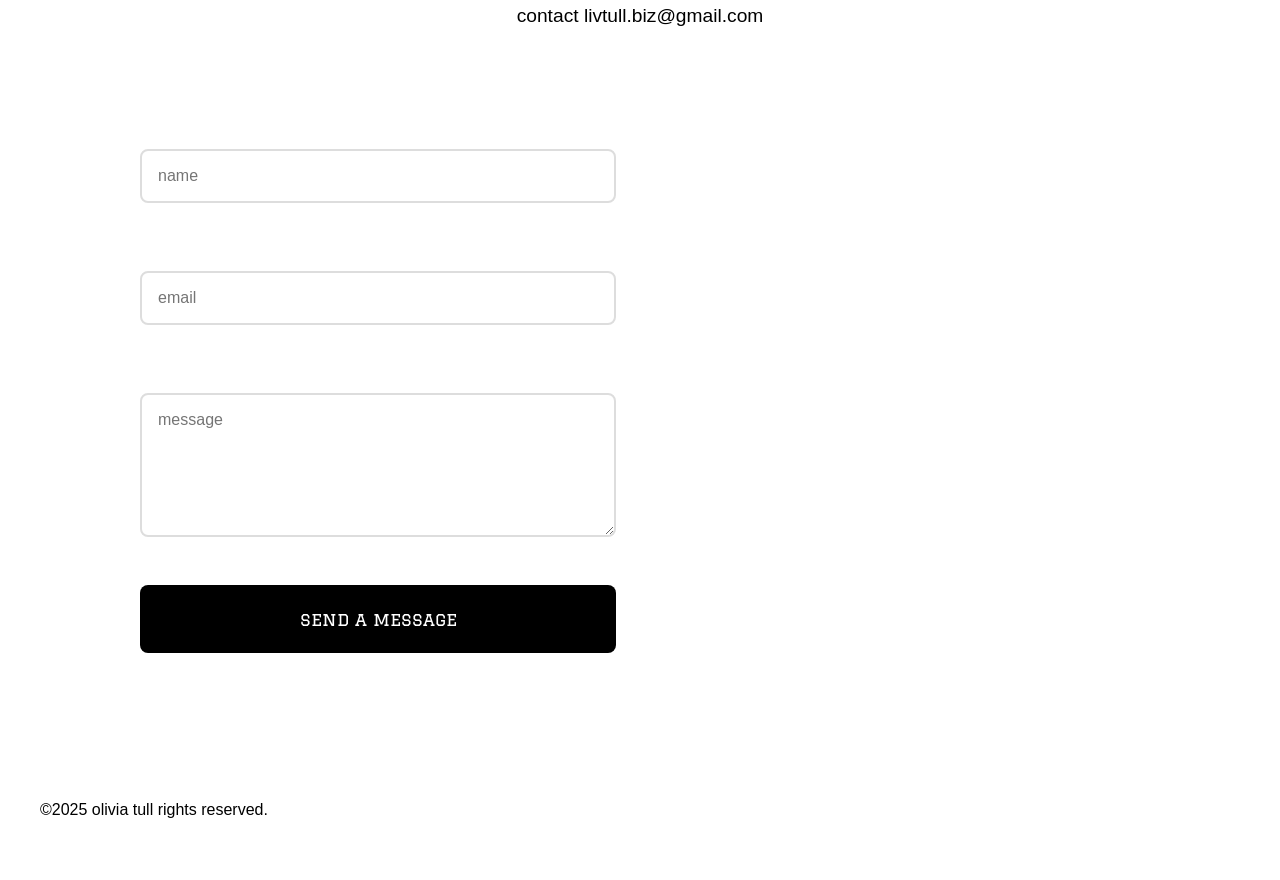
==== commit 999acb7a: "yesting" ====
--- a/index.html
+++ b/index.html
@@ -105,10 +105,13 @@
             <img src="./images/ny-la.jpg" alt="Modern architecture and urban design" class="gallery-image">
 
             <!-- Image 5 -->
-            <img src="./images/cross.jpg" alt="Beautiful landscape with sunset" class="gallery-image">
+            <img src="../images/snowwhiteren.jpg" alt="Beautiful landscape with sunset" class="gallery-image">
 
             <!-- Image 6 -->
-            <img src="./images/snowwhiteren.jpg" alt="Modern technology and devices" class="gallery-image">
+            <img src="./images/spencerair2.jpg" alt="Modern technology and devices" class="gallery-image">
+
+             <!-- Image 5 -->
+             <img src="./images/cross.jpg" alt="Beautiful landscape with sunset" class="gallery-image">
 
             <!-- Image 7 -->
             <img src="./images/hello!.jpg" alt="Web design mockup and UI interface" class="gallery-image">
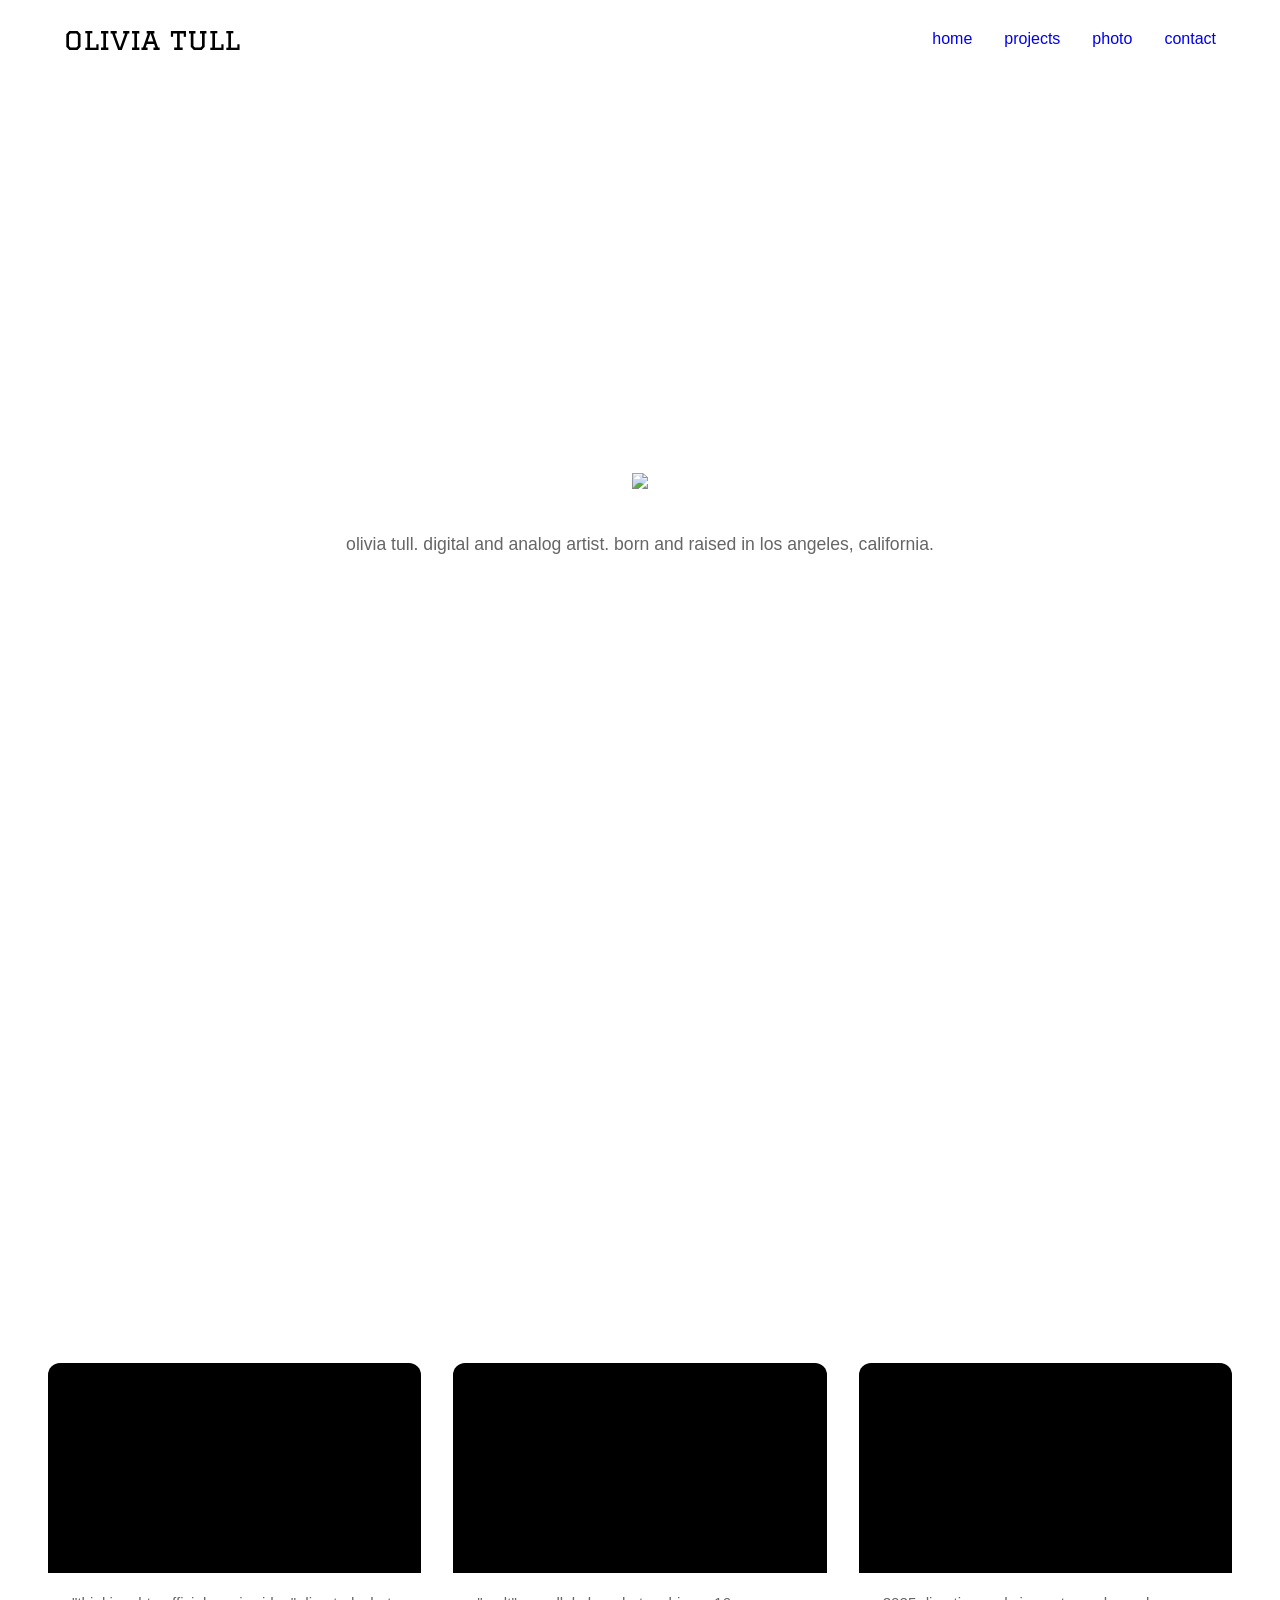
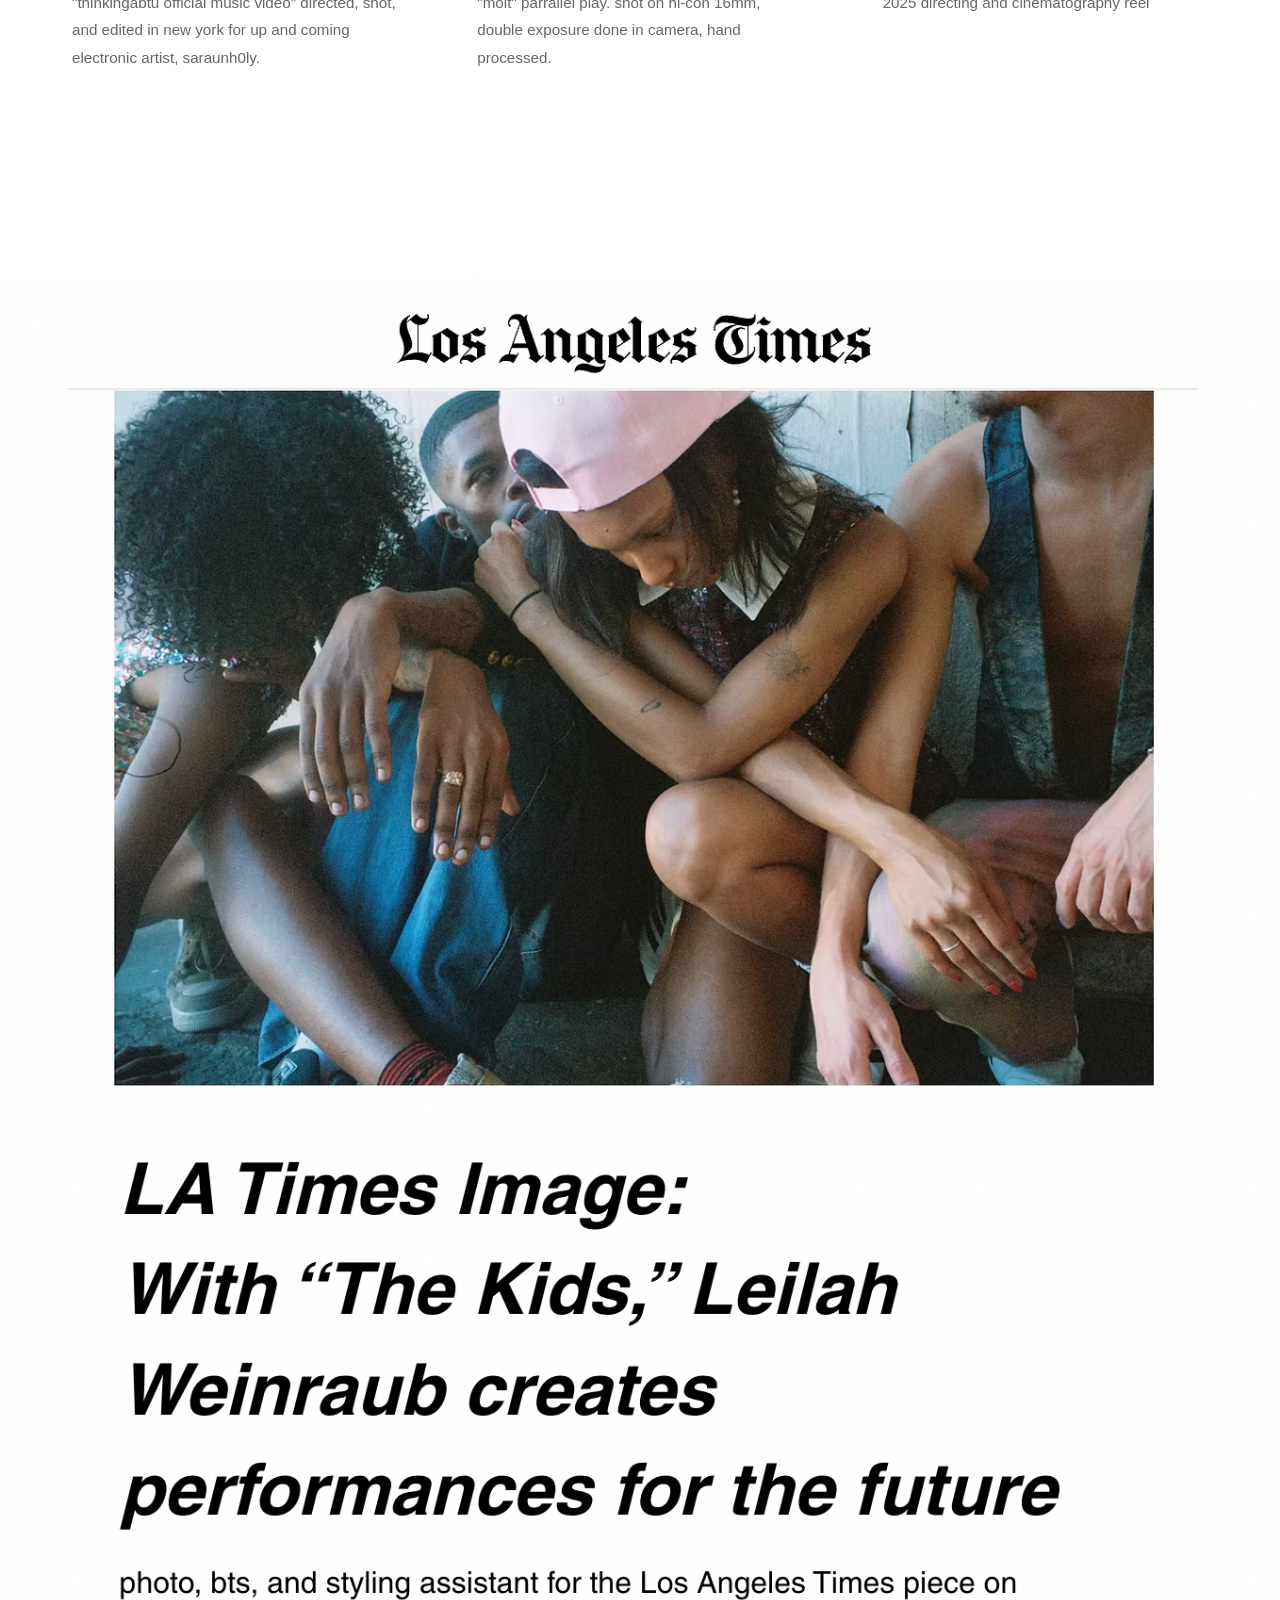
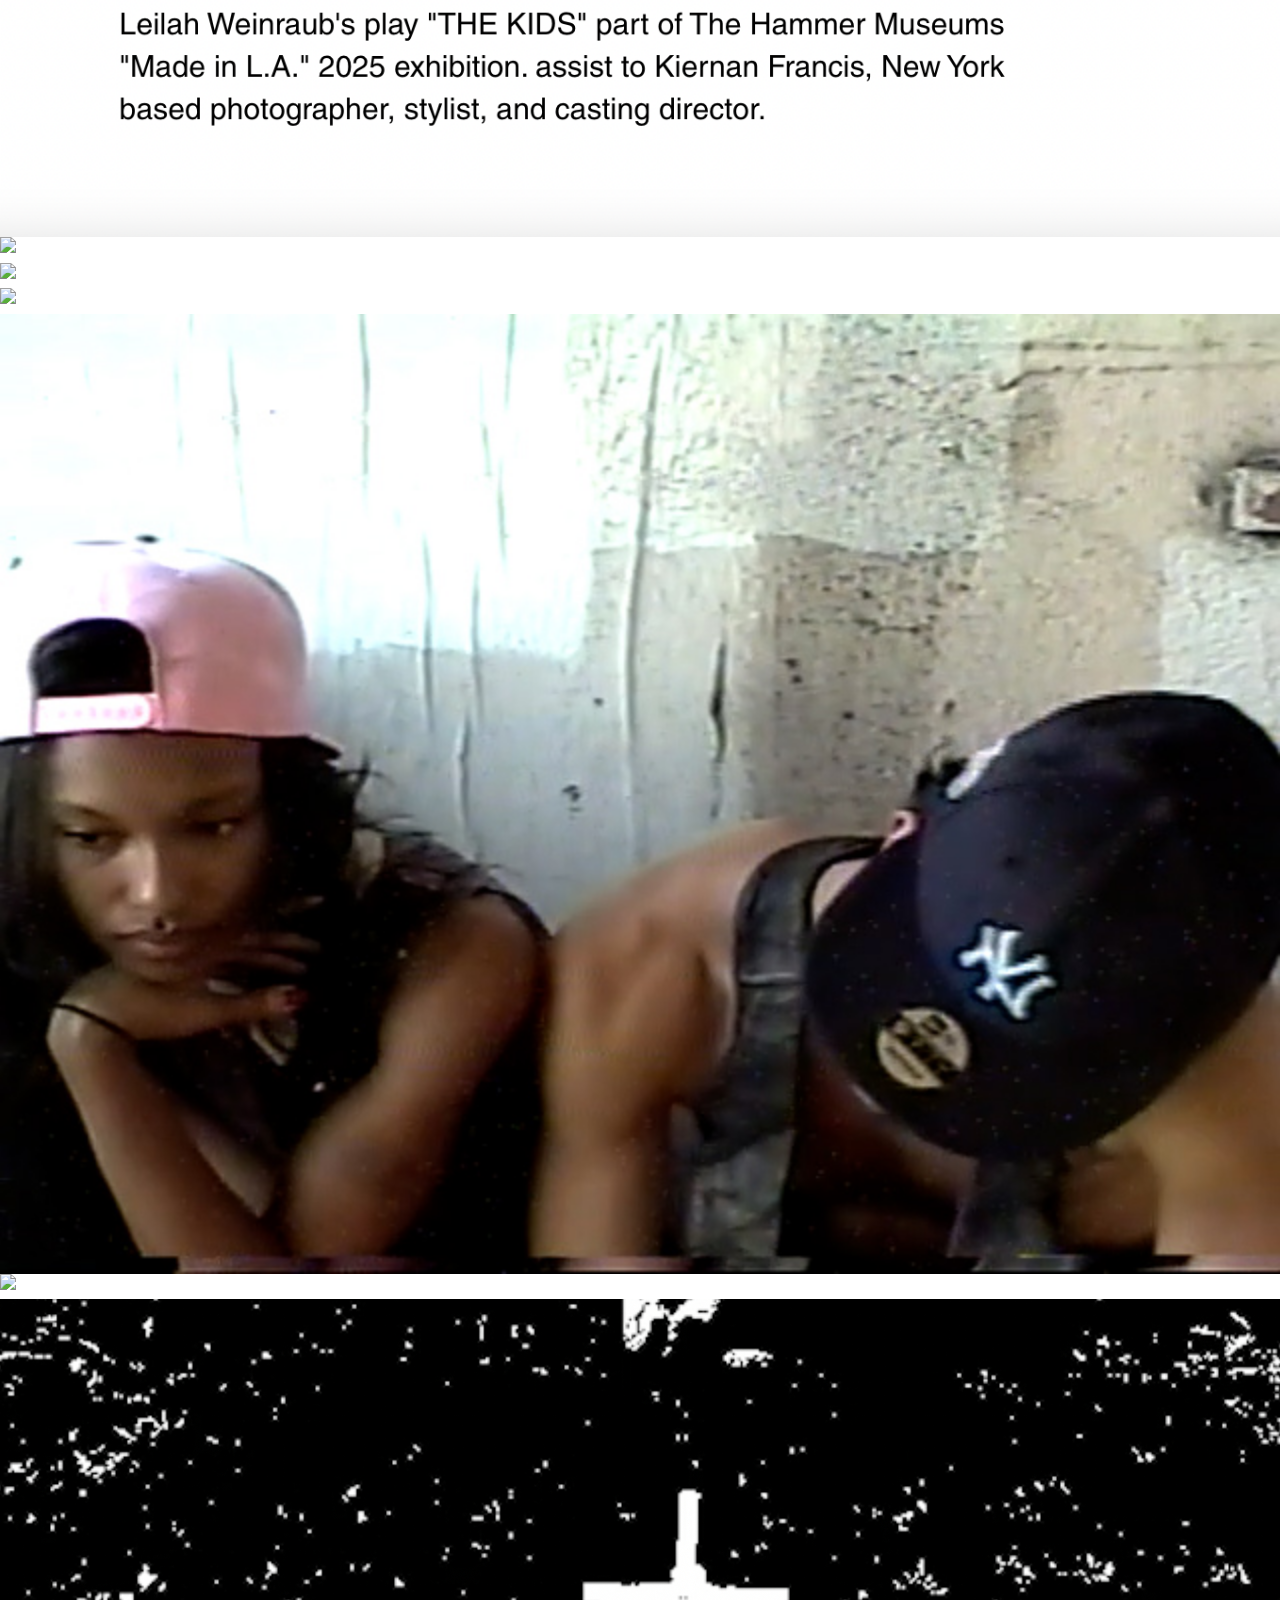
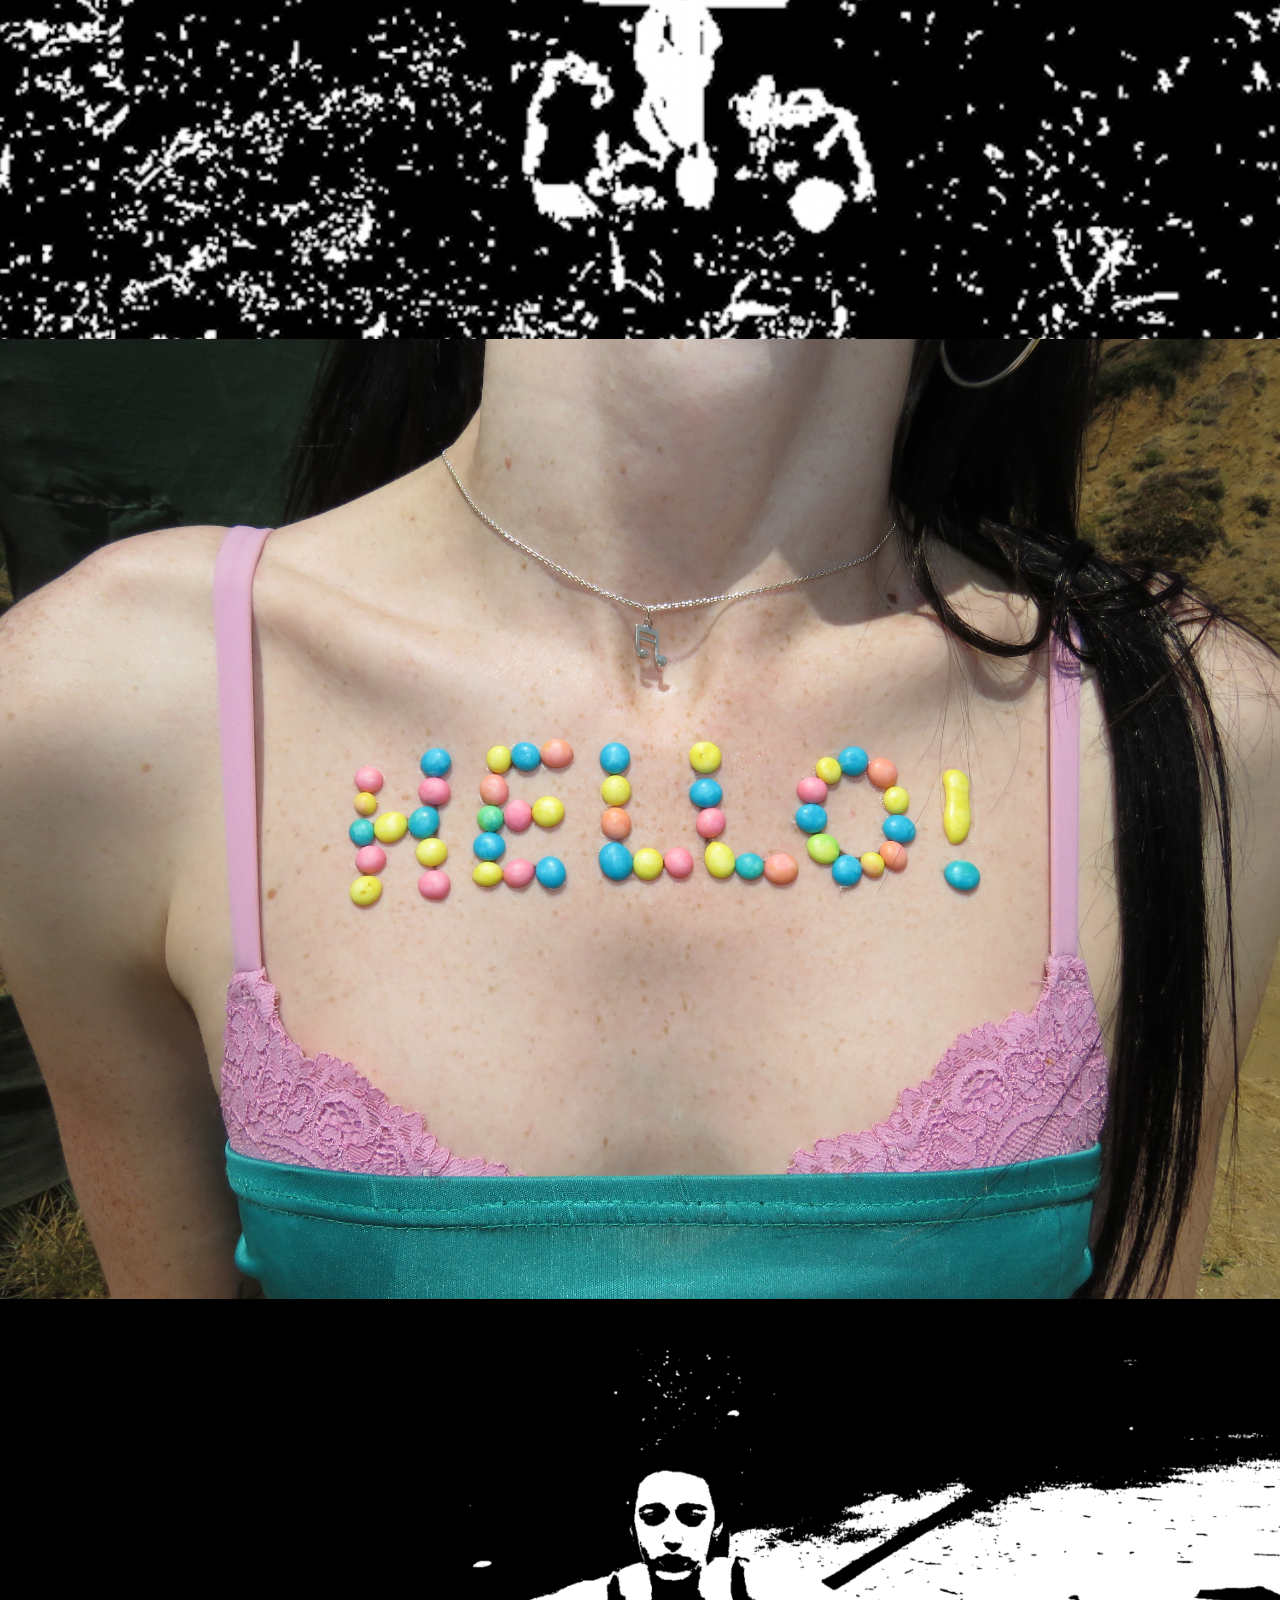
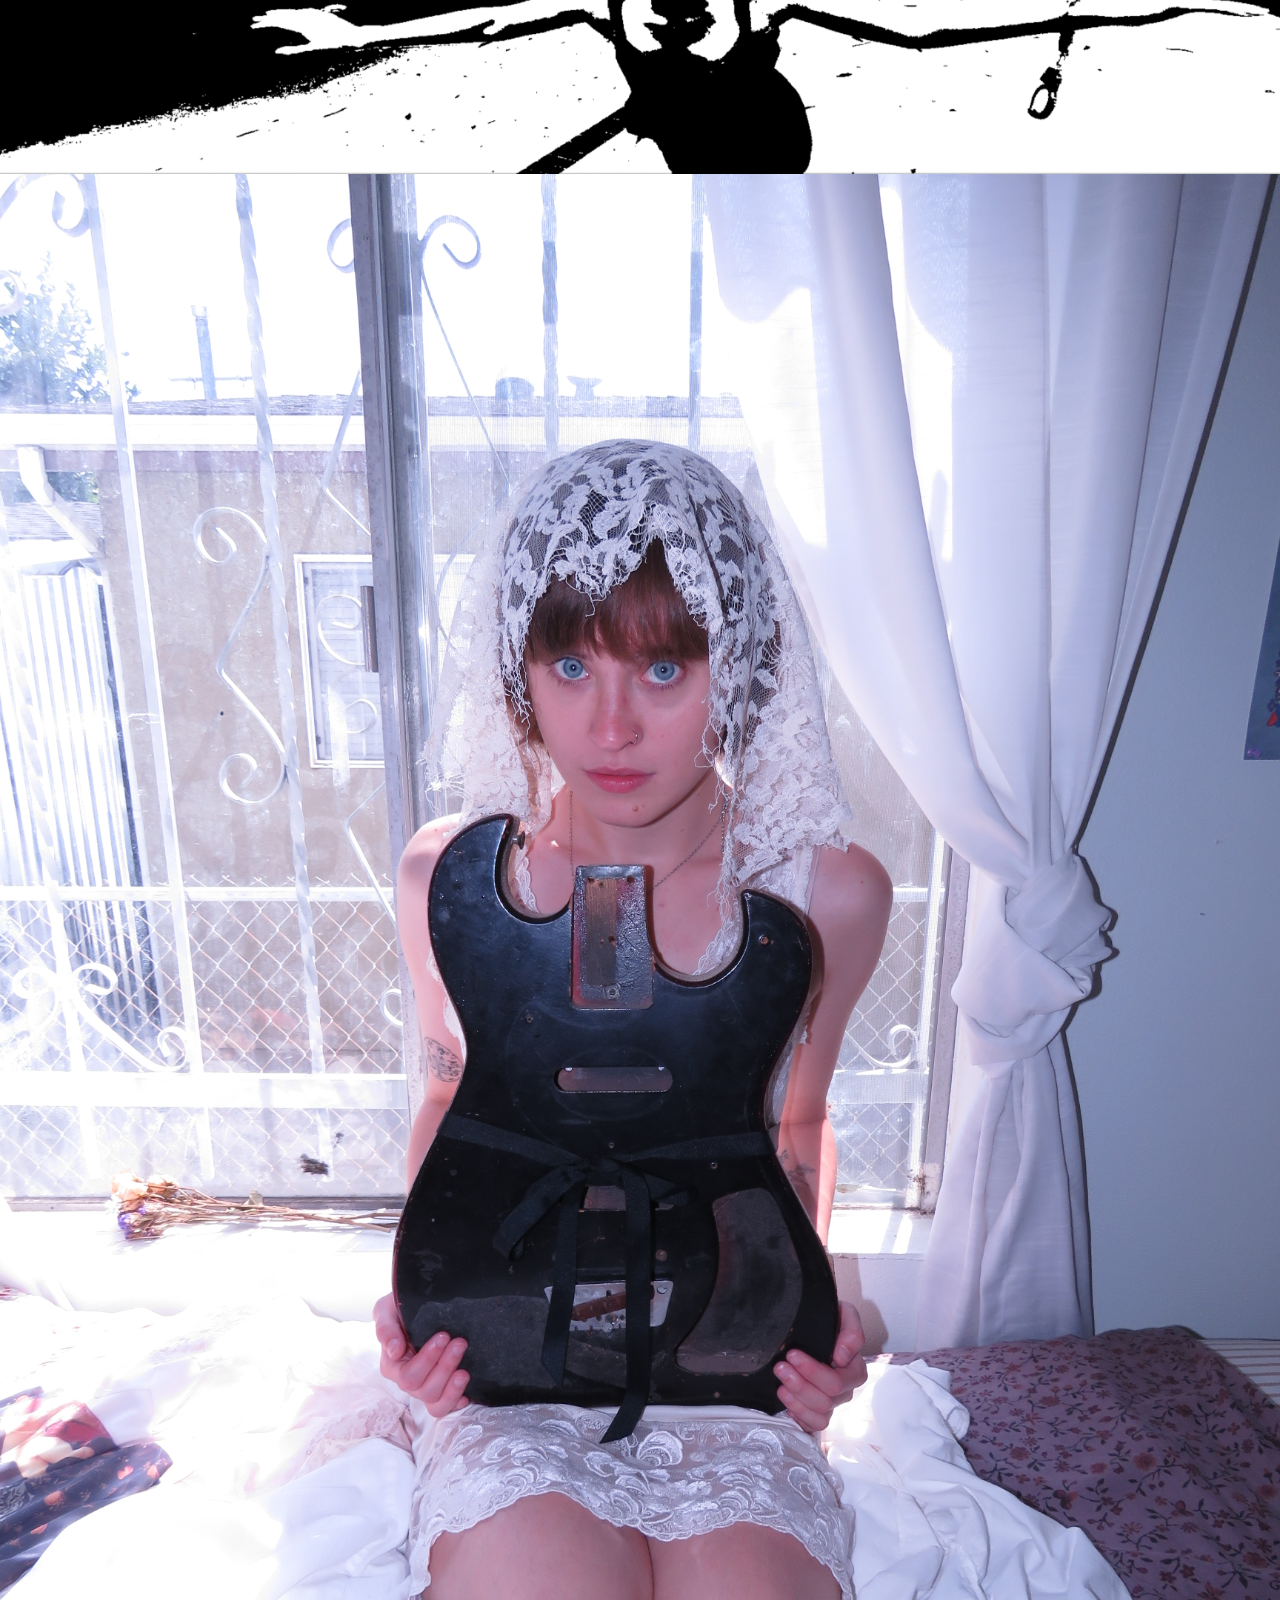
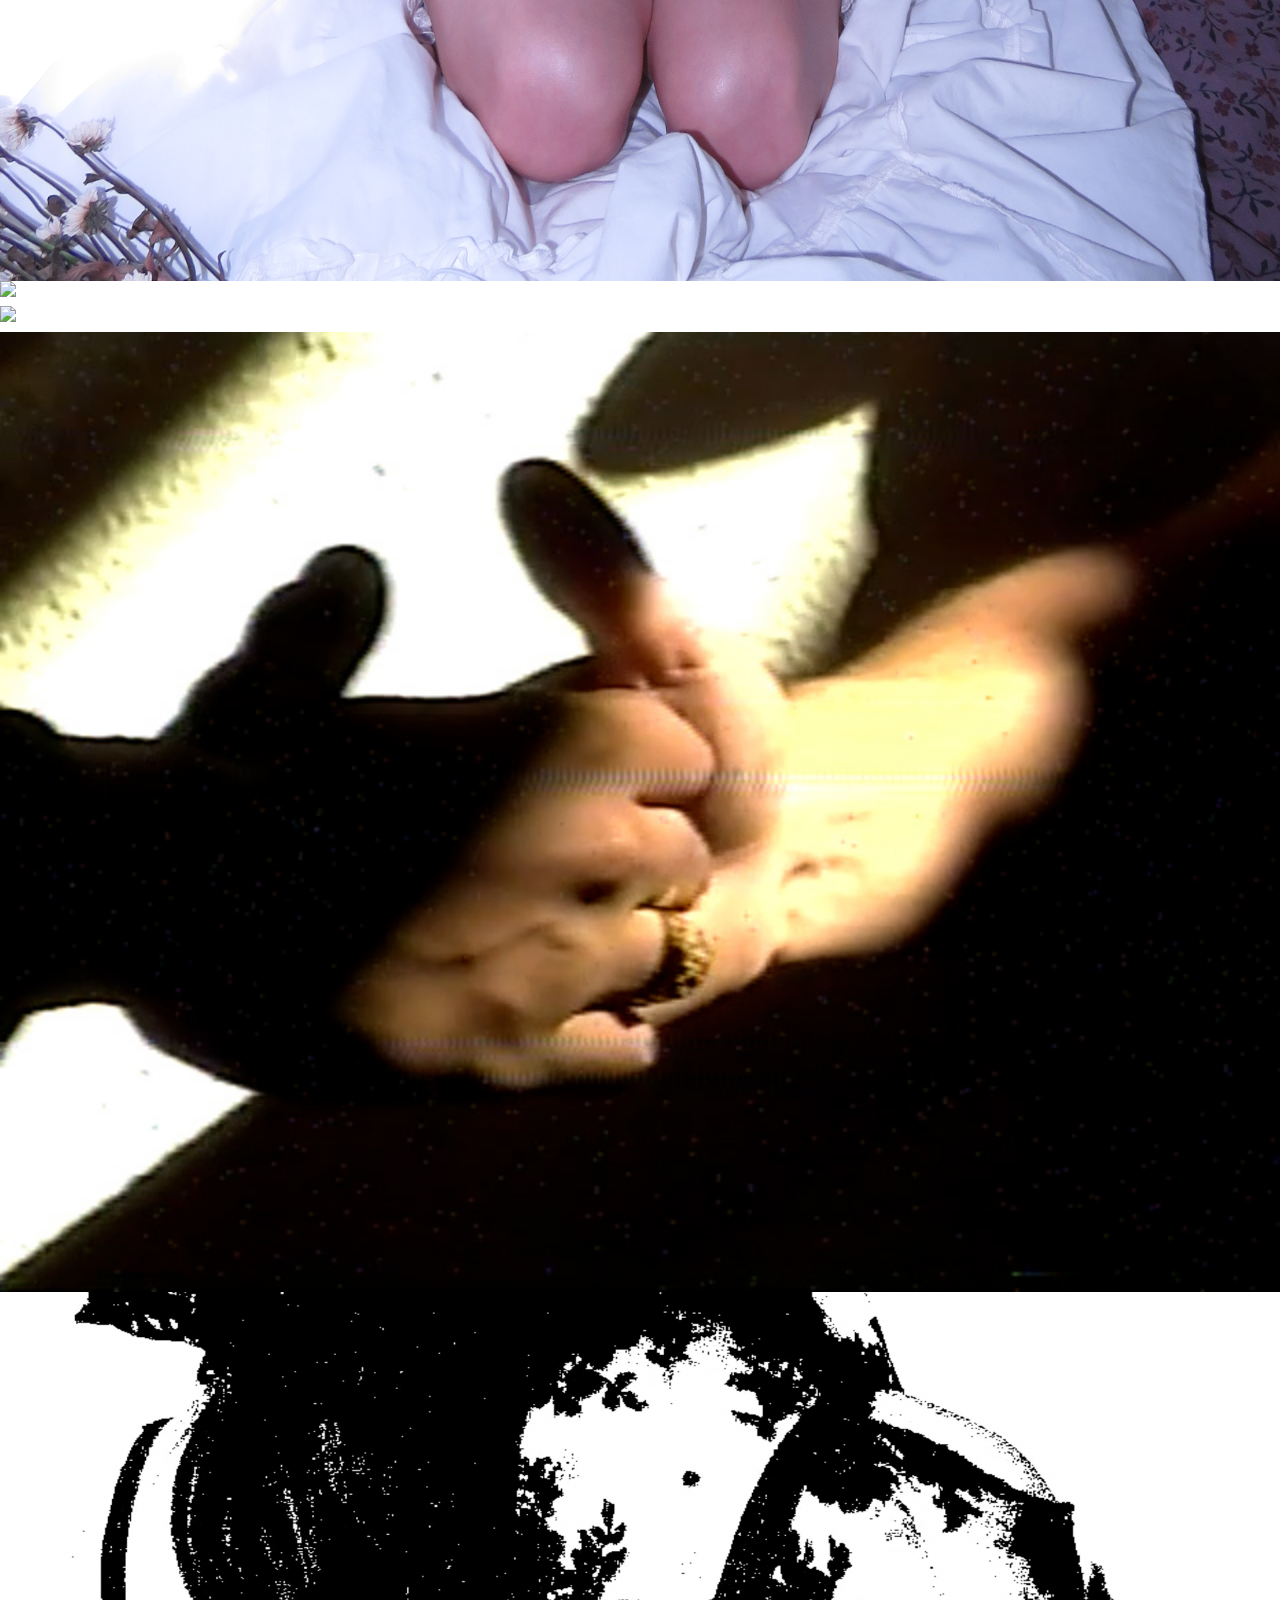
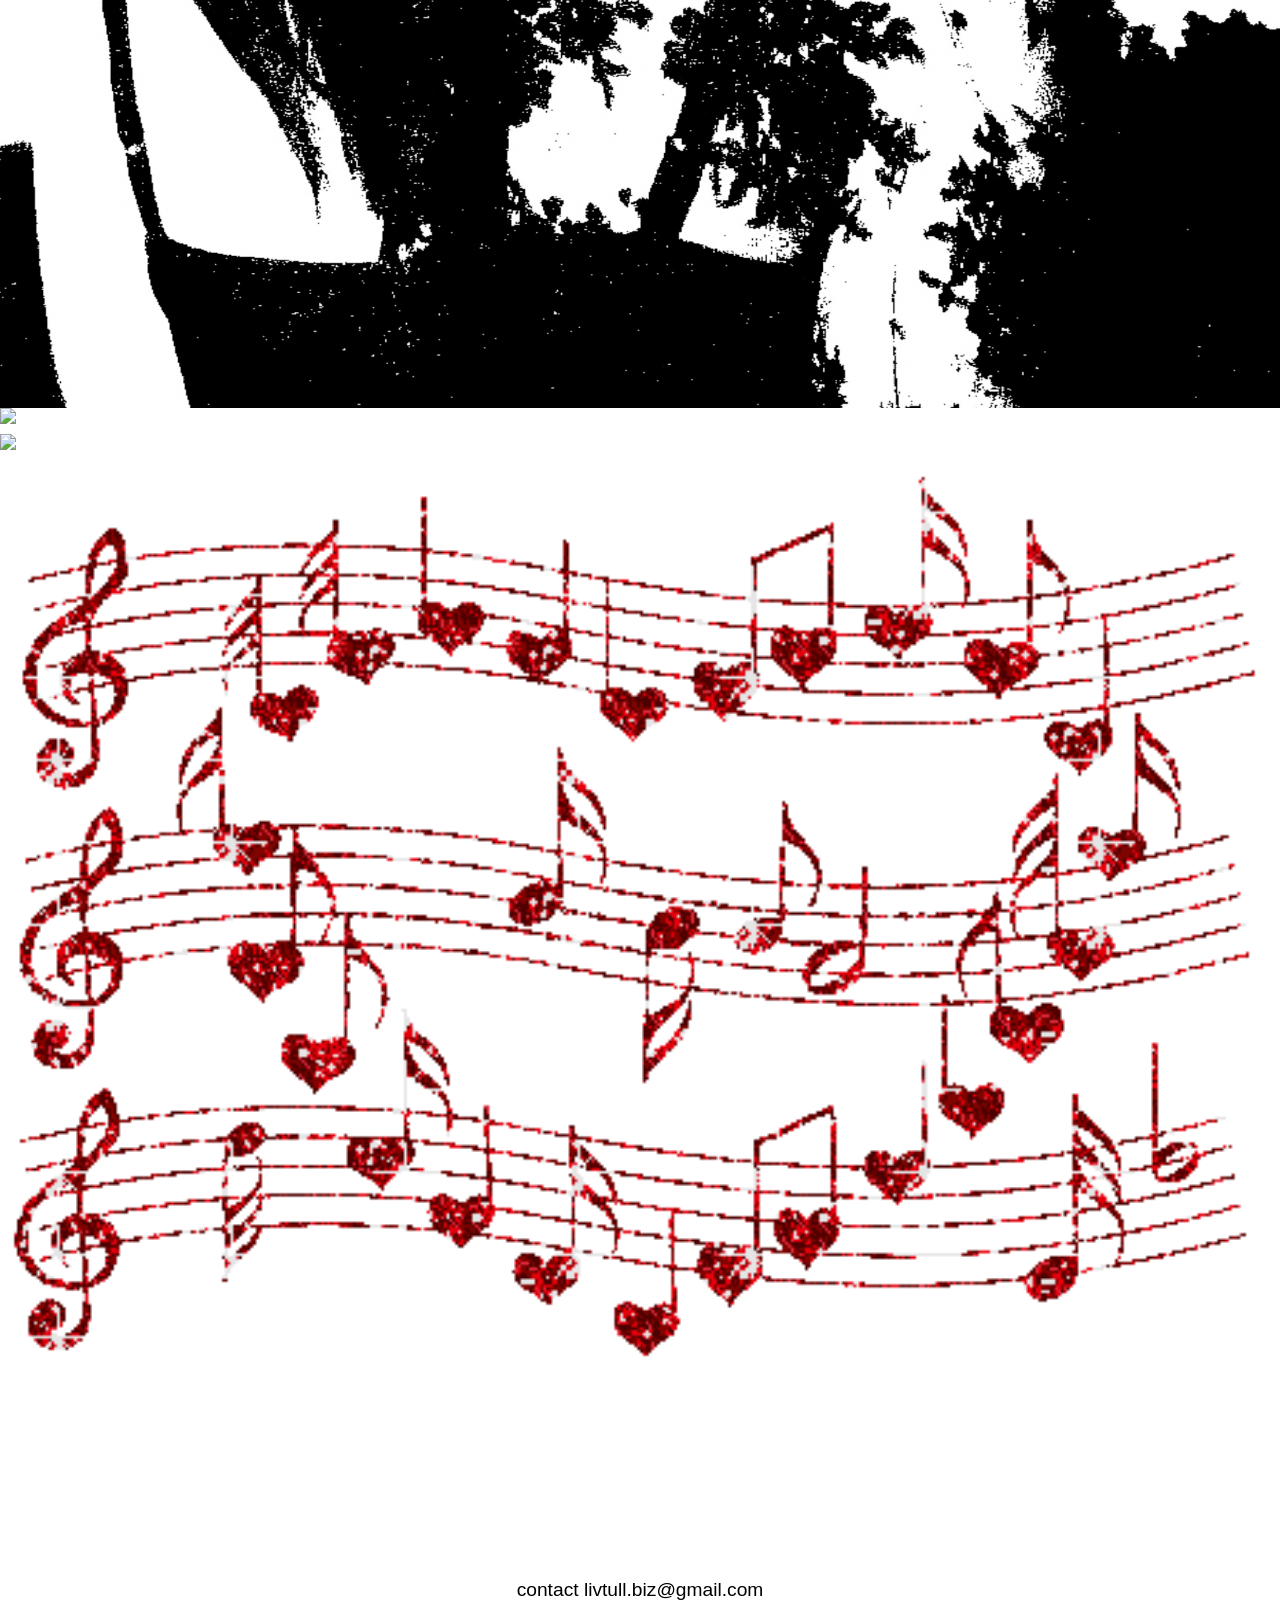
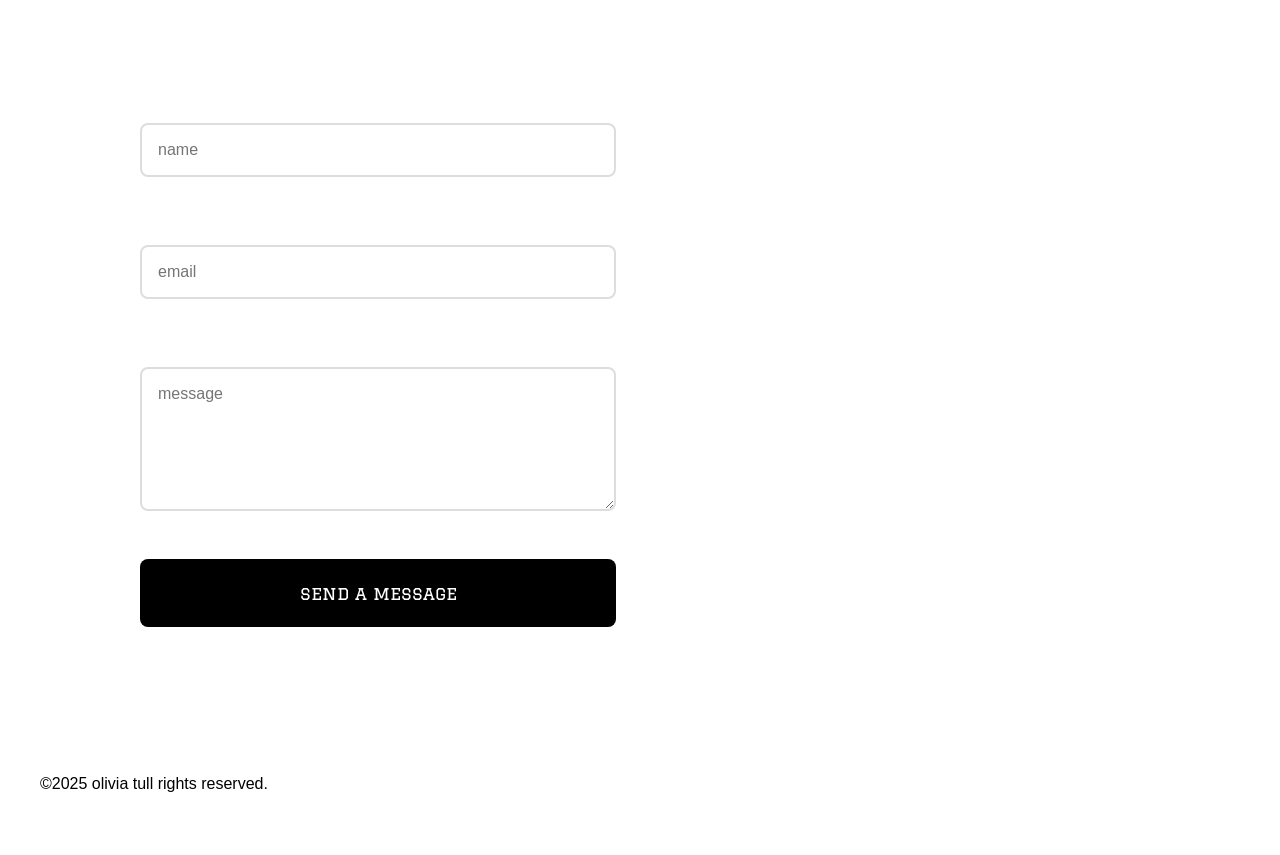
==== commit c04ed215: "meh" ====
--- a/index.html
+++ b/index.html
@@ -107,10 +107,7 @@
             <!-- Image 5 -->
             <img src="../images/snowwhiteren.jpg" alt="Beautiful landscape with sunset" class="gallery-image">
 
-            <!-- Image 6 -->
-            <img src="./images/spencerair2.jpg" alt="Modern technology and devices" class="gallery-image">
-
-             <!-- Image 5 -->
+             <!-- Image 19 -->
              <img src="./images/cross.jpg" alt="Beautiful landscape with sunset" class="gallery-image">
 
             <!-- Image 7 -->
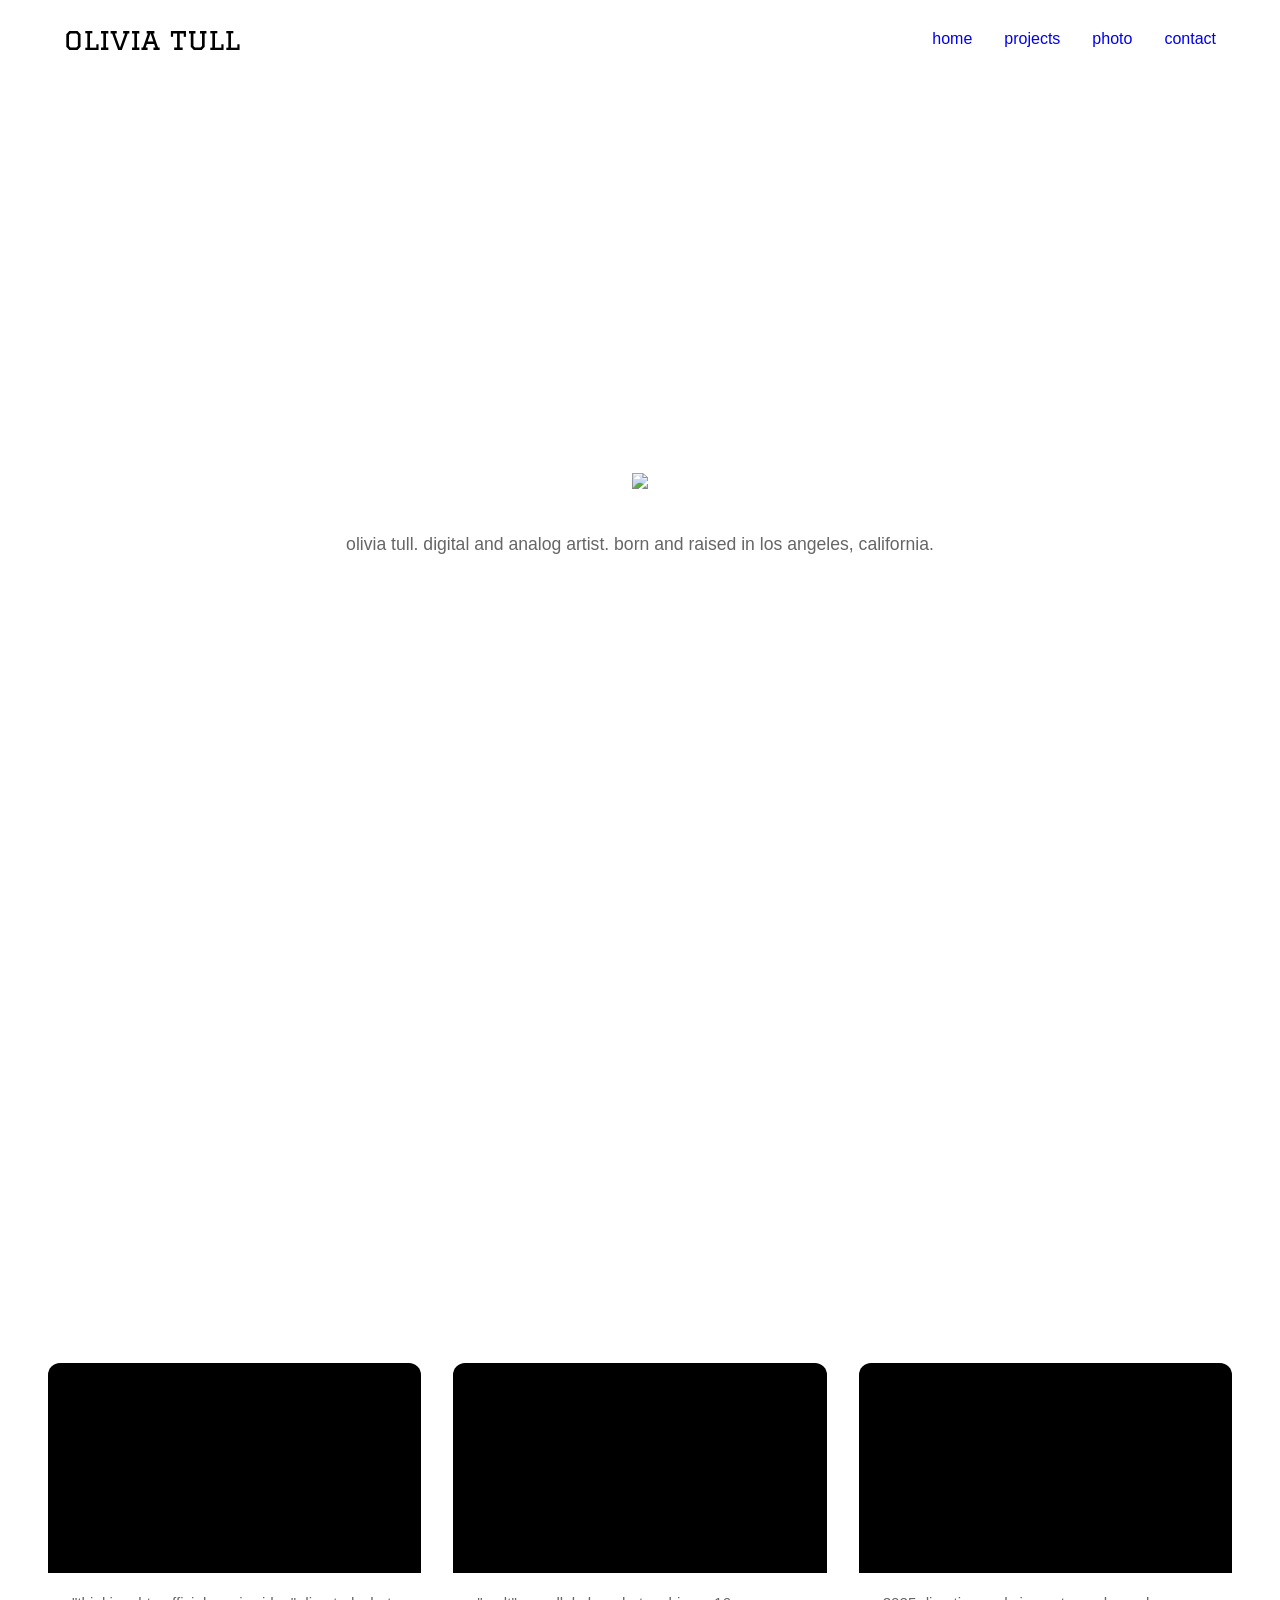
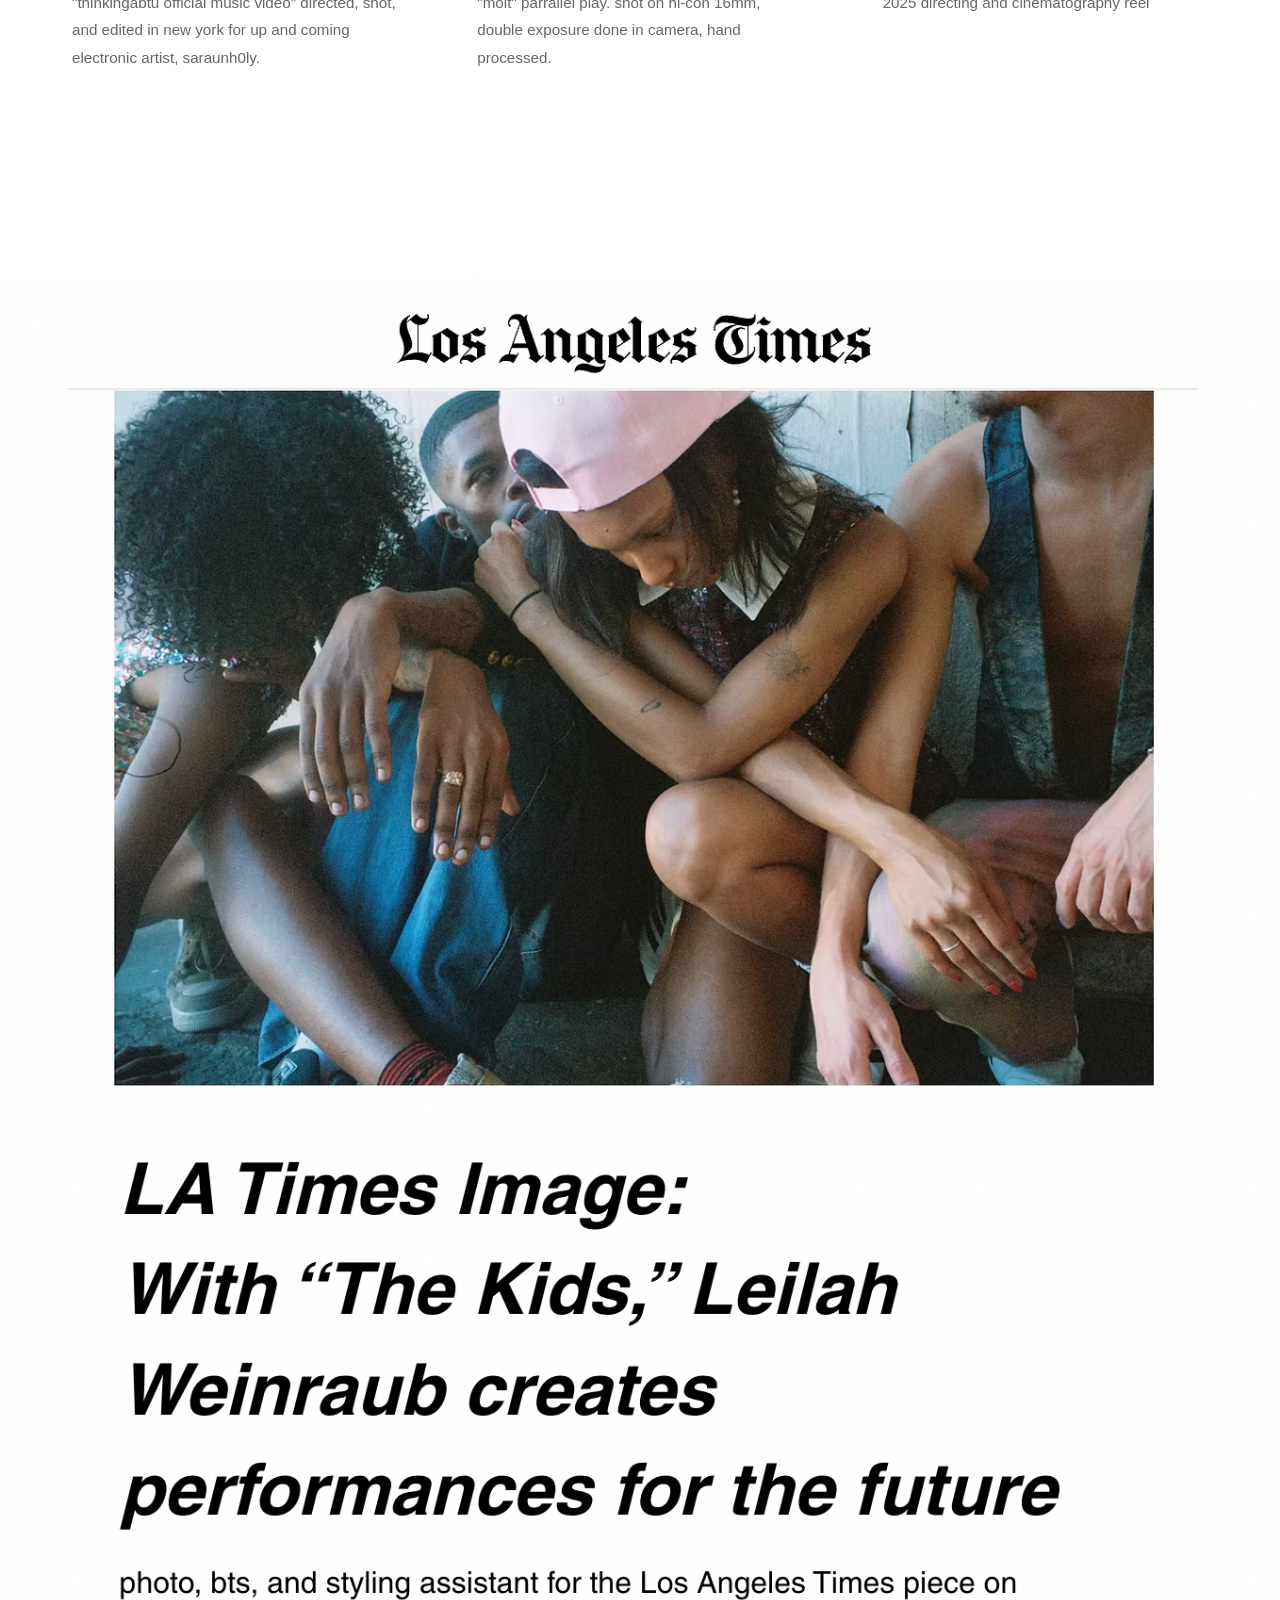
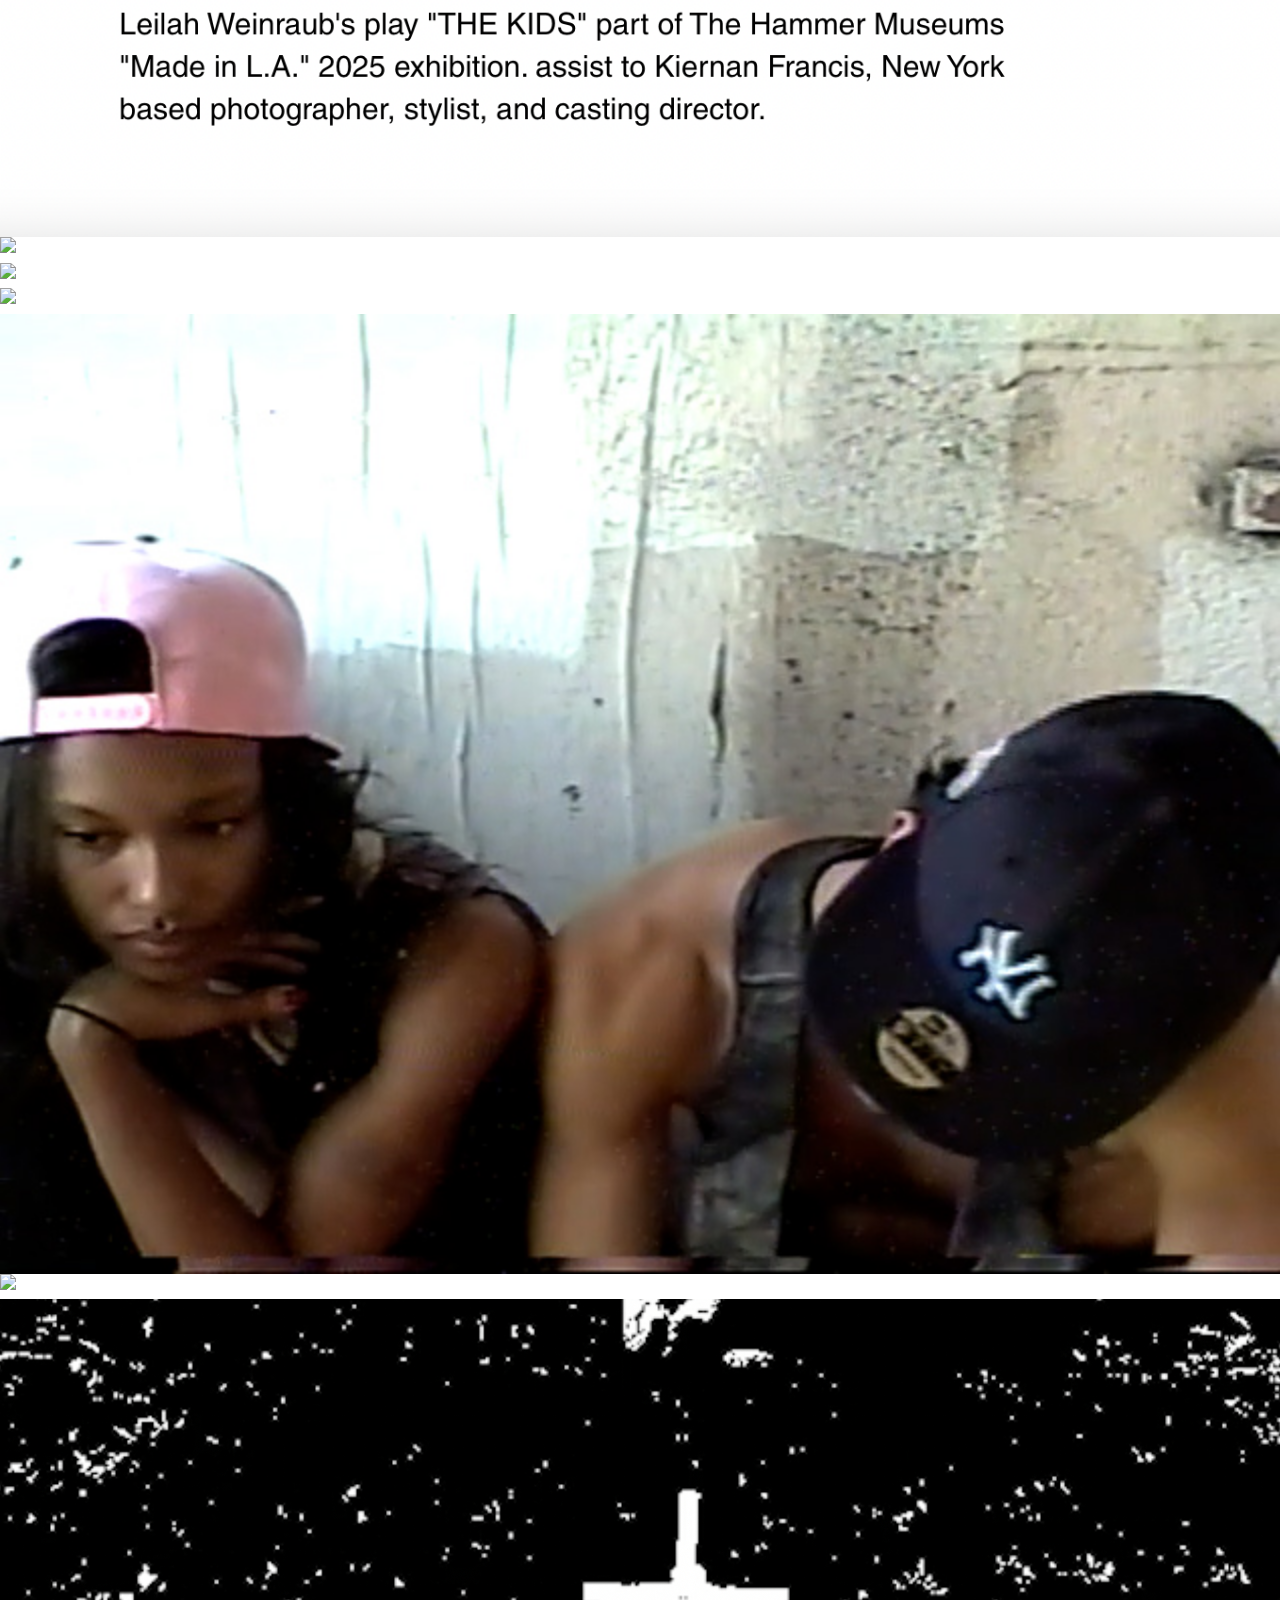
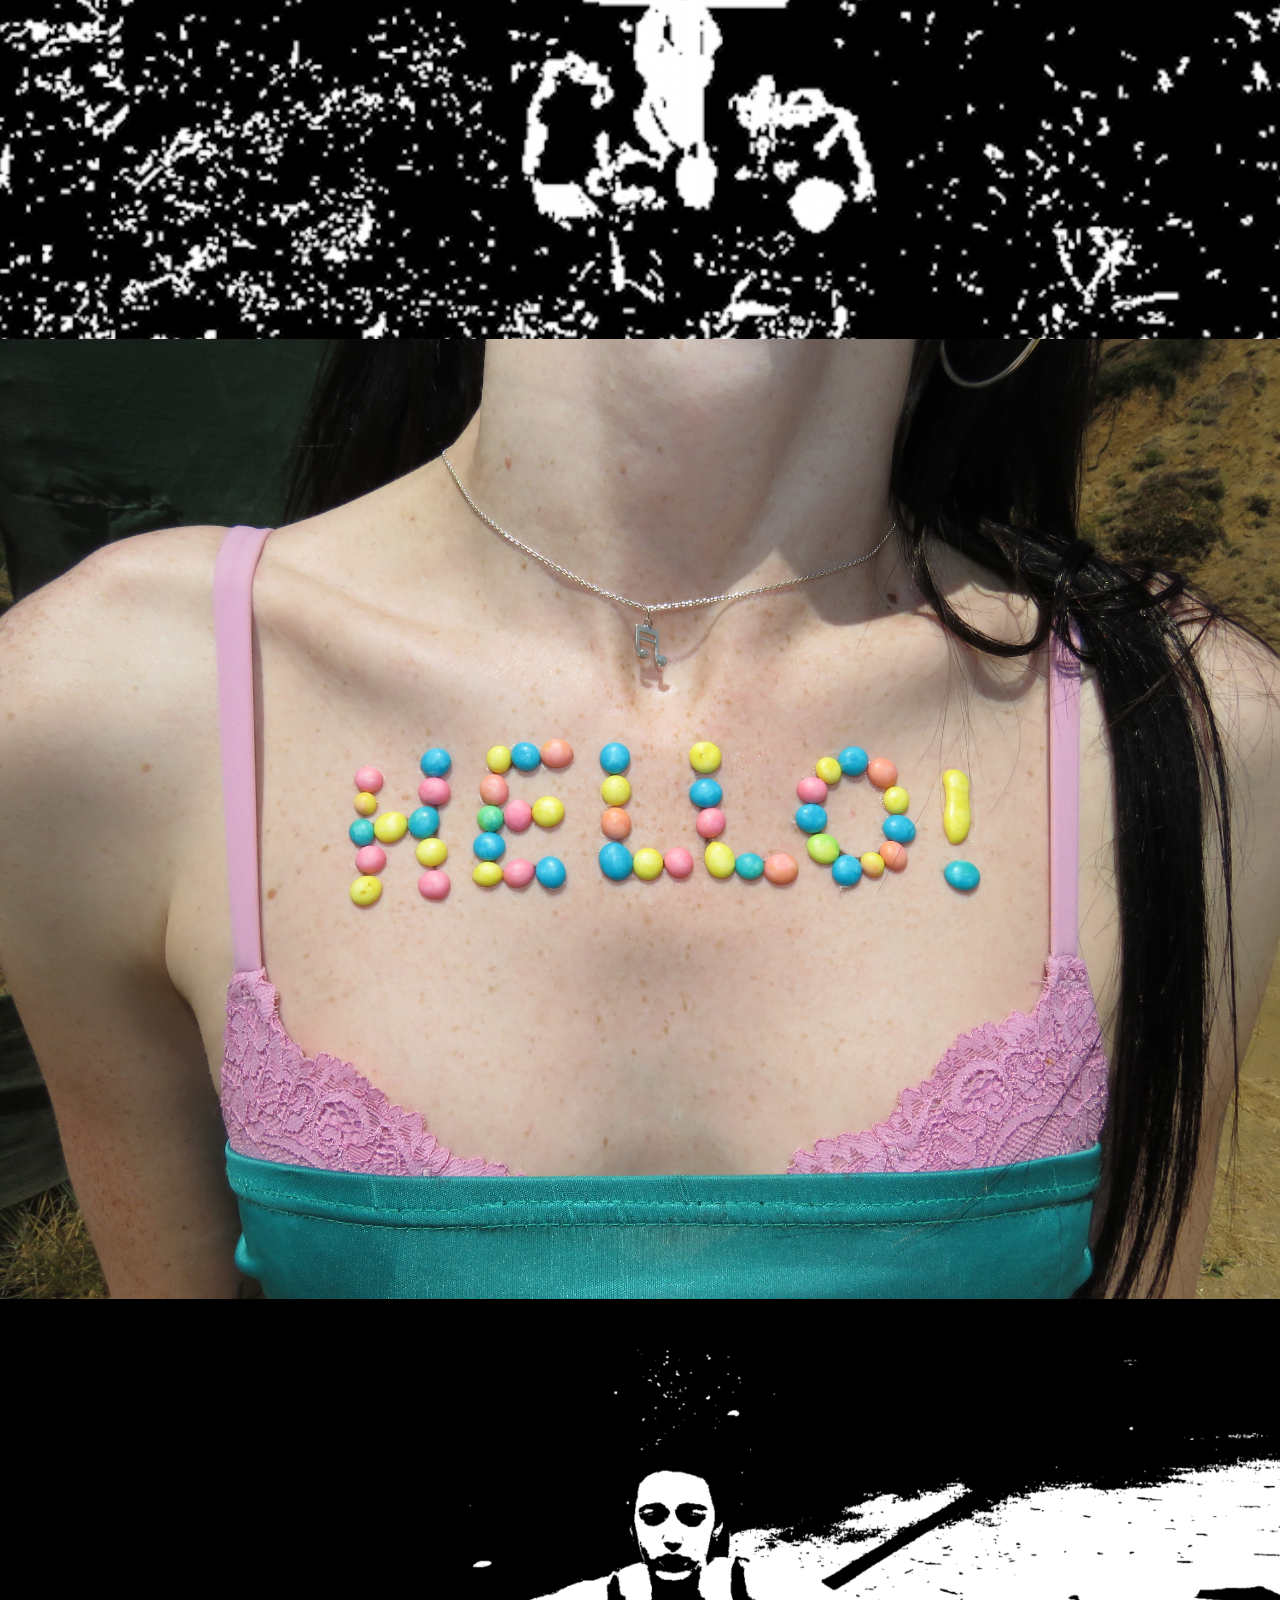
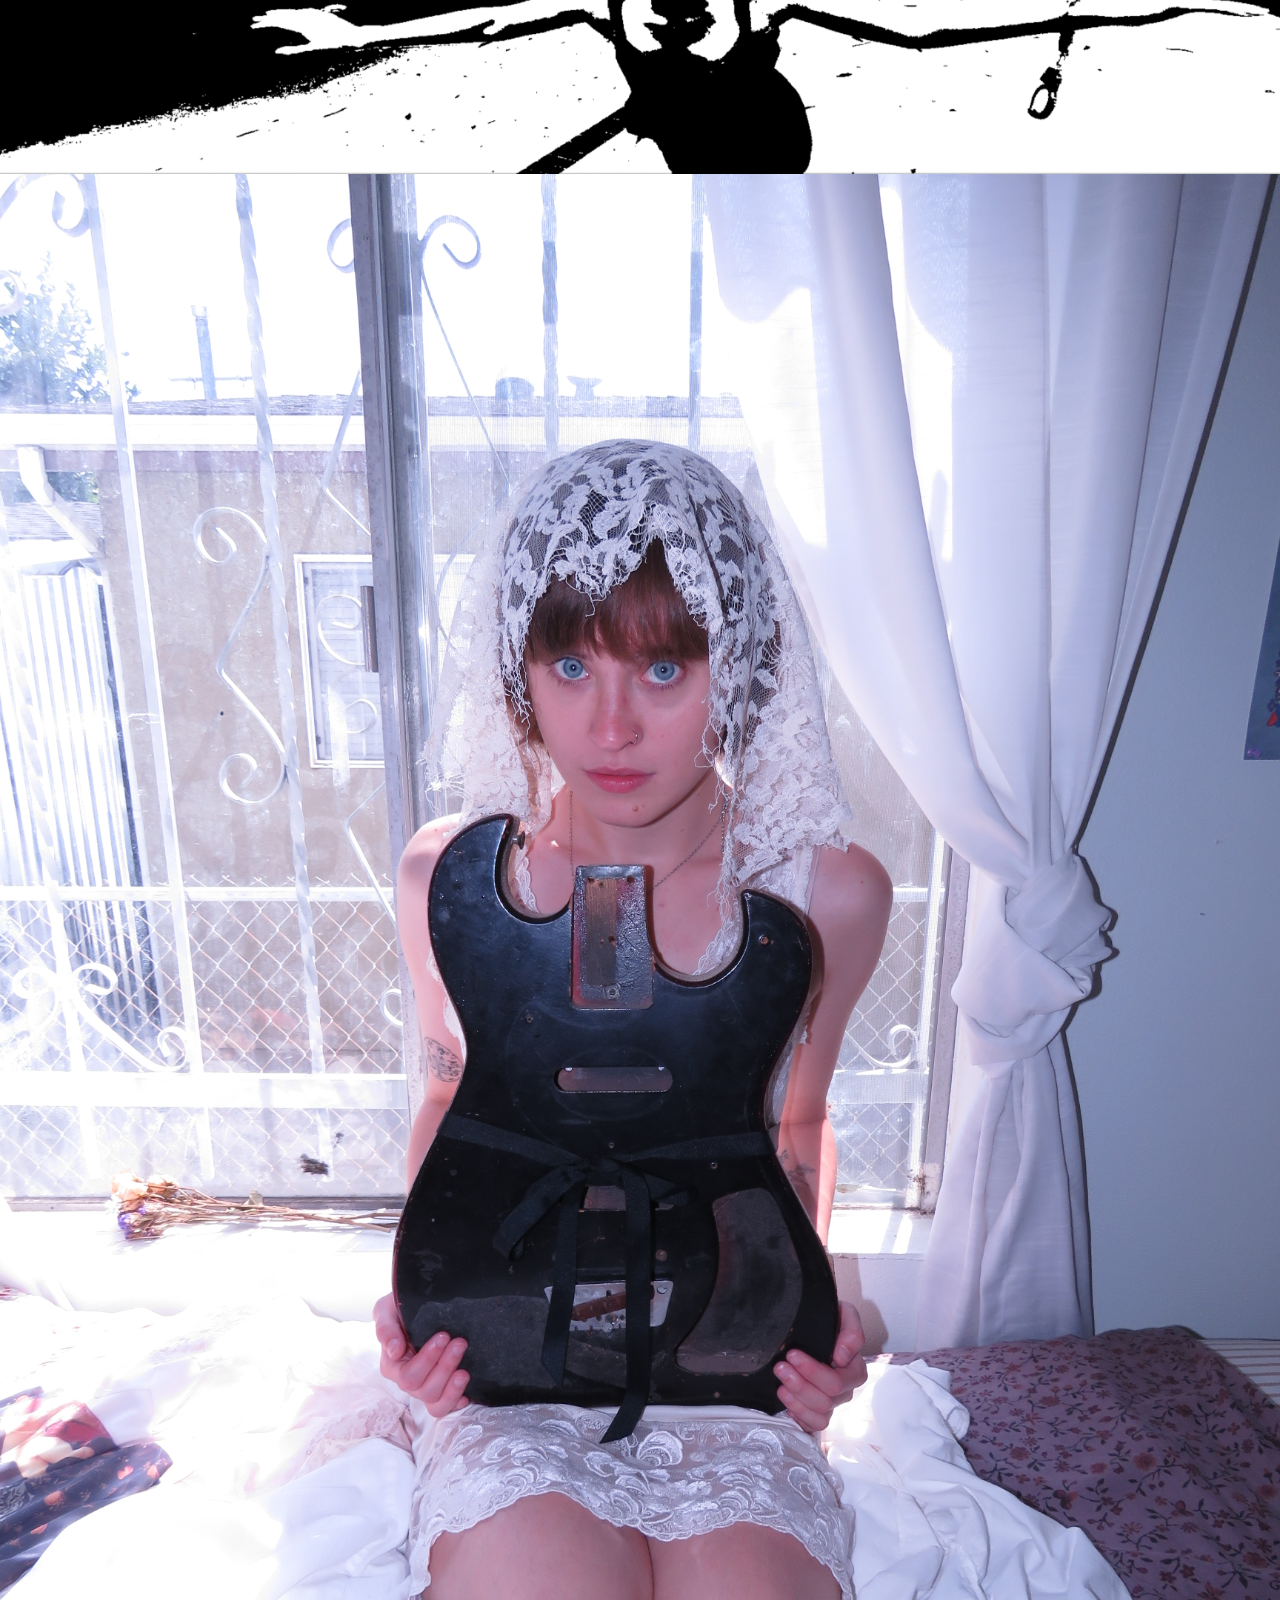
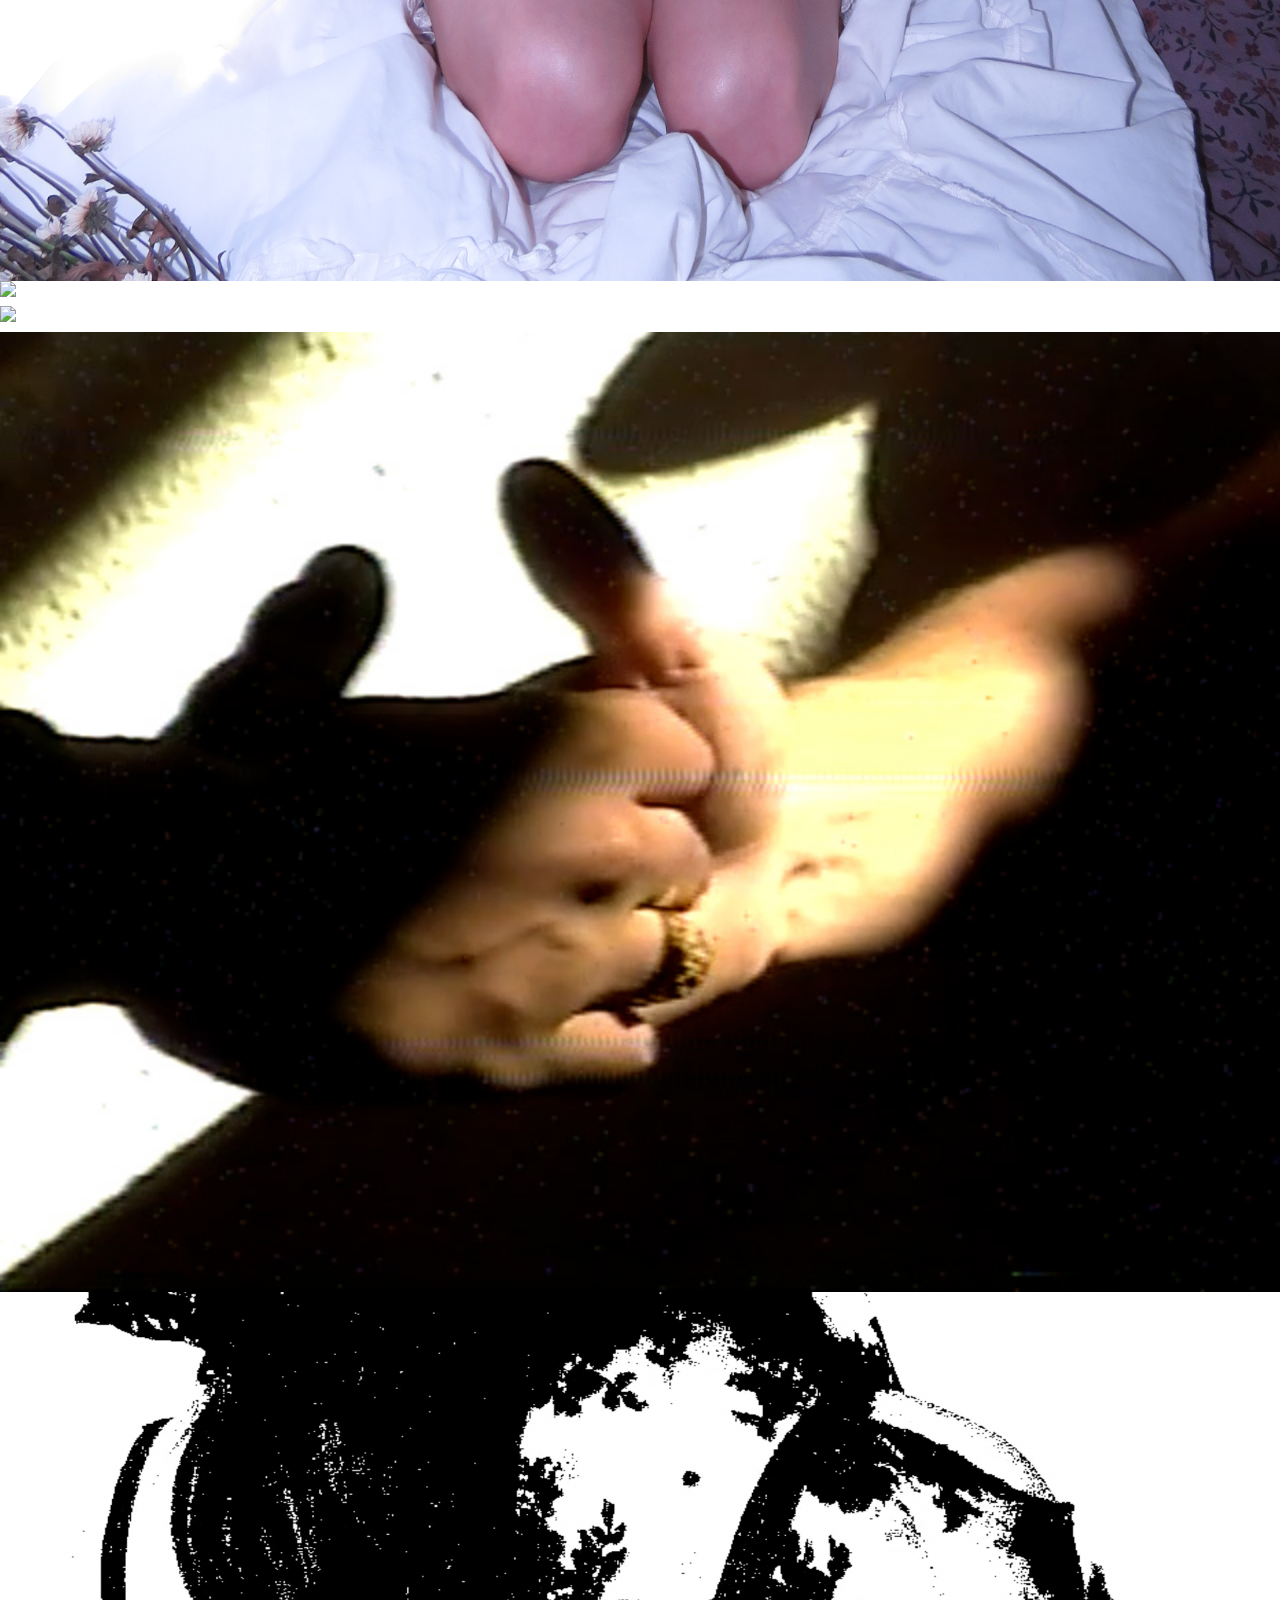
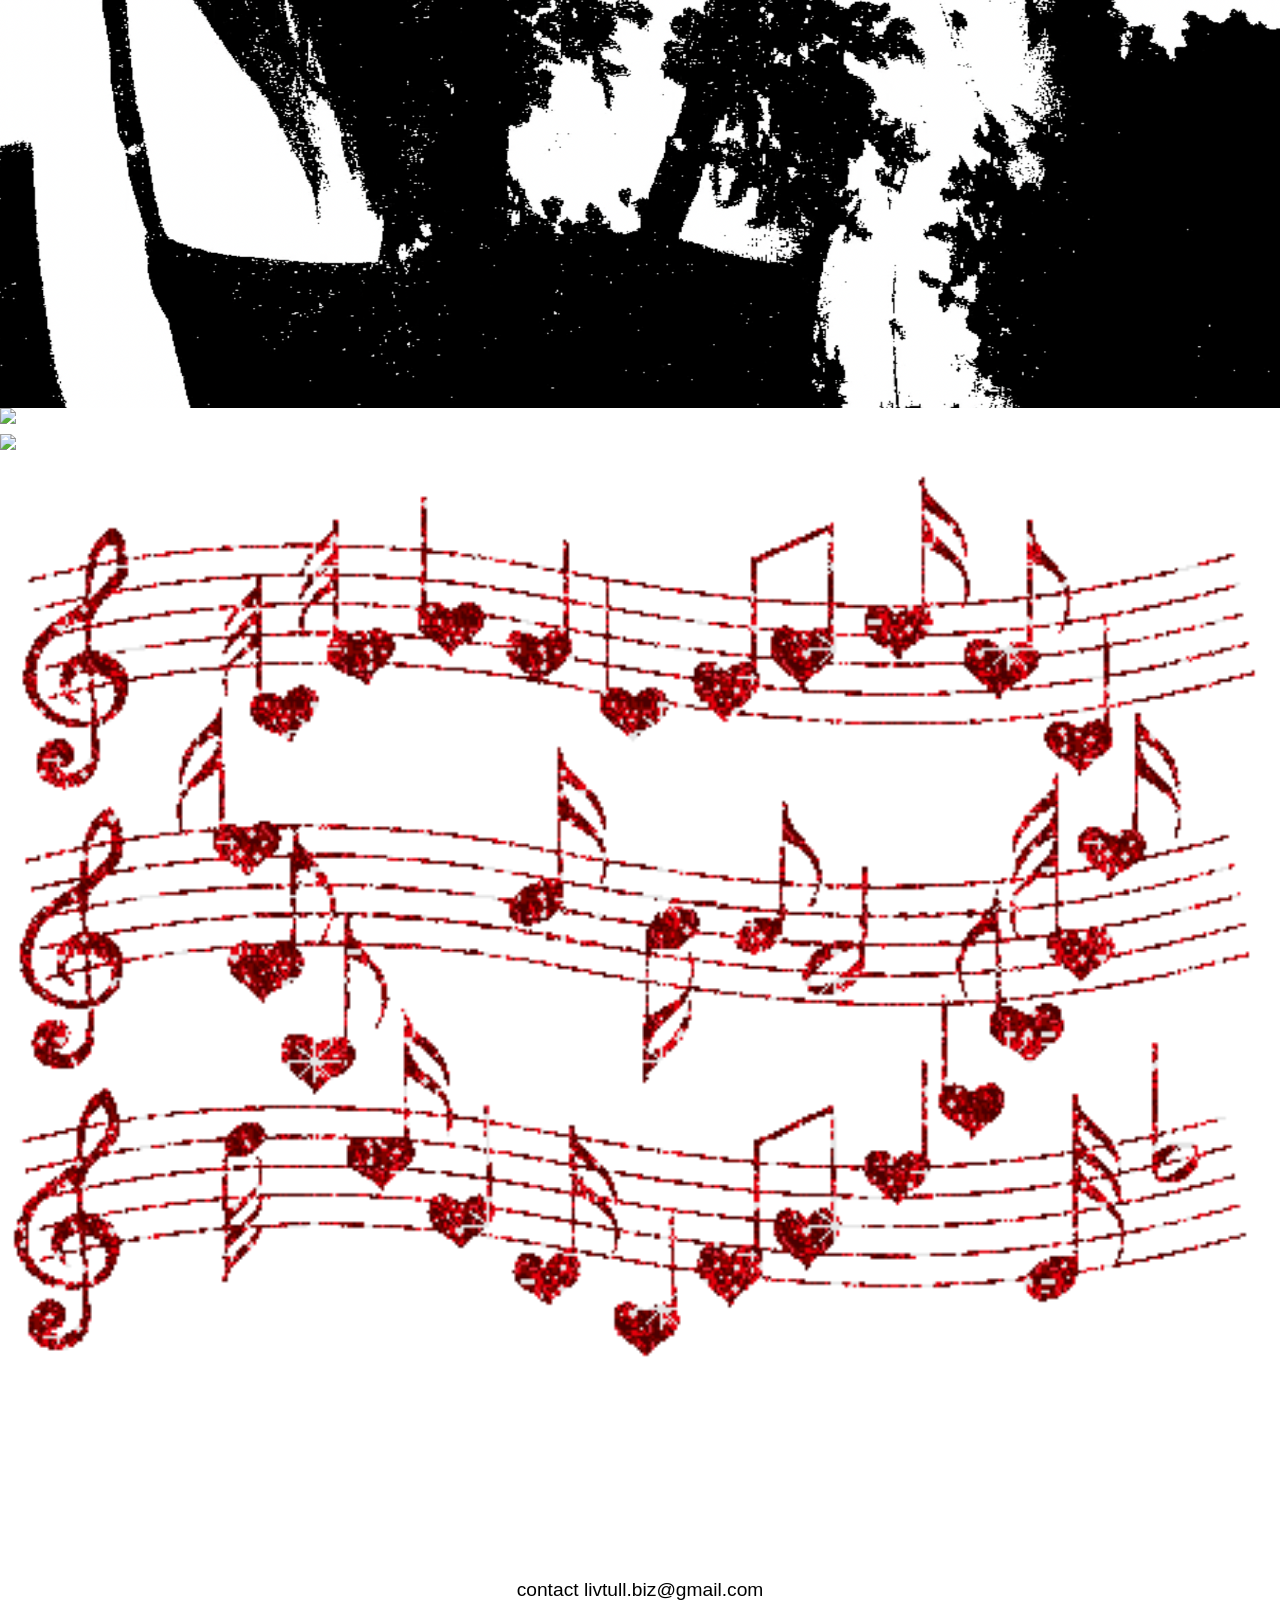
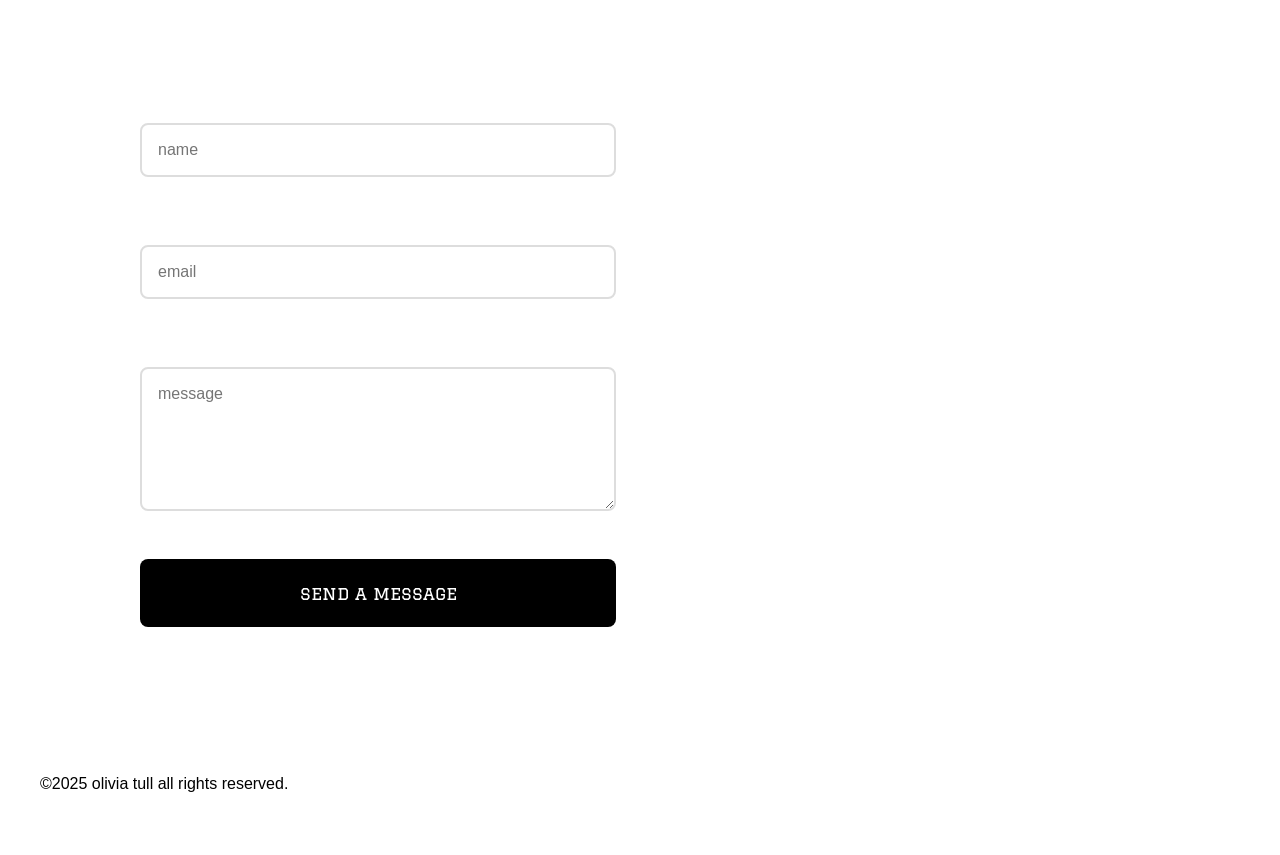
==== commit 44df0a3a: "all" ====
--- a/index.html
+++ b/index.html
@@ -188,7 +188,7 @@
     <!-- Footer -->
     <footer class="footer">
         <div class="footer-content">
-            <p>&copy;2025 olivia tull rights reserved. </p>
+            <p>&copy;2025 olivia tull all rights reserved. </p>
             <ul class="footer-links">
                 <li><a href="#privacy" class="footer-link"><xo>></a></li>
                 
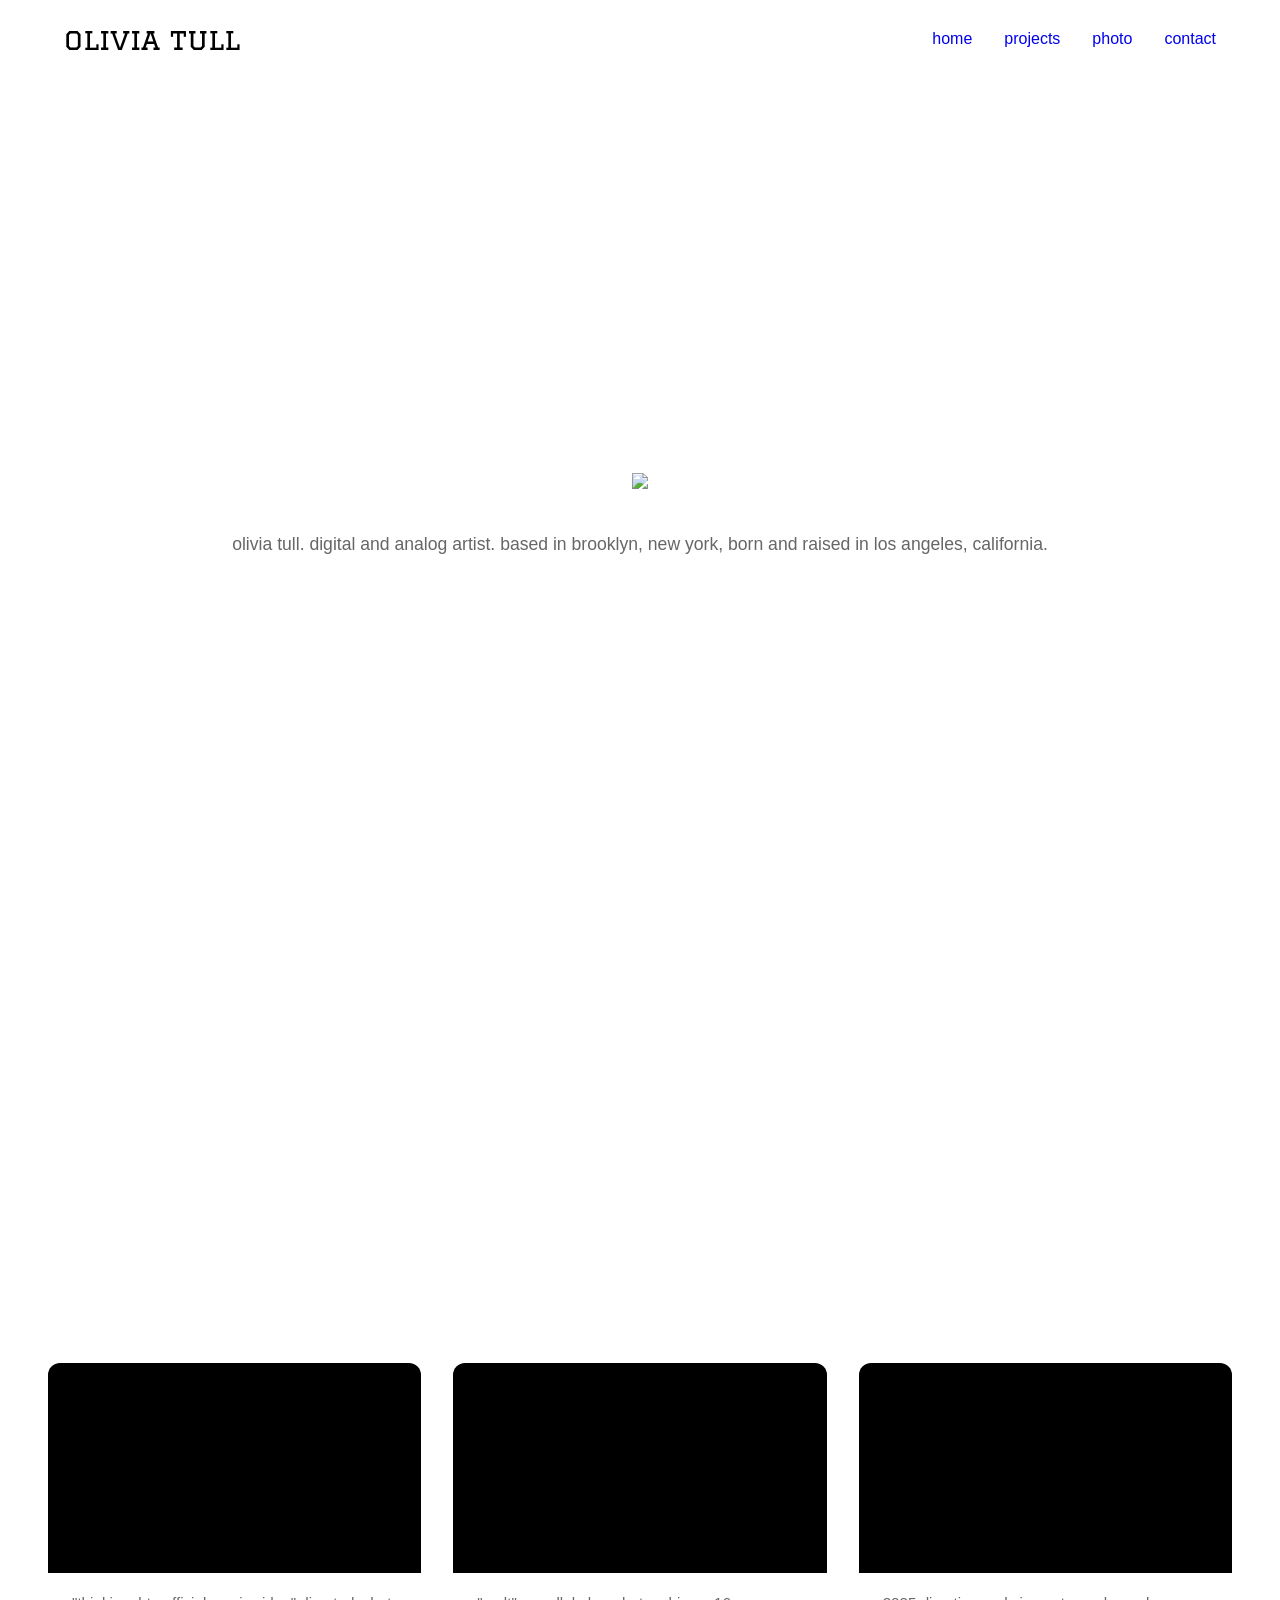
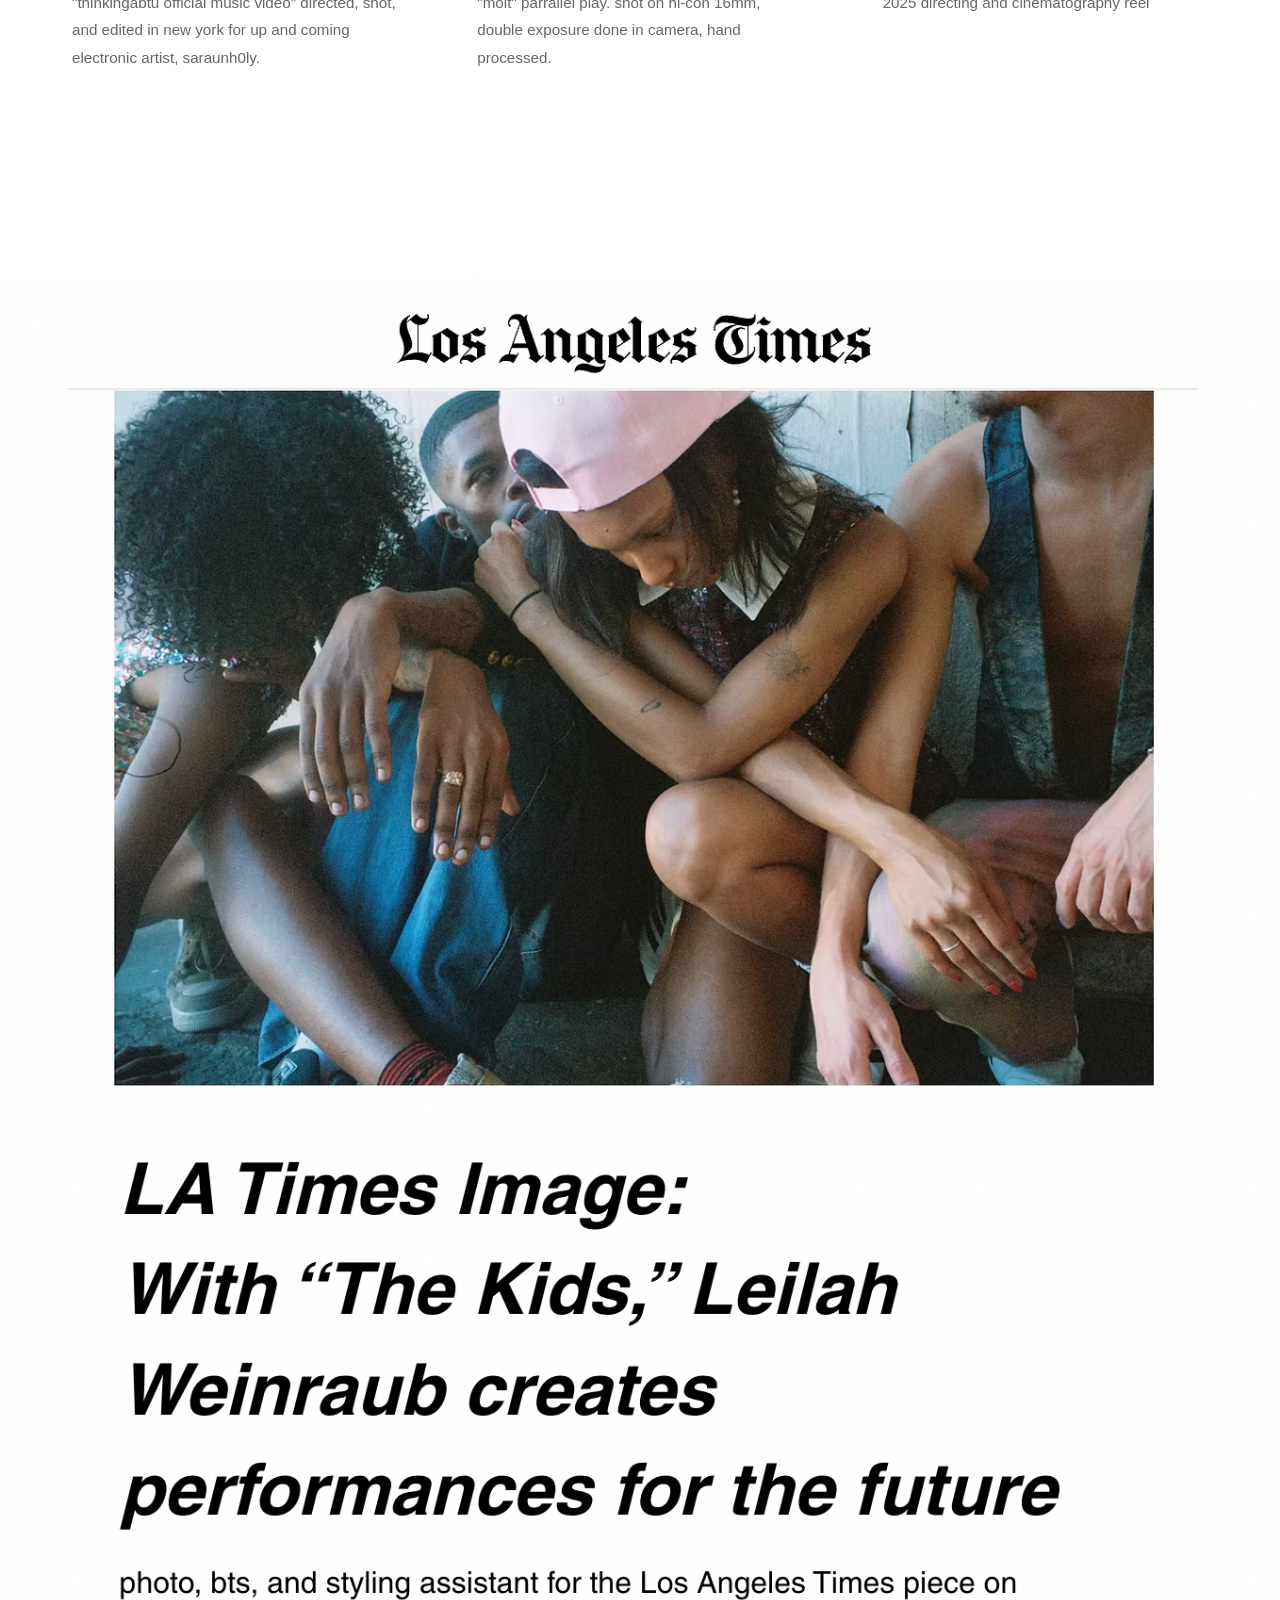
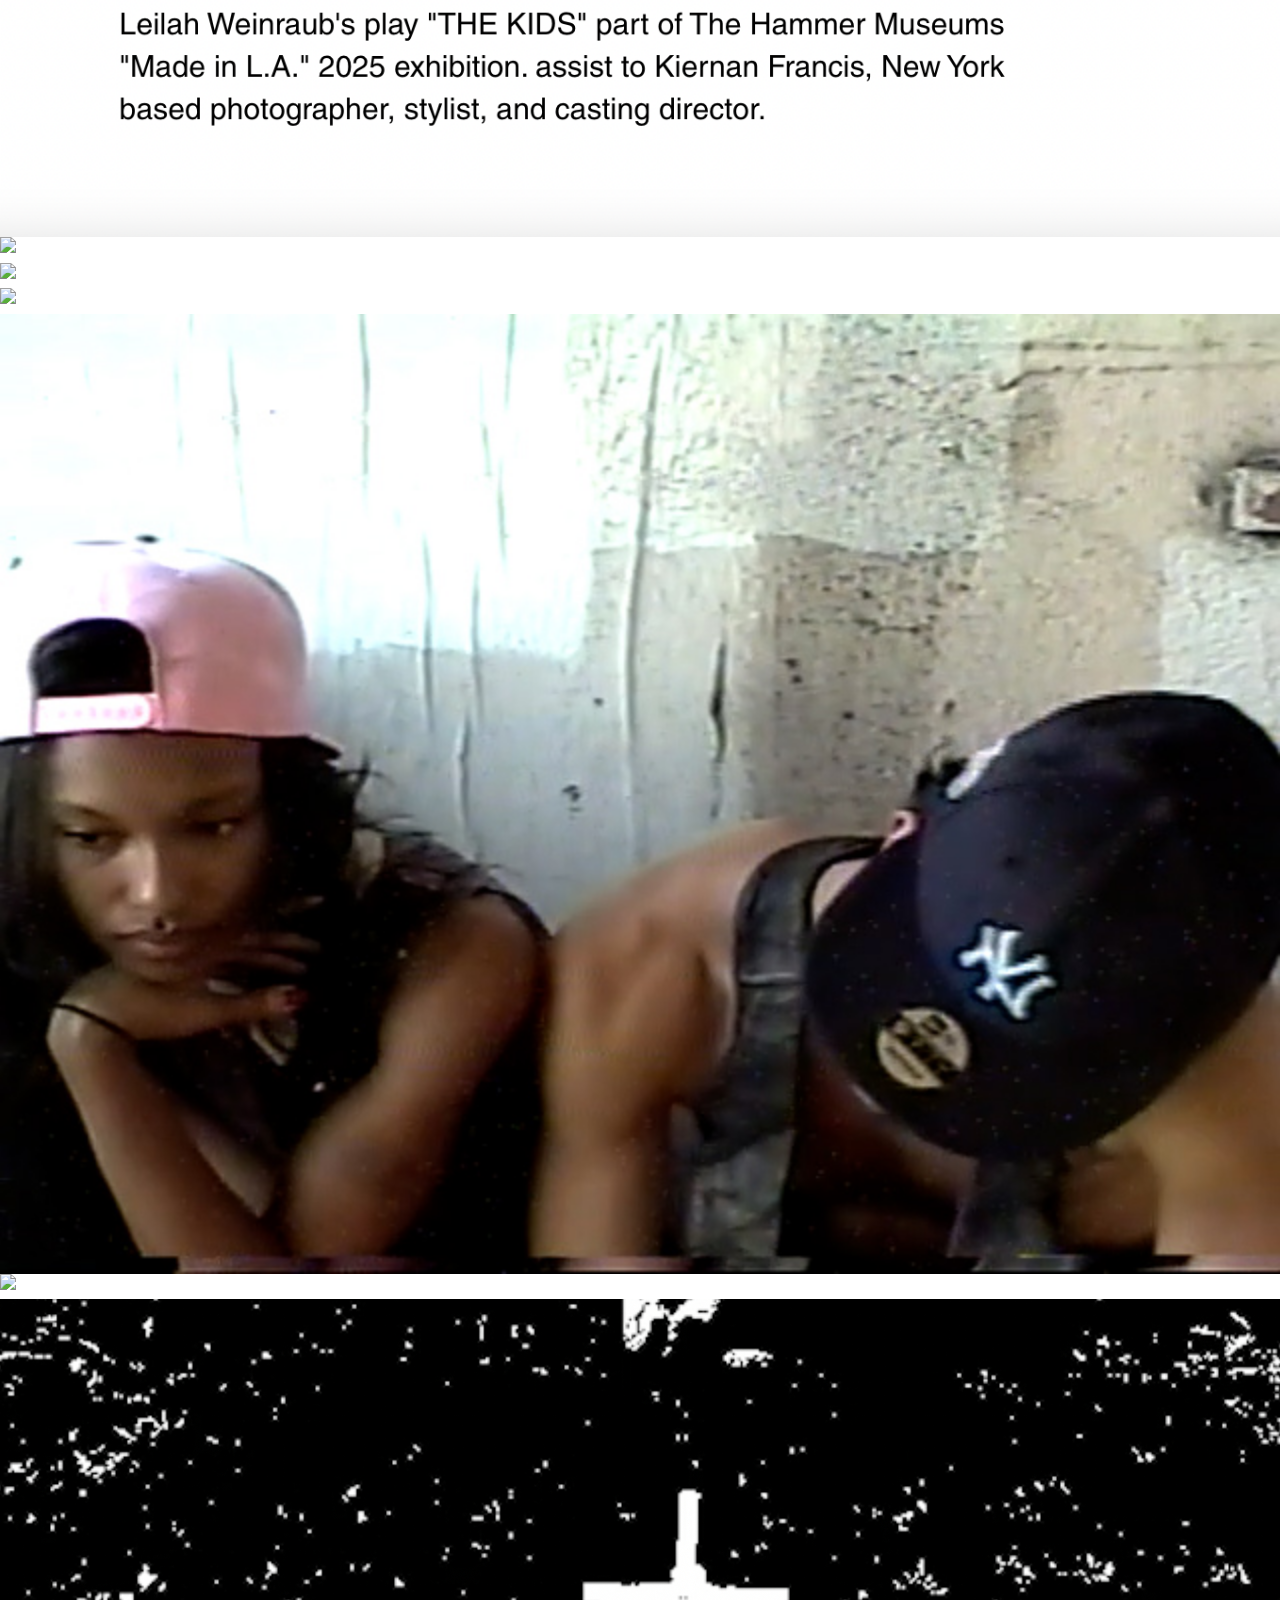
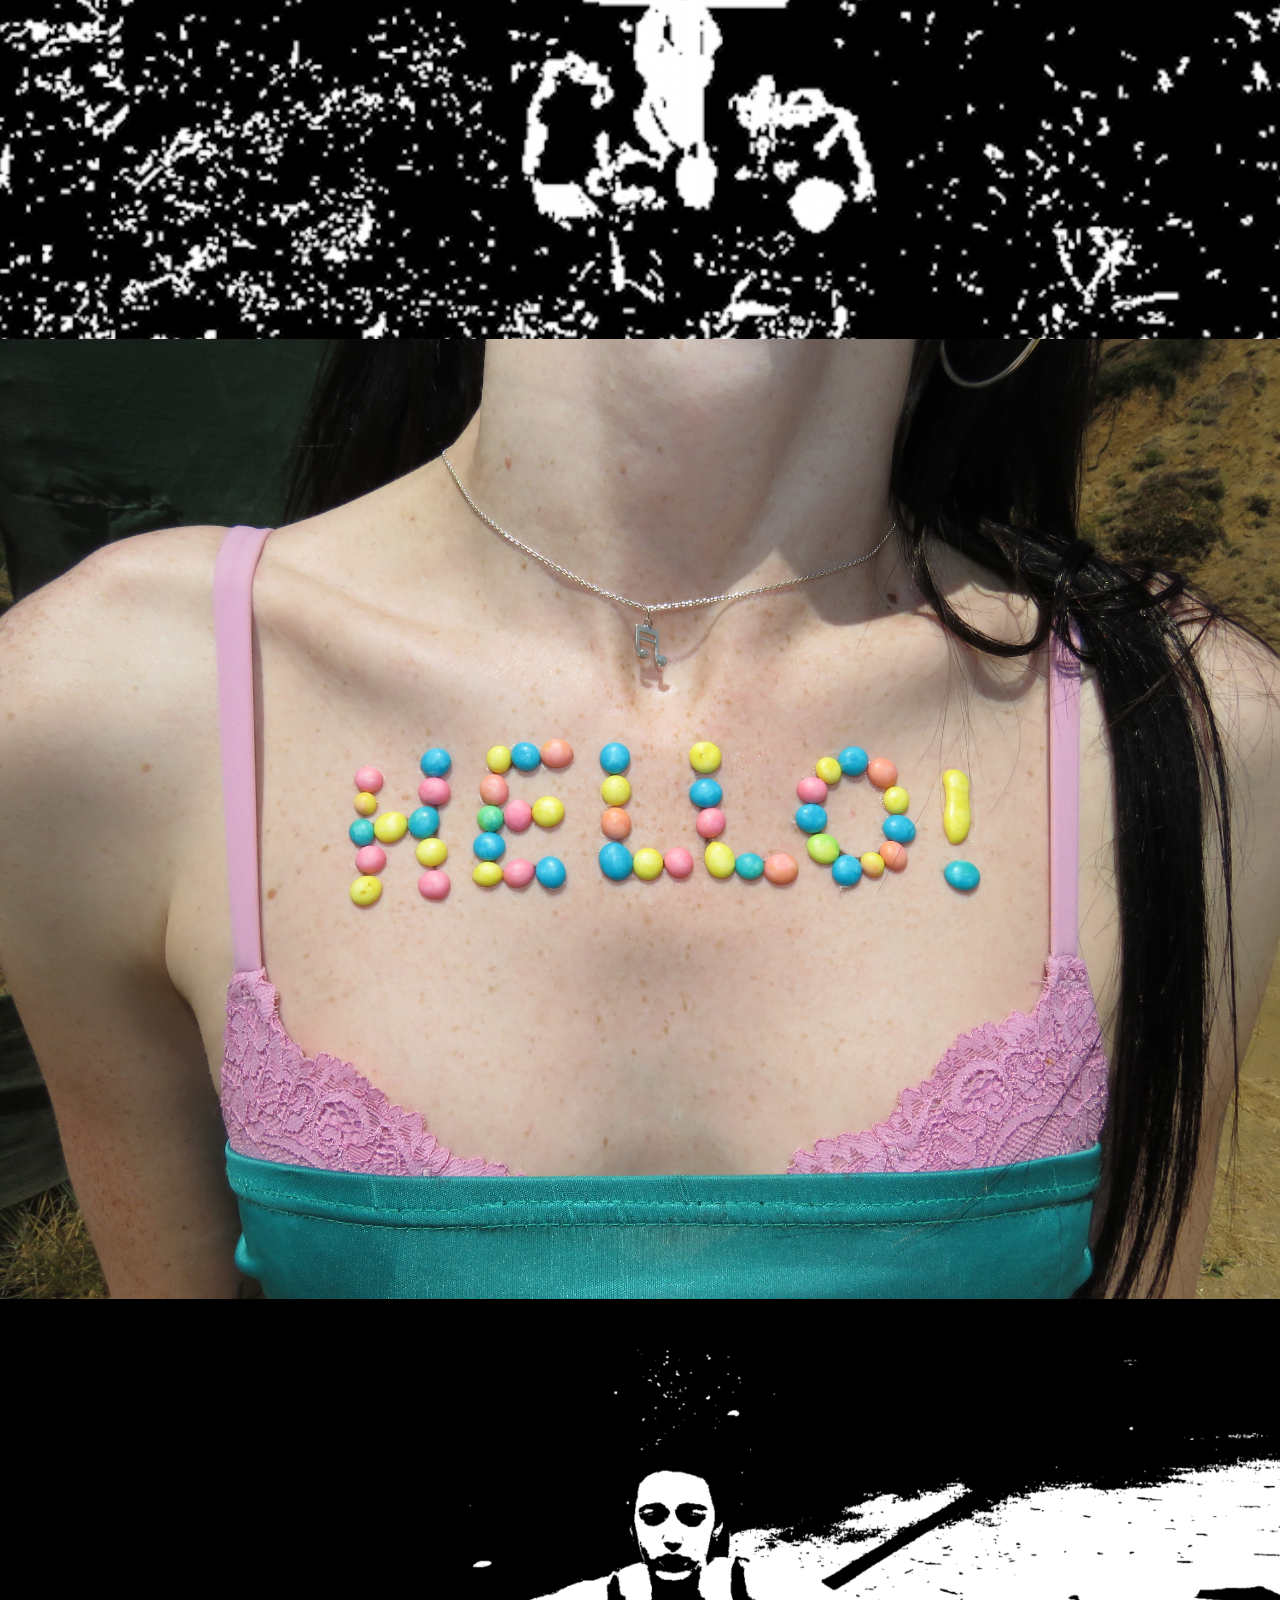
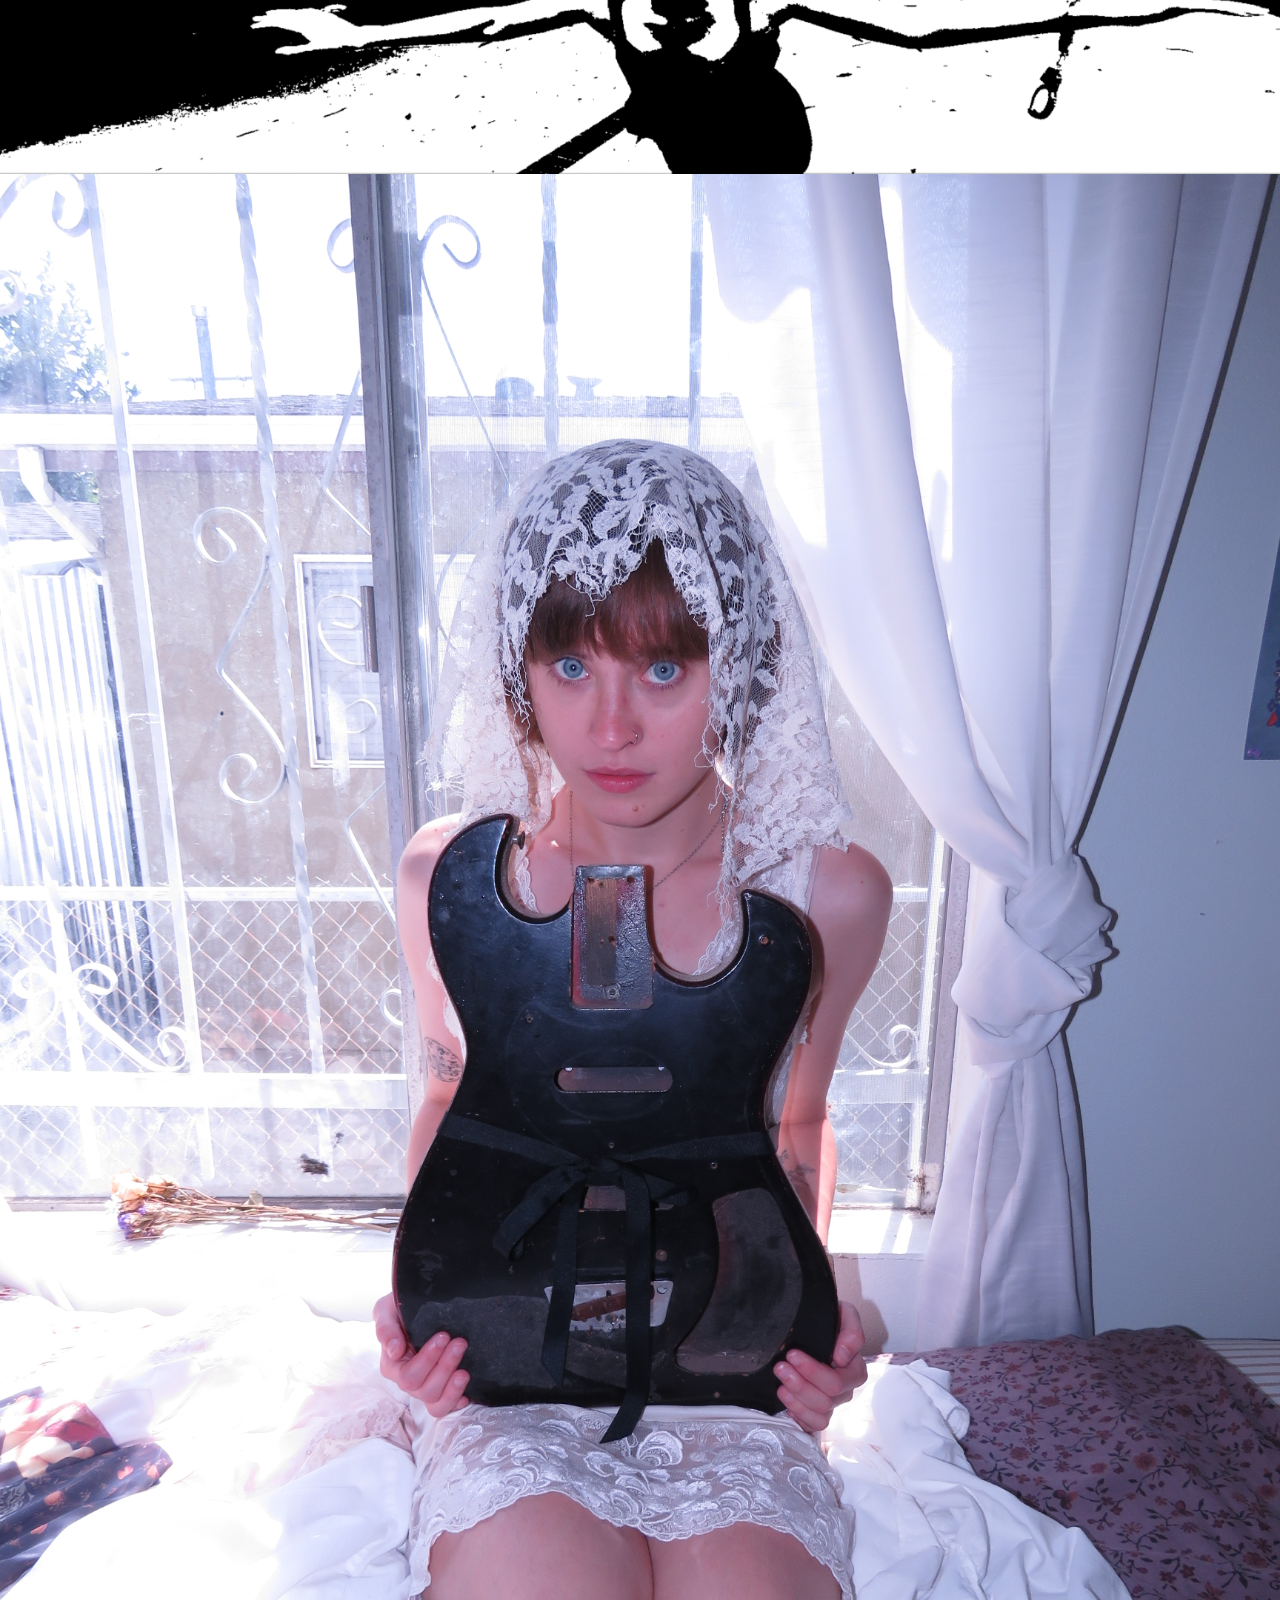
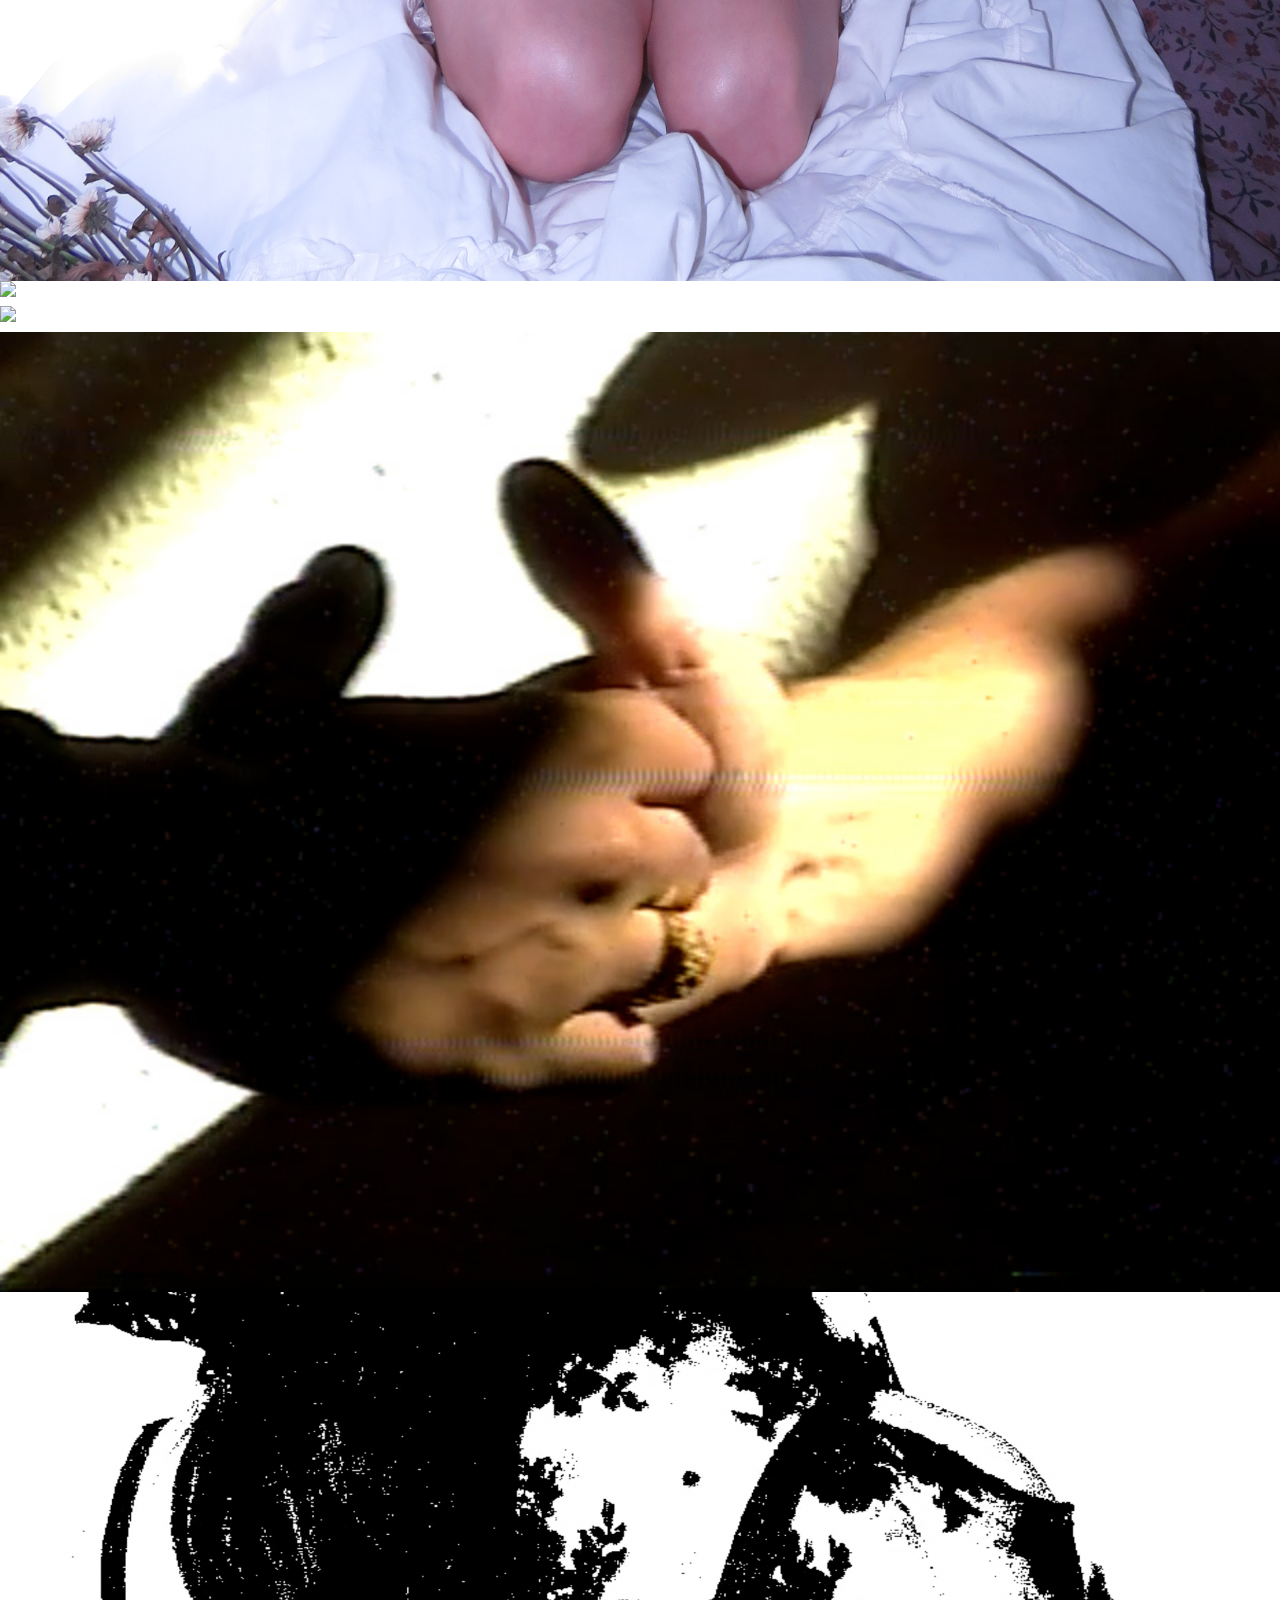
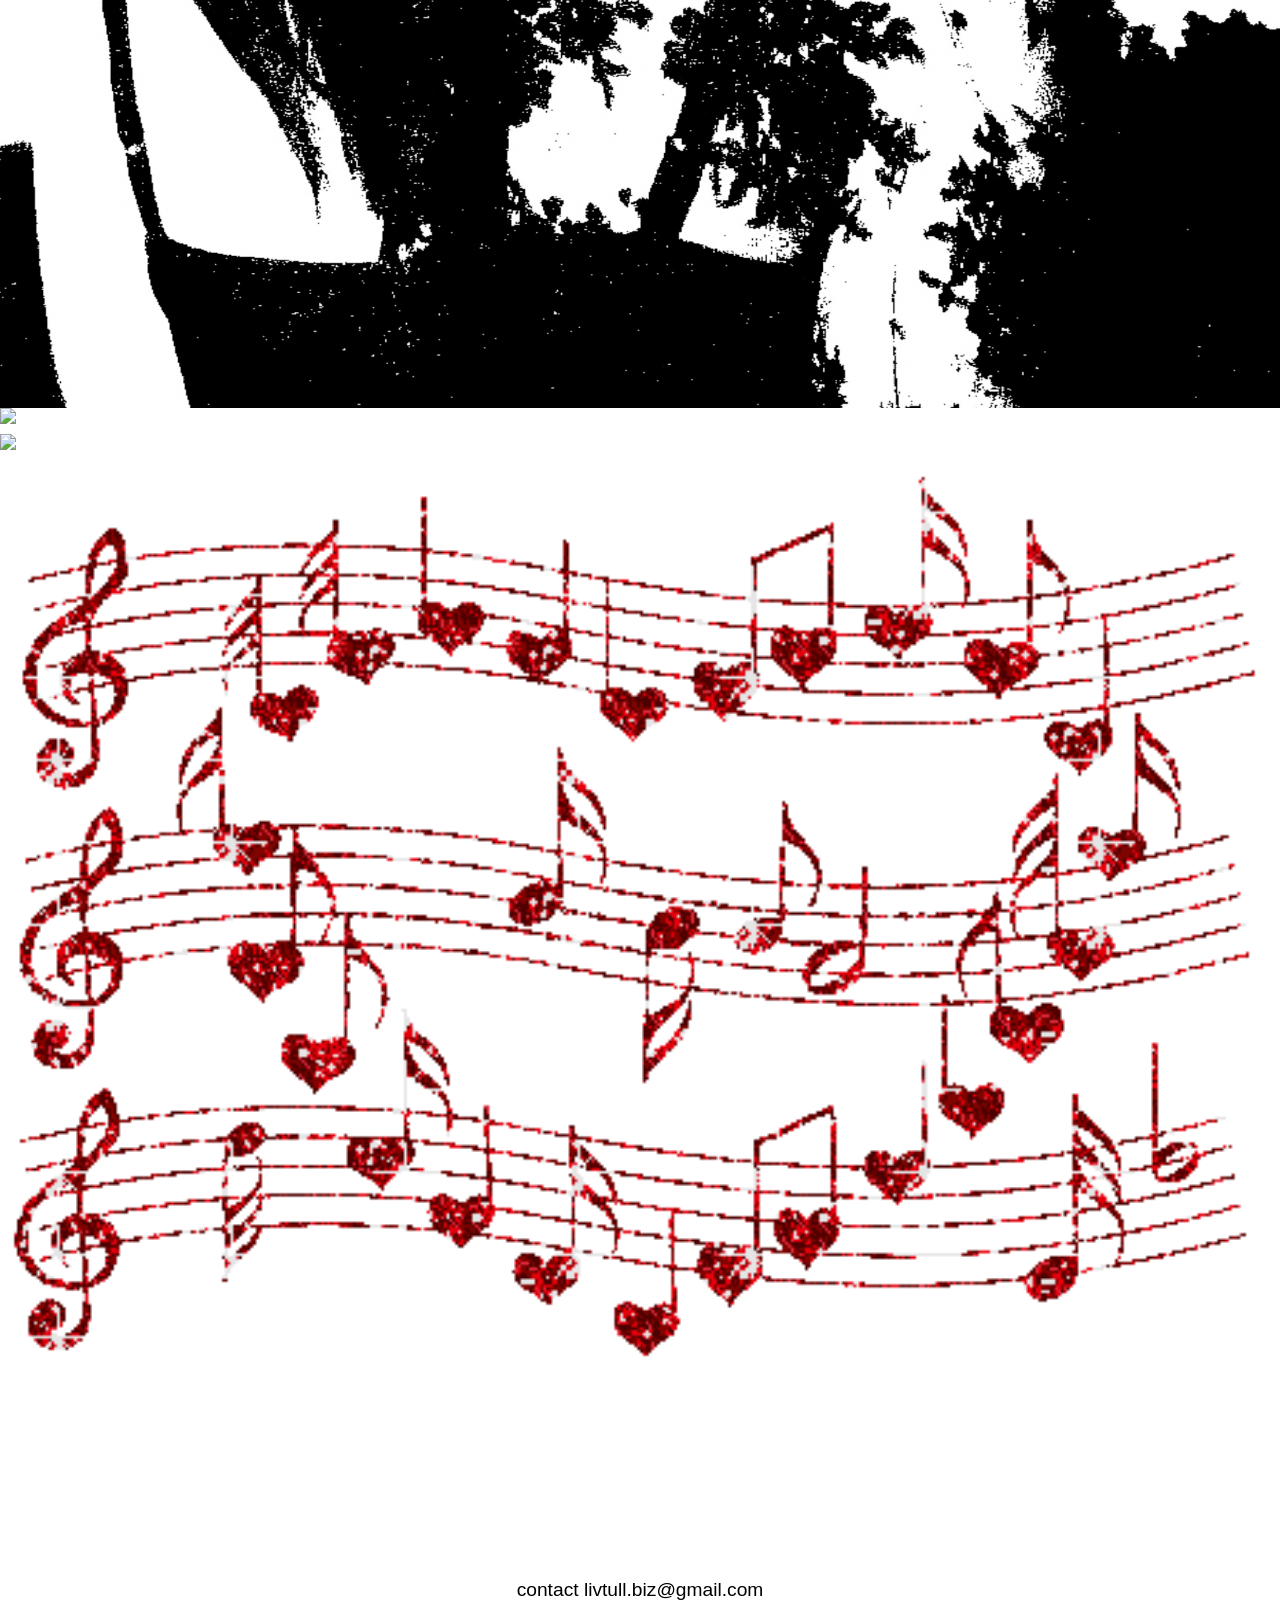
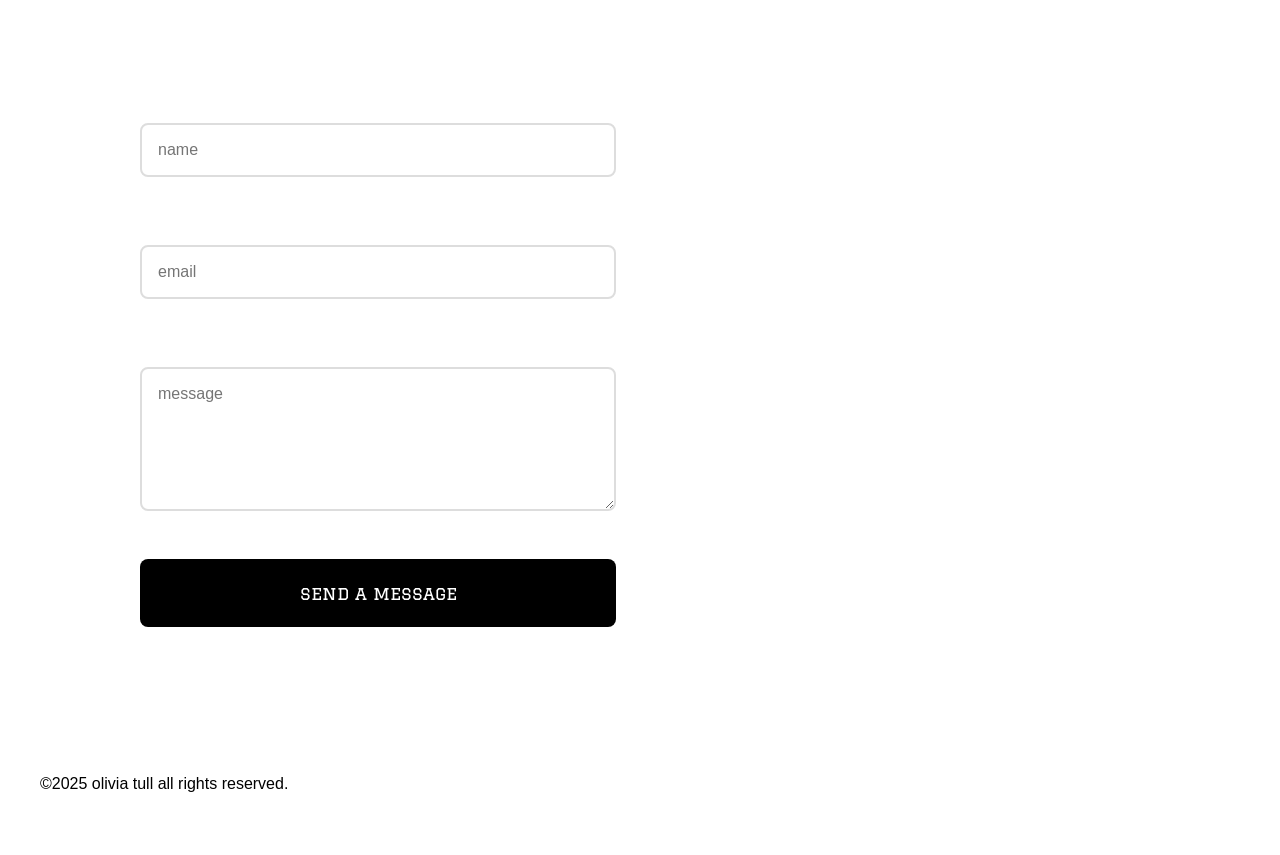
==== commit 3f1a6fd2: "NEW YORK BABY" ====
--- a/index.html
+++ b/index.html
@@ -48,7 +48,7 @@
             <div class="video-container">
                 <img src="./images/zebagif.gif" style="width: 100%; height: 600;" 
               </div>
-            <p class="video-description">olivia tull. digital and analog artist. born and raised in los angeles, california.</p>
+            <p class="video-description">olivia tull. digital and analog artist. based in brooklyn, new york, born and raised in los angeles, california.</p>
         </div>
     </section>
 
